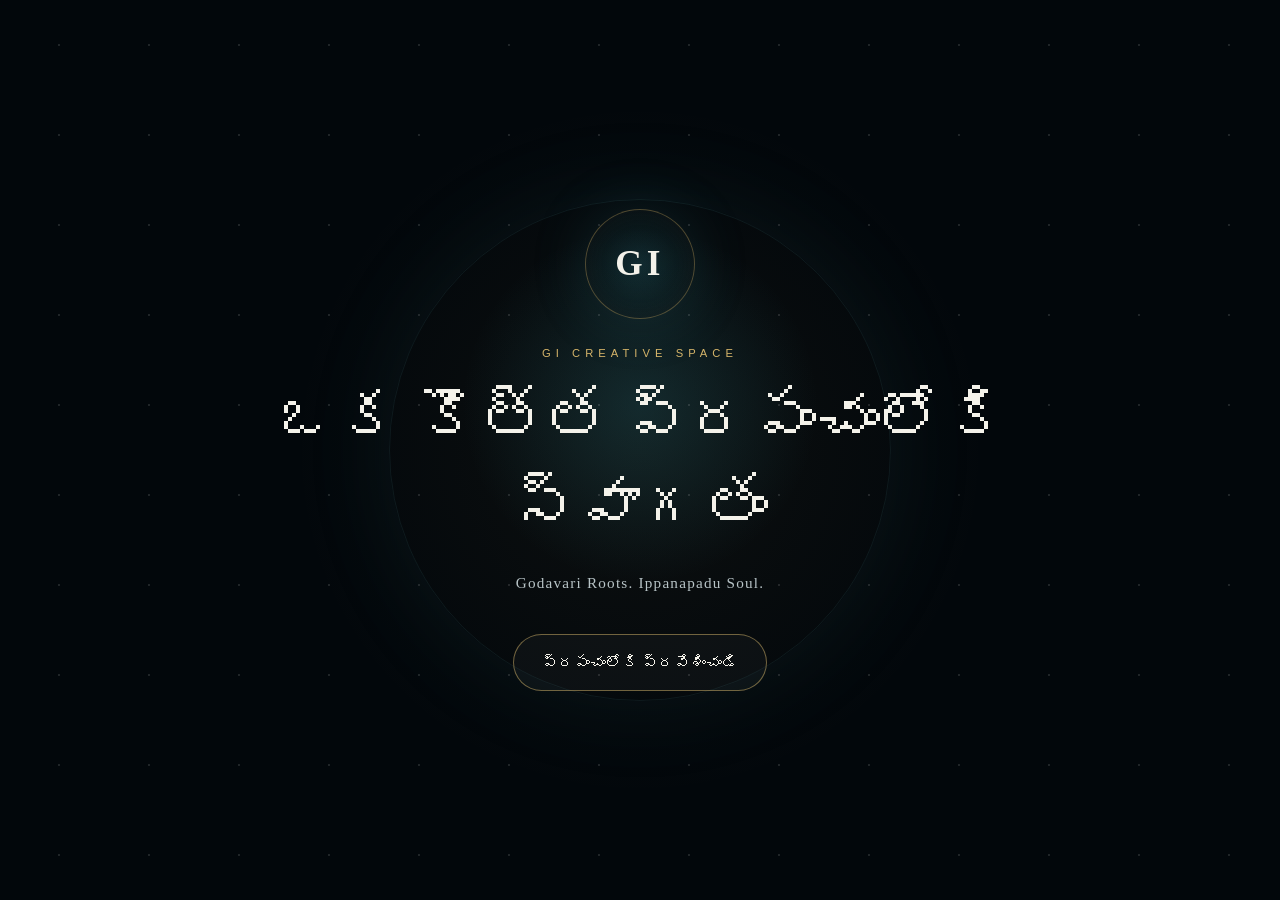
==== index.html @ 7beeb794 "Rename preview (16).html to index.html" ====
<!DOCTYPE html>
<html lang="te">
<head>
  <meta charset="UTF-8">

  <meta
    name="viewport"
    content="width=device-width, initial-scale=1.0"
  >

  <meta
    name="description"
    content="GI Creative Space — Godavari Roots. Ippanapadu Soul."
  >

  <meta
    name="theme-color"
    content="#07141c"
  >

  <title>GI Creative Space</title>

  <!-- Main stylesheet -->
  <link rel="stylesheet" href="assets/css/styles.css">
</head>

<body>

  <!-- =====================================================
       ENTRY / WELCOME SCREEN
       ===================================================== -->

  <div id="entry-screen" class="entry-screen">

    <div class="entry-stars"></div>

    <div class="entry-content">

      <!-- Future: Replace with actual GI logo -->
      <div class="entry-logo">
        <span>GI</span>
      </div>

      <p class="entry-label">
        GI CREATIVE SPACE
      </p>

      <h1>
        ఒక కొత్త ప్రపంచంలోకి<br>
        స్వాగతం
      </h1>

      <p class="entry-tagline">
        Godavari Roots. Ippanapadu Soul.
      </p>

      <button
        id="enter-space"
        class="enter-button"
        type="button"
      >
        ప్రపంచంలోకి ప్రవేశించండి
      </button>

    </div>

  </div>


  <!-- =====================================================
       MAIN WEBSITE
       ===================================================== -->

  <div id="site" class="site hidden">

    <!-- ===================================================
         HEADER
         =================================================== -->

    <header class="site-header">

      <div class="header-inner">

        <!-- LOGO -->
        <a
          href="#home"
          class="brand"
          aria-label="GI Creative Space Home"
        >
          <span class="brand-mark">GI</span>

          <span class="brand-name">
            Creative Space
          </span>
        </a>


        <!-- MAIN NAVIGATION -->

        <nav
          class="main-nav"
          id="main-navigation"
          aria-label="ప్రధాన మెనూ"
        >

          <a href="#home">
            హోమ్
          </a>

          <!-- Panchabhutas / Five Worlds -->

          <button
            type="button"
            class="nav-worlds-button"
            id="worlds-button"
            aria-expanded="false"
            aria-controls="worlds-menu"
          >
            విశ్వం
          </button>

          <a href="#projects">
            ప్రాజెక్టులు
          </a>

          <a href="#contact">
            సంప్రదించండి
          </a>

        </nav>


        <!-- LANGUAGE SWITCH -->

        <div class="language-switch">

          <button
            type="button"
            class="language-button active"
            data-language="te"
          >
            తెలుగు
          </button>

          <span>/</span>

          <button
            type="button"
            class="language-button"
            data-language="en"
          >
            EN
          </button>

        </div>


        <!-- MOBILE MENU BUTTON -->

        <button
          type="button"
          class="mobile-menu-button"
          id="mobile-menu-button"
          aria-label="మెనూ తెరవండి"
          aria-expanded="false"
        >
          <span></span>
          <span></span>
          <span></span>
        </button>

      </div>


      <!-- =================================================
           FIVE WORLDS DROPDOWN
           ================================================= -->

      <div
        id="worlds-menu"
        class="worlds-menu"
        aria-hidden="true"
      >

        <div class="worlds-menu-inner">

          <div class="worlds-intro">

            <span>
              పంచభూతాలు
            </span>

            <h2>
              మన ఐదు ప్రపంచాలు
            </h2>

            <p>
              ఒకే సృజనాత్మక విశ్వంలో ఐదు ప్రత్యేక శక్తులు.
            </p>

          </div>


          <div class="worlds-mini-grid">

            <!-- EARTH -->

            <a
              href="pages/education.html"
              class="world-mini earth"
            >

              <span class="world-symbol">
                ◉
              </span>

              <span class="world-element">
                భూమి
              </span>

              <strong>
                GI.Education
              </strong>

              <small>
                నేర్చుకోవడం · ఎదగడం
              </small>

            </a>


            <!-- WATER -->

            <a
              href="pages/writings.html"
              class="world-mini water"
            >

              <span class="world-symbol">
                ≋
              </span>

              <span class="world-element">
                జలం
              </span>

              <strong>
                GI.Writings
              </strong>

              <small>
                కథలు · భావాలు
              </small>

            </a>


            <!-- FIRE -->

            <a
              href="pages/devotional.html"
              class="world-mini fire"
            >

              <span class="world-symbol">
                ✦
              </span>

              <span class="world-element">
                అగ్ని
              </span>

              <strong>
                GI.Devotional
              </strong>

              <small>
                భక్తి · సంప్రదాయం
              </small>

            </a>


            <!-- AIR -->

            <a
              href="pages/media.html"
              class="world-mini air"
            >

              <span class="world-symbol">
                ∿
              </span>

              <span class="world-element">
                వాయువు
              </span>

              <strong>
                GI.Media
              </strong>

              <small>
                AI · Video · Web · Branding
              </small>

            </a>


            <!-- SPACE -->

            <a
              href="pages/space.html"
              class="world-mini space"
            >

              <span class="world-symbol">
                ✧
              </span>

              <span class="world-element">
                ఆకాశం
              </span>

              <strong>
                GI.Space
              </strong>

              <small>
                Ideas · Experiments · Future
              </small>

            </a>

          </div>

        </div>

      </div>

    </header>


    <!-- ===================================================
         MAIN CONTENT
         =================================================== -->

    <main id="home">


      <!-- =================================================
           HERO / GODAVARI WORLD
           ================================================= -->

      <section
        class="hero"
        id="hero"
      >

        <!-- Future image:
             assets/images/godavari-hero.jpg -->

        <div
          class="hero-background"
          aria-hidden="true"
        ></div>

        <div class="hero-overlay"></div>


        <div class="hero-content">

          <p class="hero-overline">
            GI CREATIVE SPACE
          </p>

          <h1>
            గోదావరి మూలాల నుంచి<br>
            సృజనాత్మక విశ్వం వరకు
          </h1>

          <p class="hero-tagline">
            Godavari Roots. Ippanapadu Soul.
          </p>

          <p class="hero-description">
            మన ఊరి మట్టివాసన నుంచి ఆధునిక ఆలోచనల వరకు —
            కథలు, సృజన, టెక్నాలజీ, భక్తి మరియు
            భవిష్యత్తు ఆలోచనలకు ఒకే వేదిక.
          </p>

          <a
            href="#worlds"
            class="primary-button"
          >
            మన ప్రపంచాన్ని చూడండి
          </a>

        </div>


        <div
          class="hero-scroll"
          aria-hidden="true"
        >
          <span>SCROLL</span>
          <i></i>
        </div>

      </section>


      <!-- =================================================
           OUR PHILOSOPHY
           ================================================= -->

      <section
        class="philosophy-section"
        id="philosophy"
      >

        <div class="section-container">

          <p class="section-label">
            మన ఆలోచన
          </p>

          <h2>
            ఒకే విశ్వం.<br>
            ఐదు సృజనాత్మక శక్తులు.
          </h2>

          <p class="section-description">
            GI Creative Space అనేది కేవలం ఒక website కాదు.
            గోదావరి మన గుర్తింపు, ఇప్పనపాడు మన మూలం,
            సృజనాత్మకత మన ప్రయాణం.
          </p>

        </div>

      </section>


      <!-- =================================================
           FIVE WORLDS
           ================================================= -->

      <section
        class="worlds-section"
        id="worlds"
      >

        <div class="section-container">

          <div class="section-heading">

            <p class="section-label">
              పంచభూతాలు
            </p>

            <h2>
              మన ఐదు ప్రపంచాలు
            </h2>

            <p>
              ప్రకృతిలోని ఐదు శక్తుల స్ఫూర్తితో
              మన సృజనాత్మక ప్రయాణంలోని ఐదు భాగాలు.
            </p>

          </div>


          <div class="world-grid">


            <!-- =========================================
                 01 — EDUCATION / EARTH
                 ========================================= -->

            <article
              class="world-card earth"
              data-world="education"
            >

              <div class="world-card-visual">
                <!-- Future image -->
                <!-- assets/images/world-earth.jpg -->

                <span class="element-number">
                  01
                </span>

                <span class="element-symbol">
                  ◉
                </span>
              </div>

              <div class="world-card-content">

                <span class="element-name">
                  భూమి · EARTH
                </span>

                <h3>
                  GI.Education
                </h3>

                <p>
                  నేర్చుకోవడం, నైపుణ్యాలు,
                  AI మరియు భవిష్యత్తు విద్య.
                </p>

                <a href="pages/education.html">
                  ప్రపంచంలోకి వెళ్లండి →
                </a>

              </div>

            </article>


            <!-- =========================================
                 02 — WRITINGS / WATER
                 ========================================= -->

            <article
              class="world-card water"
              data-world="writings"
            >

              <div class="world-card-visual">

                <!-- Future image -->
                <!-- assets/images/world-water.jpg -->

                <span class="element-number">
                  02
                </span>

                <span class="element-symbol">
                  ≋
                </span>

              </div>

              <div class="world-card-content">

                <span class="element-name">
                  జలం · WATER
                </span>

                <h3>
                  GI.Writings
                </h3>

                <p>
                  కథలు, కవితలు, జ్ఞాపకాలు,
                  ఆలోచనలు మరియు భావాలు.
                </p>

                <a href="pages/writings.html">
                  ప్రపంచంలోకి వెళ్లండి →
                </a>

              </div>

            </article>


            <!-- =========================================
                 03 — DEVOTIONAL / FIRE
                 ========================================= -->

            <article
              class="world-card fire"
              data-world="devotional"
            >

              <div class="world-card-visual">

                <!-- Future image -->
                <!-- assets/images/world-fire.jpg -->

                <span class="element-number">
                  03
                </span>

                <span class="element-symbol">
                  ✦
                </span>

              </div>

              <div class="world-card-content">

                <span class="element-name">
                  అగ్ని · FIRE
                </span>

                <h3>
                  GI.Devotional
                </h3>

                <p>
                  భక్తి, పండుగలు,
                  సంప్రదాయాలు మరియు ఆధ్యాత్మిక కథలు.
                </p>

                <a href="pages/devotional.html">
                  ప్రపంచంలోకి వెళ్లండి →
                </a>

              </div>

            </article>


            <!-- =========================================
                 04 — MEDIA / AIR
                 ========================================= -->

            <article
              class="world-card air"
              data-world="media"
            >

              <div class="world-card-visual">

                <!-- Future image -->
                <!-- assets/images/world-air.jpg -->

                <span class="element-number">
                  04
                </span>

                <span class="element-symbol">
                  ∿
                </span>

              </div>

              <div class="world-card-content">

                <span class="element-name">
                  వాయువు · AIR
                </span>

                <h3>
                  GI.Media
                </h3>

                <p>
                  AI వీడియోలు, వెబ్ డిజైన్,
                  బ్రాండింగ్ మరియు డిజిటల్ క్రియేషన్స్.
                </p>

                <a href="pages/media.html">
                  ప్రపంచంలోకి వెళ్లండి →
                </a>

              </div>

            </article>


            <!-- =========================================
                 05 — SPACE / SPACE
                 ========================================= -->

            <article
              class="world-card cosmic"
              data-world="space"
            >

              <div class="world-card-visual">

                <!-- Future image -->
                <!-- assets/images/world-space.jpg -->

                <span class="element-number">
                  05
                </span>

                <span class="element-symbol">
                  ✧
                </span>

              </div>

              <div class="world-card-content">

                <span class="element-name">
                  ఆకాశం · SPACE
                </span>

                <h3>
                  GI.Space
                </h3>

                <p>
                  కొత్త ఆలోచనలు, ప్రయోగాలు,
                  AI కాన్సెప్ట్స్ మరియు భవిష్యత్తు ప్రాజెక్టులు.
                </p>

                <a href="pages/space.html">
                  ప్రపంచంలోకి వెళ్లండి →
                </a>

              </div>

            </article>

          </div>

        </div>

      </section>


      <!-- =================================================
           PROJECTS
           ================================================= -->

      <section
        class="projects-section"
        id="projects"
      >

        <div class="section-container">

          <div class="section-heading">

            <p class="section-label">
              మన పని
            </p>

            <h2>
              ప్రాజెక్టులు
            </h2>

            <p>
              మన ఐదు ప్రపంచాల నుంచి పుట్టిన
              కొన్ని సృజనాత్మక ప్రయాణాలు.
            </p>

          </div>


          <!-- Project filters -->

          <div
            class="project-filters"
            role="tablist"
            aria-label="Project filters"
          >

            <button
              type="button"
              class="filter-button active"
              data-filter="all"
            >
              అన్నీ
            </button>

            <button
              type="button"
              class="filter-button"
              data-filter="media"
            >
              Media
            </button>

            <button
              type="button"
              class="filter-button"
              data-filter="writings"
            >
              Writings
            </button>

            <button
              type="button"
              class="filter-button"
              data-filter="devotional"
            >
              Devotional
            </button>

            <button
              type="button"
              class="filter-button"
              data-filter="education"
            >
              Education
            </button>

            <button
              type="button"
              class="filter-button"
              data-filter="space"
            >
              Space
            </button>

          </div>


          <!-- Dynamic project container -->

          <div
            id="projects-grid"
            class="projects-grid"
          >

            <!-- Projects will be loaded from site-data.js -->

          </div>

        </div>

      </section>


      <!-- =================================================
           CONTACT
           ================================================= -->

      <section
        class="contact-section"
        id="contact"
      >

        <div class="section-container">

          <p class="section-label">
            కలిసి సృష్టిద్దాం
          </p>

          <h2>
            మీ ఆలోచనతో రండి.
          </h2>

          <p>
            దానికి ఒక రూపం కలిసి సృష్టిద్దాం.
          </p>


          <div class="contact-actions">

            <a
              href="#"
              id="email-link"
              class="contact-button"
            >
              ఈమెయిల్
            </a>

            <a
              href="#"
              id="whatsapp-link"
              class="contact-button"
              target="_blank"
              rel="noopener noreferrer"
            >
              WhatsApp
            </a>

            <a
              href="#"
              id="social-link"
              class="contact-button"
              target="_blank"
              rel="noopener noreferrer"
            >
              సోషల్ మీడియా
            </a>

          </div>

        </div>

      </section>

    </main>


    <!-- ===================================================
         FOOTER
         =================================================== -->

    <footer class="site-footer">

      <div class="footer-inner">

        <div class="footer-brand">

          <span class="footer-logo">
            GI
          </span>

          <div>

            <strong>
              GI Creative Space
            </strong>

            <p>
              Godavari Roots. Ippanapadu Soul.
            </p>

          </div>

        </div>


        <div class="footer-links">

          <a href="#home">
            హోమ్
          </a>

          <a href="#worlds">
            విశ్వం
          </a>

          <a href="#projects">
            ప్రాజెక్టులు
          </a>

          <a href="#contact">
            సంప్రదించండి
          </a>

        </div>


        <div class="footer-bottom">

          <span>
            © <span id="current-year"></span>
            GI Creative Space
          </span>

          <span>
            Made with ideas & imagination.
          </span>

        </div>

      </div>

    </footer>

  </div>


  <!-- =====================================================
       JAVASCRIPT
       ===================================================== -->

  <script src="assets/js/site-data.js"></script>
  <script src="assets/js/app.js"></script>

</body>
</html>
---- assets/css/styles.css ----
/* =========================================================
   GI CREATIVE SPACE
   MAIN WEBSITE STYLES
   Godavari Roots. Ippanapadu Soul.
   ========================================================= */


/* =========================================================
   01. ROOT VARIABLES
   ========================================================= */

:root {
  --bg-deep: #050b10;
  --bg-dark: #08151d;
  --bg-soft: #0d2029;

  --text-main: #f4f2ea;
  --text-soft: #b8c4c7;
  --text-muted: #718287;

  --godavari: #3aa7b7;
  --godavari-light: #78d6df;

  --green: #7cae7b;
  --gold: #d6b56a;
  --fire: #d9824b;

  --border: rgba(255, 255, 255, 0.12);
  --glass: rgba(255, 255, 255, 0.055);

  --max-width: 1280px;

  --radius-lg: 28px;
  --radius-md: 18px;
  --radius-sm: 10px;

  --transition:
    0.35s cubic-bezier(0.22, 1, 0.36, 1);
}


/* =========================================================
   02. RESET
   ========================================================= */

* {
  margin: 0;
  padding: 0;
  box-sizing: border-box;
}

html {
  scroll-behavior: smooth;
  scroll-padding-top: 90px;
}

body {
  min-height: 100vh;

  background:
    radial-gradient(
      circle at 50% 0%,
      rgba(58, 167, 183, 0.08),
      transparent 35%
    ),
    var(--bg-deep);

  color: var(--text-main);

  font-family:
    "Noto Sans Telugu",
    "Noto Sans",
    Arial,
    sans-serif;

  line-height: 1.7;

  overflow-x: hidden;
}

body.no-scroll {
  overflow: hidden;
}

a {
  color: inherit;
  text-decoration: none;
}

button {
  font: inherit;
}

img {
  max-width: 100%;
  display: block;
}


/* =========================================================
   03. GLOBAL CONTAINER
   ========================================================= */

.section-container {
  width: min(
    calc(100% - 48px),
    var(--max-width)
  );

  margin: 0 auto;
}


/* =========================================================
   04. ENTRY / WELCOME SCREEN
   ========================================================= */

.entry-screen {
  position: fixed;
  inset: 0;

  z-index: 9999;

  display: flex;
  align-items: center;
  justify-content: center;

  min-height: 100vh;

  background:
    radial-gradient(
      circle at 50% 45%,
      rgba(58, 167, 183, 0.18),
      transparent 22%
    ),
    radial-gradient(
      circle at 50% 50%,
      rgba(214, 181, 106, 0.05),
      transparent 45%
    ),
    #02070b;

  transition:
    opacity 1s ease,
    visibility 1s ease;
}

.entry-screen::before {
  content: "";

  position: absolute;
  inset: -20%;

  background-image:
    radial-gradient(
      circle,
      rgba(255,255,255,0.75) 1px,
      transparent 1.5px
    );

  background-size: 90px 90px;

  opacity: 0.16;

  animation:
    stars-drift 35s linear infinite;
}

.entry-screen::after {
  content: "";

  position: absolute;

  width: 500px;
  height: 500px;

  border-radius: 50%;

  border: 1px solid rgba(120, 214, 223, 0.08);

  box-shadow:
    0 0 100px rgba(58, 167, 183, 0.08);

  animation: orbit-pulse 7s ease-in-out infinite;
}

.entry-screen.hide {
  opacity: 0;
  visibility: hidden;
  pointer-events: none;
}

.entry-content {
  position: relative;

  z-index: 2;

  text-align: center;

  padding: 30px;
}

.entry-logo {
  width: 110px;
  height: 110px;

  margin: 0 auto 25px;

  display: grid;
  place-items: center;

  border-radius: 50%;

  border: 1px solid rgba(214, 181, 106, 0.35);

  background:
    radial-gradient(
      circle,
      rgba(58, 167, 183, 0.18),
      rgba(0,0,0,0.35)
    );

  box-shadow:
    0 0 60px rgba(58, 167, 183, 0.15),
    inset 0 0 30px rgba(255,255,255,0.04);
}

.entry-logo span {
  font-family: Georgia, serif;

  font-size: 2.2rem;
  font-weight: 600;

  letter-spacing: 0.12em;

  color: var(--text-main);
}

.entry-label {
  margin-bottom: 14px;

  font-size: 0.7rem;

  letter-spacing: 0.45em;

  color: var(--gold);
}

.entry-content h1 {
  font-family:
    "Noto Serif Telugu",
    Georgia,
    serif;

  font-size:
    clamp(2rem, 5vw, 4.5rem);

  line-height: 1.35;

  font-weight: 400;

  margin-bottom: 20px;
}

.entry-tagline {
  color: var(--text-soft);

  font-family: Georgia, serif;

  font-size: 0.95rem;

  letter-spacing: 0.08em;

  margin-bottom: 38px;
}

.enter-button {
  position: relative;

  padding: 14px 28px;

  border: 1px solid rgba(214, 181, 106, 0.5);

  border-radius: 999px;

  background: rgba(255,255,255,0.03);

  color: var(--text-main);

  cursor: pointer;

  transition: var(--transition);
}

.enter-button:hover {
  background: rgba(214, 181, 106, 0.12);

  border-color: var(--gold);

  transform: translateY(-3px);

  box-shadow:
    0 10px 35px rgba(214, 181, 106, 0.12);
}


/* =========================================================
   05. HEADER
   ========================================================= */

.site-header {
  position: fixed;

  top: 0;
  left: 0;
  right: 0;

  z-index: 1000;

  background:
    linear-gradient(
      to bottom,
      rgba(3, 9, 13, 0.92),
      rgba(3, 9, 13, 0.55),
      transparent
    );

  backdrop-filter: blur(10px);
}

.header-inner {
  width: min(
    calc(100% - 48px),
    var(--max-width)
  );

  min-height: 82px;

  margin: 0 auto;

  display: flex;

  align-items: center;

  gap: 30px;
}


/* BRAND */

.brand {
  display: flex;

  align-items: center;

  gap: 12px;

  margin-right: auto;
}

.brand-mark {
  display: grid;

  place-items: center;

  width: 40px;
  height: 40px;

  border: 1px solid rgba(214, 181, 106, 0.35);

  border-radius: 50%;

  font-family: Georgia, serif;

  font-weight: 600;

  letter-spacing: 0.08em;
}

.brand-name {
  font-family: Georgia, serif;

  font-size: 0.85rem;

  letter-spacing: 0.08em;

  color: var(--text-soft);
}


/* NAVIGATION */

.main-nav {
  display: flex;

  align-items: center;

  gap: 28px;
}

.main-nav a,
.nav-worlds-button {
  border: 0;

  background: none;

  color: var(--text-soft);

  cursor: pointer;

  font-size: 0.88rem;

  transition: var(--transition);
}

.main-nav a:hover,
.nav-worlds-button:hover {
  color: var(--text-main);
}


/* LANGUAGE */

.language-switch {
  display: flex;

  align-items: center;

  gap: 7px;

  padding-left: 15px;

  border-left: 1px solid var(--border);

  color: var(--text-muted);

  font-size: 0.72rem;
}

.language-button {
  border: 0;

  background: none;

  color: var(--text-muted);

  cursor: pointer;

  transition: var(--transition);
}

.language-button.active,
.language-button:hover {
  color: var(--text-main);
}


/* MOBILE BUTTON */

.mobile-menu-button {
  display: none;

  width: 42px;
  height: 42px;

  border: 1px solid var(--border);

  border-radius: 50%;

  background: var(--glass);

  cursor: pointer;
}

.mobile-menu-button span {
  display: block;

  width: 17px;
  height: 1px;

  margin: 4px auto;

  background: var(--text-main);
}


/* =========================================================
   06. WORLDS MENU
   ========================================================= */

.worlds-menu {
  position: absolute;

  top: 82px;
  left: 0;
  right: 0;

  opacity: 0;

  visibility: hidden;

  transform: translateY(-15px);

  transition: var(--transition);

  background:
    rgba(4, 12, 17, 0.96);

  border-top: 1px solid var(--border);

  border-bottom: 1px solid var(--border);

  backdrop-filter: blur(25px);
}

.worlds-menu.open {
  opacity: 1;

  visibility: visible;

  transform: translateY(0);
}

.worlds-menu-inner {
  width: min(
    calc(100% - 48px),
    var(--max-width)
  );

  margin: 0 auto;

  padding: 45px 0;
}

.worlds-intro {
  margin-bottom: 30px;
}

.worlds-intro span,
.section-label {
  display: block;

  margin-bottom: 8px;

  color: var(--gold);

  font-size: 0.68rem;

  letter-spacing: 0.3em;

  text-transform: uppercase;
}

.worlds-intro h2 {
  font-family:
    "Noto Serif Telugu",
    Georgia,
    serif;

  font-size: 2rem;

  font-weight: 400;
}

.worlds-intro p {
  color: var(--text-muted);

  margin-top: 8px;
}

.worlds-mini-grid {
  display: grid;

  grid-template-columns:
    repeat(5, 1fr);

  gap: 12px;
}

.world-mini {
  min-height: 180px;

  padding: 22px;

  display: flex;

  flex-direction: column;

  justify-content: flex-end;

  border: 1px solid var(--border);

  border-radius: var(--radius-md);

  background:
    linear-gradient(
      145deg,
      rgba(255,255,255,0.05),
      rgba(255,255,255,0.015)
    );

  transition: var(--transition);
}

.world-mini:hover {
  transform: translateY(-7px);

  border-color: rgba(255,255,255,0.22);

  background:
    linear-gradient(
      145deg,
      rgba(255,255,255,0.08),
      rgba(255,255,255,0.025)
    );
}

.world-symbol {
  margin-bottom: auto;

  font-size: 1.7rem;
}

.world-element {
  color: var(--text-muted);

  font-size: 0.65rem;

  letter-spacing: 0.2em;
}

.world-mini strong {
  margin-top: 5px;

  font-family: Georgia, serif;

  font-size: 1rem;
}

.world-mini small {
  color: var(--text-muted);

  font-size: 0.7rem;
}


/* =========================================================
   07. HERO
   ========================================================= */

.hero {
  position: relative;

  min-height: 100vh;

  display: flex;

  align-items: center;

  overflow: hidden;

  background:
    linear-gradient(
      115deg,
      #061017 0%,
      #08242b 48%,
      #071016 100%
    );
}

.hero-background {
  position: absolute;

  inset: 0;

  background:
    radial-gradient(
      ellipse at 70% 60%,
      rgba(58,167,183,0.20),
      transparent 35%
    ),
    radial-gradient(
      ellipse at 20% 80%,
      rgba(124,174,123,0.12),
      transparent 30%
    );

  transform: scale(1.05);

  animation: hero-breathe 12s ease-in-out infinite;
}

.hero-overlay {
  position: absolute;

  inset: 0;

  background:
    linear-gradient(
      90deg,
      rgba(3,10,14,0.94) 0%,
      rgba(3,10,14,0.72) 40%,
      rgba(3,10,14,0.15) 100%
    );
}

.hero-content {
  position: relative;

  z-index: 2;

  width: min(
    calc(100% - 48px),
    var(--max-width)
  );

  margin: 0 auto;

  padding-top: 80px;
}

.hero-overline {
  margin-bottom: 18px;

  color: var(--gold);

  font-size: 0.68rem;

  letter-spacing: 0.4em;
}

.hero h1 {
  max-width: 850px;

  font-family:
    "Noto Serif Telugu",
    Georgia,
    serif;

  font-size:
    clamp(2.7rem, 6vw, 6.5rem);

  line-height: 1.2;

  font-weight: 400;
}

.hero-tagline {
  margin-top: 25px;

  color: var(--godavari-light);

  font-family: Georgia, serif;

  font-size: 1rem;

  letter-spacing: 0.08em;
}

.hero-description {
  max-width: 650px;

  margin-top: 18px;

  color: var(--text-soft);

  font-size: 1rem;
}

.primary-button {
  display: inline-flex;

  margin-top: 35px;

  padding: 13px 24px;

  border: 1px solid rgba(120,214,223,0.35);

  border-radius: 999px;

  background: rgba(58,167,183,0.08);

  transition: var(--transition);
}

.primary-button:hover {
  transform: translateY(-3px);

  background: rgba(58,167,183,0.16);

  border-color: var(--godavari-light);
}

.hero-scroll {
  position: absolute;

  z-index: 3;

  right: 35px;

  bottom: 35px;

  display: flex;

  align-items: center;

  gap: 12px;

  color: var(--text-muted);

  font-size: 0.6rem;

  letter-spacing: 0.3em;

  writing-mode: vertical-rl;
}

.hero-scroll i {
  width: 1px;
  height: 55px;

  background: linear-gradient(
    to bottom,
    transparent,
    var(--godavari-light)
  );
}


/* =========================================================
   08. PHILOSOPHY
   ========================================================= */

.philosophy-section {
  padding: 150px 0;

  text-align: center;

  background:
    radial-gradient(
      circle at 50% 50%,
      rgba(58,167,183,0.08),
      transparent 35%
    );
}

.philosophy-section .section-container {
  max-width: 850px;
}

.philosophy-section h2,
.section-heading h2 {
  font-family:
    "Noto Serif Telugu",
    Georgia,
    serif;

  font-size:
    clamp(2rem, 4vw, 4rem);

  line-height: 1.35;

  font-weight: 400;
}

.section-description {
  max-width: 680px;

  margin: 25px auto 0;

  color: var(--text-soft);

  font-size: 1rem;
}


/* =========================================================
   09. WORLDS SECTION
   ========================================================= */

.worlds-section {
  padding: 120px 0;
}

.section-heading {
  max-width: 760px;

  margin-bottom: 55px;
}

.section-heading > p:last-child {
  margin-top: 15px;

  color: var(--text-soft);
}


/* WORLD GRID */

.world-grid {
  display: grid;

  grid-template-columns:
    repeat(12, 1fr);

  gap: 18px;
}


/* WORLD CARD */

.world-card {
  position: relative;

  overflow: hidden;

  min-height: 500px;

  display: flex;

  flex-direction: column;

  border: 1px solid var(--border);

  border-radius: var(--radius-lg);

  background:
    linear-gradient(
      145deg,
      rgba(255,255,255,0.055),
      rgba(255,255,255,0.015)
    );

  transition: var(--transition);
}

.world-card:nth-child(1),
.world-card:nth-child(2) {
  grid-column: span 6;
}

.world-card:nth-child(3),
.world-card:nth-child(4),
.world-card:nth-child(5) {
  grid-column: span 4;
}

.world-card:hover {
  transform: translateY(-8px);

  border-color: rgba(255,255,255,0.2);

  box-shadow:
    0 25px 70px rgba(0,0,0,0.25);
}

.world-card-visual {
  position: relative;

  min-height: 300px;

  overflow: hidden;

  display: flex;

  align-items: center;

  justify-content: center;

  background:
    radial-gradient(
      circle,
      rgba(255,255,255,0.08),
      transparent 50%
    );
}

.world-card-visual::before {
  content: "";

  position: absolute;

  width: 190px;
  height: 190px;

  border-radius: 50%;

  border: 1px solid rgba(255,255,255,0.09);

  box-shadow:
    0 0 70px rgba(255,255,255,0.04);

  animation:
    orbit-pulse 8s ease-in-out infinite;
}

.element-number {
  position: absolute;

  top: 20px;
  left: 22px;

  color: var(--text-muted);

  font-size: 0.65rem;

  letter-spacing: 0.2em;
}

.element-symbol {
  position: relative;

  z-index: 2;

  font-size: 4rem;

  color: var(--text-main);

  opacity: 0.85;
}

.world-card-content {
  padding: 30px;
}

.element-name {
  color: var(--text-muted);

  font-size: 0.65rem;

  letter-spacing: 0.2em;

  text-transform: uppercase;
}

.world-card h3 {
  margin-top: 7px;

  font-family: Georgia, serif;

  font-size: 1.6rem;

  font-weight: 500;
}

.world-card p {
  margin-top: 10px;

  color: var(--text-soft);
}

.world-card a {
  display: inline-block;

  margin-top: 22px;

  color: var(--godavari-light);

  font-size: 0.82rem;

  transition: var(--transition);
}

.world-card a:hover {
  transform: translateX(5px);
}


/* ELEMENT ATMOSPHERES */

.world-card.earth .world-card-visual {
  background:
    radial-gradient(
      circle at center,
      rgba(124,174,123,0.18),
      transparent 55%
    );
}

.world-card.water .world-card-visual {
  background:
    radial-gradient(
      circle at center,
      rgba(58,167,183,0.2),
      transparent 55%
    );
}

.world-card.fire .world-card-visual {
  background:
    radial-gradient(
      circle at center,
      rgba(217,130,75,0.18),
      transparent 55%
    );
}

.world-card.air .world-card-visual {
  background:
    radial-gradient(
      circle at center,
      rgba(150,190,200,0.14),
      transparent 55%
    );
}

.world-card.cosmic .world-card-visual {
  background:
    radial-gradient(
      circle at center,
      rgba(110,100,190,0.20),
      transparent 55%
    );
}


/* =========================================================
   10. PROJECTS
   ========================================================= */

.projects-section {
  padding: 120px 0;

  background:
    linear-gradient(
      180deg,
      transparent,
      rgba(255,255,255,0.018)
    );
}

.project-filters {
  display: flex;

  flex-wrap: wrap;

  gap: 8px;

  margin-bottom: 35px;
}

.filter-button {
  padding: 9px 16px;

  border: 1px solid var(--border);

  border-radius: 999px;

  background: transparent;

  color: var(--text-muted);

  cursor: pointer;

  transition: var(--transition);
}

.filter-button:hover,
.filter-button.active {
  color: var(--text-main);

  border-color: rgba(120,214,223,0.4);

  background: rgba(58,167,183,0.08);
}

.projects-grid {
  display: grid;

  grid-template-columns:
    repeat(3, 1fr);

  gap: 18px;
}


/* =========================================================
   11. CONTACT
   ========================================================= */

.contact-section {
  padding: 150px 0;

  text-align: center;

  background:
    radial-gradient(
      circle at 50% 50%,
      rgba(58,167,183,0.09),
      transparent 40%
    );
}

.contact-section h2 {
  margin-top: 8px;

  font-family:
    "Noto Serif Telugu",
    Georgia,
    serif;

  font-size:
    clamp(2.4rem, 5vw, 5rem);

  font-weight: 400;
}

.contact-section p:not(.section-label) {
  margin-top: 12px;

  color: var(--text-soft);
}

.contact-actions {
  display: flex;

  justify-content: center;

  flex-wrap: wrap;

  gap: 12px;

  margin-top: 35px;
}

.contact-button {
  padding: 12px 22px;

  border: 1px solid var(--border);

  border-radius: 999px;

  transition: var(--transition);
}

.contact-button:hover {
  border-color: var(--godavari-light);

  background: rgba(58,167,183,0.08);

  transform: translateY(-3px);
}


/* =========================================================
   12. FOOTER
   ========================================================= */

.site-footer {
  padding: 50px 0 25px;

  border-top: 1px solid var(--border);

  background: #03080c;
}

.footer-inner {
  width: min(
    calc(100% - 48px),
    var(--max-width)
  );

  margin: 0 auto;
}

.footer-brand {
  display: flex;

  align-items: center;

  gap: 15px;
}

.footer-logo {
  display: grid;

  place-items: center;

  width: 48px;
  height: 48px;

  border: 1px solid var(--border);

  border-radius: 50%;

  font-family: Georgia, serif;
}

.footer-brand strong {
  font-family: Georgia, serif;
}

.footer-brand p {
  margin-top: 2px;

  color: var(--text-muted);

  font-size: 0.72rem;
}

.footer-links {
  display: flex;

  flex-wrap: wrap;

  gap: 25px;

  margin-top: 35px;

  color: var(--text-muted);

  font-size: 0.82rem;
}

.footer-links a:hover {
  color: var(--text-main);
}

.footer-bottom {
  display: flex;

  justify-content: space-between;

  gap: 20px;

  margin-top: 50px;

  padding-top: 20px;

  border-top: 1px solid var(--border);

  color: var(--text-muted);

  font-size: 0.7rem;
}


/* =========================================================
   13. HIDDEN STATE
   ========================================================= */

.hidden {
  display: none;
}


/* =========================================================
   14. ANIMATIONS
   ========================================================= */

@keyframes stars-drift {

  from {
    transform: translate3d(0, 0, 0);
  }

  to {
    transform: translate3d(-90px, 70px, 0);
  }

}

@keyframes orbit-pulse {

  0%,
  100% {
    transform: scale(0.95);
    opacity: 0.65;
  }

  50% {
    transform: scale(1.08);
    opacity: 1;
  }

}

@keyframes hero-breathe {

  0%,
  100% {
    transform: scale(1.03);
  }

  50% {
    transform: scale(1.08);
  }

}


/* =========================================================
   15. RESPONSIVE — TABLET
   ========================================================= */

@media (max-width: 1050px) {

  .worlds-mini-grid {
    grid-template-columns:
      repeat(3, 1fr);
  }

  .world-card:nth-child(1),
  .world-card:nth-child(2) {
    grid-column: span 6;
  }

  .world-card:nth-child(3),
  .world-card:nth-child(4),
  .world-card:nth-child(5) {
    grid-column: span 4;
  }

  .projects-grid {
    grid-template-columns:
      repeat(2, 1fr);
  }

}


/* =========================================================
   16. RESPONSIVE — MOBILE
   ========================================================= */

@media (max-width: 760px) {

  .section-container,
  .header-inner,
  .hero-content,
  .footer-inner,
  .worlds-menu-inner {
    width: min(
      calc(100% - 30px),
      var(--max-width)
    );
  }


  /* HEADER */

  .main-nav {
    position: absolute;

    top: 75px;
    left: 15px;
    right: 15px;

    display: none;

    flex-direction: column;

    align-items: stretch;

    padding: 20px;

    border: 1px solid var(--border);

    border-radius: 18px;

    background: rgba(4,12,17,0.96);

    backdrop-filter: blur(20px);
  }

  .main-nav.open {
    display: flex;
  }

  .main-nav a,
  .nav-worlds-button {
    padding: 10px;
  }

  .language-switch {
    margin-left: auto;
  }

  .mobile-menu-button {
    display: block;
  }

  .brand-name {
    display: none;
  }


  /* WORLDS MENU */

  .worlds-menu {
    top: 72px;

    max-height: 80vh;

    overflow-y: auto;
  }

  .worlds-mini-grid {
    grid-template-columns:
      repeat(2, 1fr);
  }


  /* HERO */

  .hero {
    min-height: 100svh;
  }

  .hero-content {
    padding-top: 80px;
  }

  .hero h1 {
    font-size:
      clamp(2.3rem, 11vw, 4rem);
  }

  .hero-description {
    font-size: 0.9rem;
  }

  .hero-scroll {
    display: none;
  }


  /* SECTIONS */

  .philosophy-section,
  .worlds-section,
  .projects-section,
  .contact-section {
    padding: 90px 0;
  }


  /* WORLD CARDS */

  .world-grid {
    grid-template-columns: 1fr;
  }

  .world-card:nth-child(1),
  .world-card:nth-child(2),
  .world-card:nth-child(3),
  .world-card:nth-child(4),
  .world-card:nth-child(5) {
    grid-column: span 1;
  }

  .world-card {
    min-height: 430px;
  }

  .world-card-visual {
    min-height: 240px;
  }


  /* PROJECTS */

  .projects-grid {
    grid-template-columns: 1fr;
  }


  /* FOOTER */

  .footer-bottom {
    flex-direction: column;

    margin-top: 35px;
  }

}


/* =========================================================
   17. SMALL MOBILE
   ========================================================= */

@media (max-width: 480px) {

  .worlds-mini-grid {
    grid-template-columns: 1fr;
  }

  .entry-logo {
    width: 90px;
    height: 90px;
  }

  .entry-content h1 {
    font-size: 2rem;
  }

  .entry-tagline {
    font-size: 0.8rem;
  }

  .world-card-content {
    padding: 24px;
  }

  .contact-actions {
    flex-direction: column;

    align-items: stretch;
  }

}
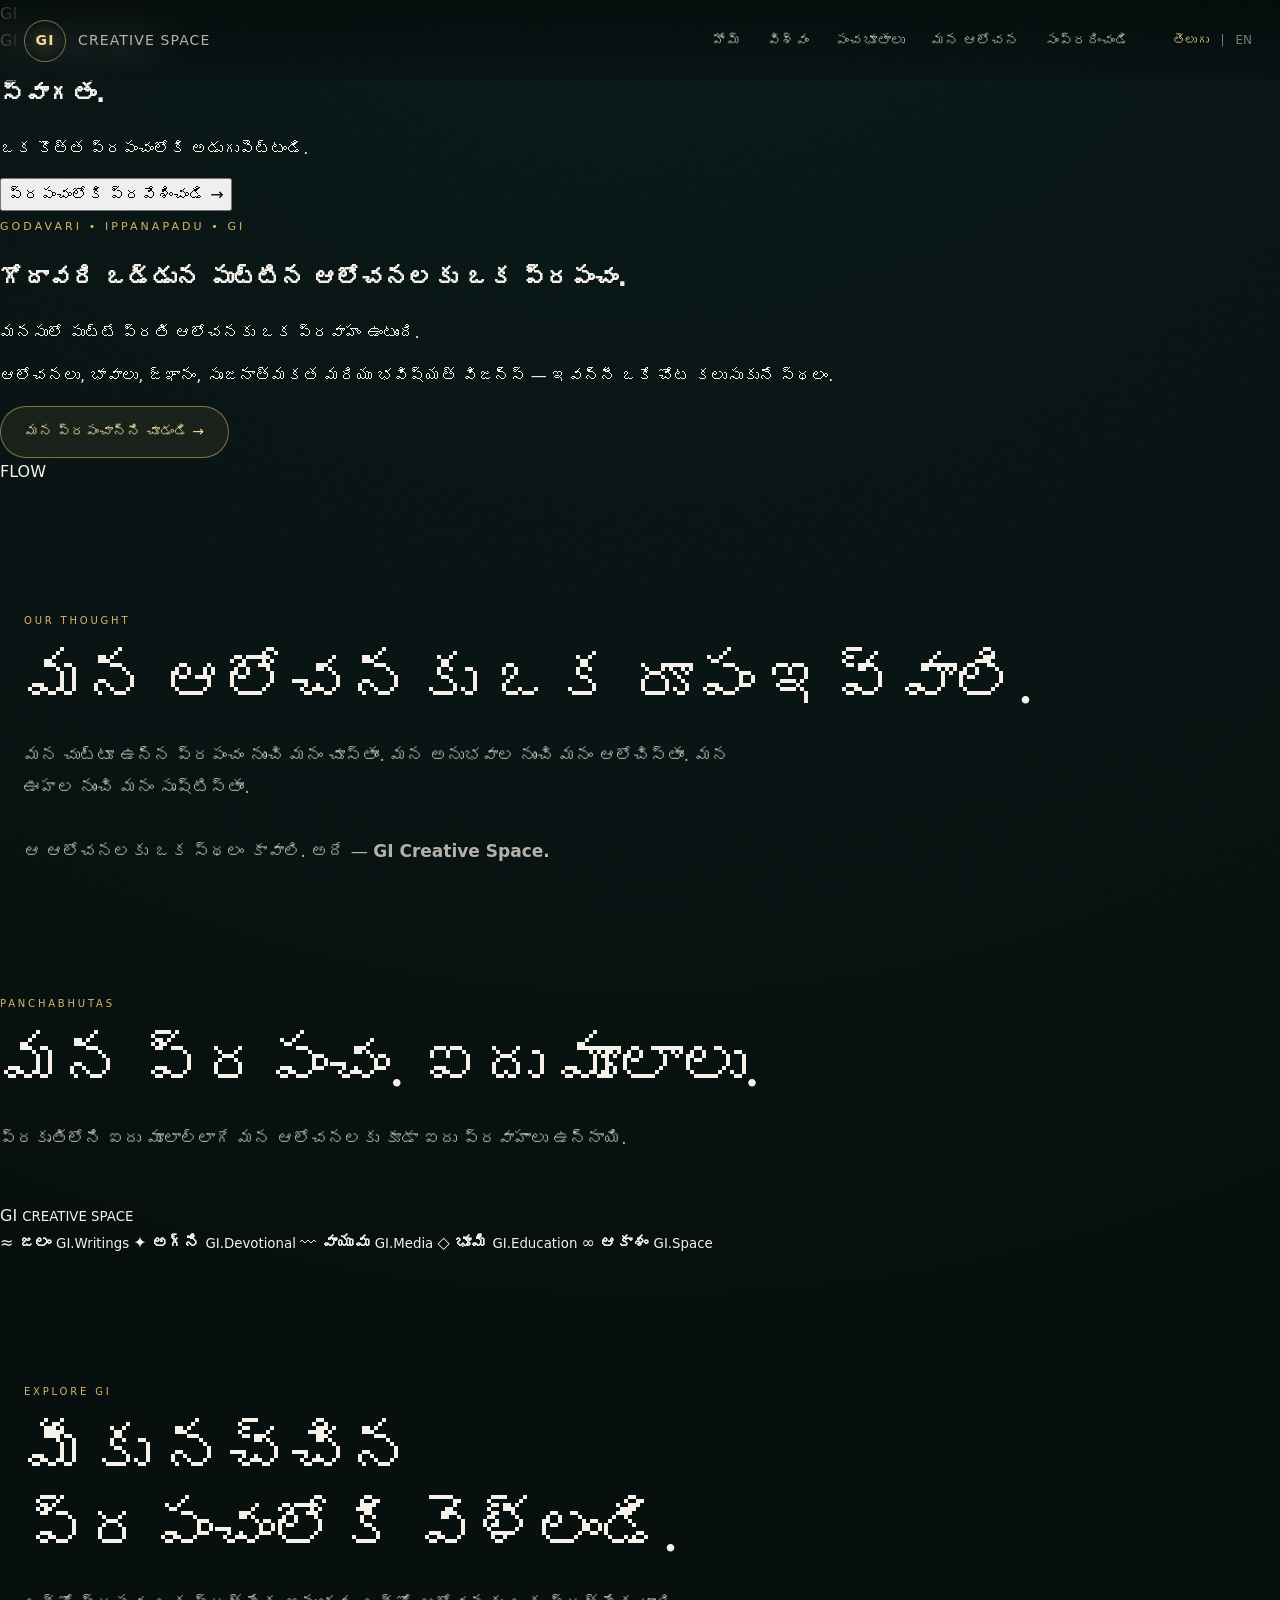
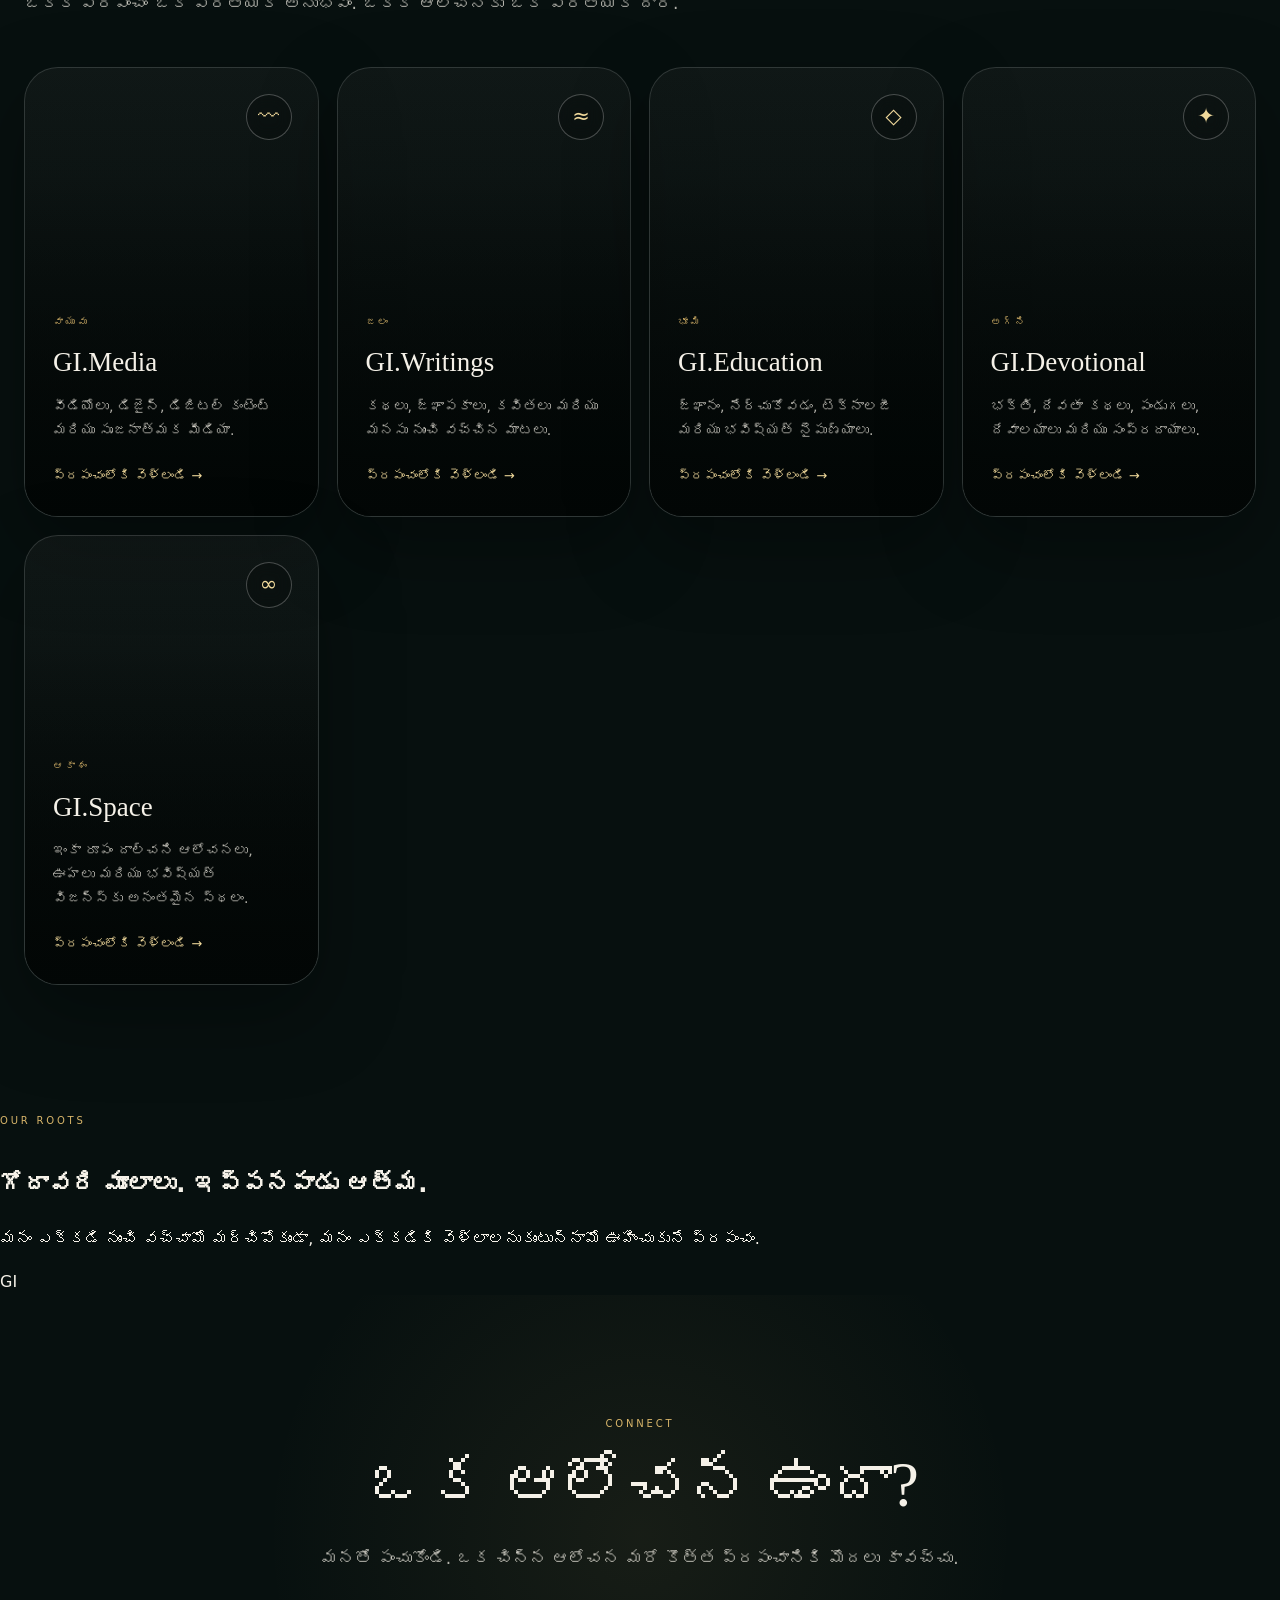
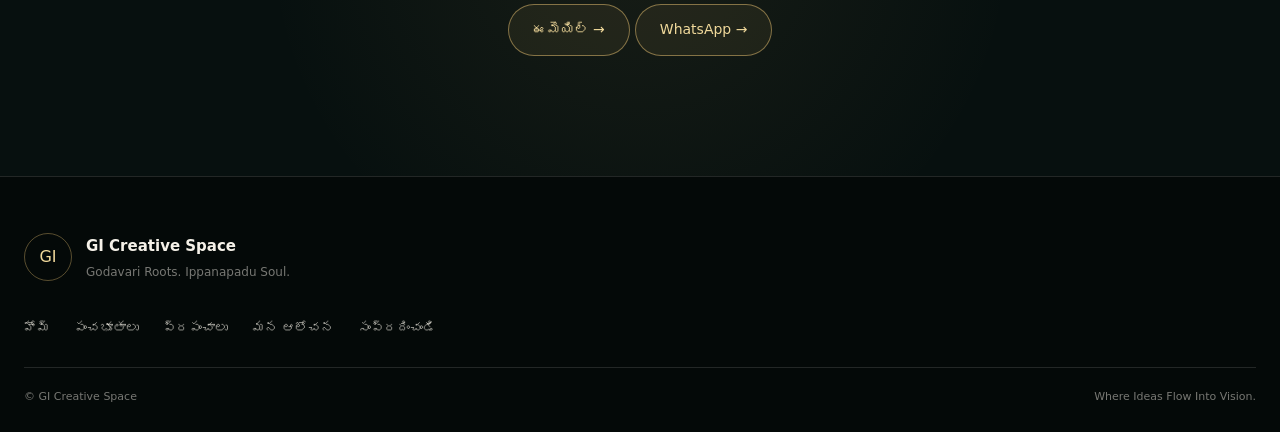
==== commit 6b6b96f5: "Create index.html" ====
--- a/index.html
+++ b/index.html
@@ -1,6 +1,8 @@
 <!DOCTYPE html>
 <html lang="te">
+
 <head>
+
   <meta charset="UTF-8">
 
   <meta
@@ -8,70 +10,82 @@
     content="width=device-width, initial-scale=1.0"
   >
 
+  <title>
+    GI Creative Space — ఆలోచనలకు ఒక ప్రపంచం
+  </title>
+
   <meta
     name="description"
-    content="GI Creative Space — Godavari Roots. Ippanapadu Soul."
+    content="GI Creative Space — Godavari roots, Ippanapadu soul, and infinite ideas."
   >
 
-  <meta
-    name="theme-color"
-    content="#07141c"
+  <link
+    rel="stylesheet"
+    href="assets/css/styles.css"
   >
 
-  <title>GI Creative Space</title>
-
-  <!-- Main stylesheet -->
-  <link rel="stylesheet" href="assets/css/styles.css">
 </head>
 
-<body>
+
+<body class="home-page">
+
 
   <!-- =====================================================
-       ENTRY / WELCOME SCREEN
+       CINEMATIC ENTRY
        ===================================================== -->
 
-  <div id="entry-screen" class="entry-screen">
+  <section
+    class="entry-screen"
+    id="entry-screen"
+  >
 
     <div class="entry-stars"></div>
 
+    <div class="entry-glow"></div>
+
     <div class="entry-content">
 
-      <!-- Future: Replace with actual GI logo -->
       <div class="entry-logo">
-        <span>GI</span>
+        GI
       </div>
 
-      <p class="entry-label">
+      <span class="entry-overline">
         GI CREATIVE SPACE
+      </span>
+
+      <h1>
+        స్వాగతం.
+      </h1>
+
+      <p>
+        ఒక కొత్త ప్రపంచంలోకి
+        అడుగుపెట్టండి.
       </p>
 
-      <h1>
-        ఒక కొత్త ప్రపంచంలోకి<br>
-        స్వాగతం
-      </h1>
-
-      <p class="entry-tagline">
-        Godavari Roots. Ippanapadu Soul.
-      </p>
-
       <button
+        class="enter-button"
         id="enter-space"
-        class="enter-button"
         type="button"
       >
         ప్రపంచంలోకి ప్రవేశించండి
+        <span>→</span>
       </button>
 
     </div>
 
-  </div>
+  </section>
+
 
 
   <!-- =====================================================
        MAIN WEBSITE
        ===================================================== -->
 
-  <div id="site" class="site hidden">
+  <div
+    class="home-world"
+    id="home-world"
+  >
+
 
     <!-- ===================================================
          HEADER
@@ -81,73 +95,92 @@
 
       <div class="header-inner">
 
-        <!-- LOGO -->
+
         <a
-          href="#home"
+          href="index.html"
           class="brand"
-          aria-label="GI Creative Space Home"
         >
-          <span class="brand-mark">GI</span>
+
+          <span class="brand-mark">
+            GI
+          </span>
 
           <span class="brand-name">
             Creative Space
           </span>
+
         </a>
 
 
-        <!-- MAIN NAVIGATION -->
-
-        <nav
-          class="main-nav"
-          id="main-navigation"
-          aria-label="ప్రధాన మెనూ"
-        >
-
-          <a href="#home">
+        <nav class="main-nav">
+
+          <a
+            href="#home"
+            data-te="హోమ్"
+            data-en="Home"
+          >
             హోమ్
           </a>
 
-          <!-- Panchabhutas / Five Worlds -->
 
           <button
+            id="worlds-button"
             type="button"
-            class="nav-worlds-button"
-            id="worlds-button"
             aria-expanded="false"
-            aria-controls="worlds-menu"
+            data-te="విశ్వం"
+            data-en="Worlds"
           >
             విశ్వం
           </button>
 
-          <a href="#projects">
-            ప్రాజెక్టులు
+
+          <a
+            href="#panchabhutas"
+            data-te="పంచభూతాలు"
+            data-en="Panchabhutas"
+          >
+            పంచభూతాలు
           </a>
 
-          <a href="#contact">
+
+          <a
+            href="#about"
+            data-te="మన ఆలోచన"
+            data-en="Our Thought"
+          >
+            మన ఆలోచన
+          </a>
+
+
+          <a
+            href="#contact"
+            data-te="సంప్రదించండి"
+            data-en="Contact"
+          >
             సంప్రదించండి
           </a>
 
         </nav>
 
 
-        <!-- LANGUAGE SWITCH -->
+        <!-- LANGUAGE -->
 
         <div class="language-switch">
 
           <button
-            type="button"
             class="language-button active"
             data-language="te"
+            type="button"
           >
             తెలుగు
           </button>
 
-          <span>/</span>
+          <span>|</span>
 
           <button
-            type="button"
             class="language-button"
             data-language="en"
+            type="button"
           >
             EN
           </button>
@@ -155,30 +188,30 @@
         </div>
 
 
-        <!-- MOBILE MENU BUTTON -->
+        <!-- MOBILE -->
 
         <button
-          type="button"
           class="mobile-menu-button"
           id="mobile-menu-button"
-          aria-label="మెనూ తెరవండి"
+          type="button"
+          aria-label="Open menu"
           aria-expanded="false"
         >
+
           <span></span>
           <span></span>
           <span></span>
+
         </button>
 
       </div>
 
 
-      <!-- =================================================
-           FIVE WORLDS DROPDOWN
-           ================================================= -->
+      <!-- WORLDS MENU -->
 
       <div
+        class="worlds-menu"
         id="worlds-menu"
-        class="worlds-menu"
         aria-hidden="true"
       >
 
@@ -187,7 +220,7 @@
           <div class="worlds-intro">
 
             <span>
-              పంచభూతాలు
+              GI CREATIVE SPACE
             </span>
 
             <h2>
@@ -195,113 +228,298 @@
             </h2>
 
             <p>
-              ఒకే సృజనాత్మక విశ్వంలో ఐదు ప్రత్యేక శక్తులు.
+              ఒకే విశ్వం • ఐదు సృజనాత్మక శక్తులు
             </p>
 
           </div>
 
 
-          <div class="worlds-mini-grid">
+          <div
+            class="worlds-mini-grid"
+            id="worlds-mini-grid"
+          ></div>
+
+        </div>
+
+      </div>
+
+    </header>
+
+
+
+    <!-- ===================================================
+         GODAVARI HERO
+         =================================================== -->
+
+    <main id="home">
+
+
+      <section class="godavari-hero">
+
+
+        <div class="godavari-sky"></div>
+
+        <div class="godavari-stars"></div>
+
+
+        <div class="godavari-river">
+
+          <div class="river-light"></div>
+
+        </div>
+
+
+        <div class="godavari-horizon"></div>
+
+
+        <div class="godavari-content">
+
+
+          <span class="hero-overline">
+            GODAVARI • IPPANAPADU • GI
+          </span>
+
+
+          <h1>
+            గోదావరి ఒడ్డున
+            పుట్టిన ఆలోచనలకు
+            ఒక ప్రపంచం.
+          </h1>
+
+
+          <p class="godavari-tagline">
+            మనసులో పుట్టే ప్రతి ఆలోచనకు
+            ఒక ప్రవాహం ఉంటుంది.
+          </p>
+
+
+          <p class="godavari-description">
+            ఆలోచనలు, భావాలు, జ్ఞానం,
+            సృజనాత్మకత మరియు
+            భవిష్యత్ విజన్స్ —
+            ఇవన్నీ ఒకే చోట
+            కలుసుకునే స్థలం.
+          </p>
+
+
+          <a
+            href="#panchabhutas"
+            class="primary-button"
+          >
+            మన ప్రపంచాన్ని చూడండి →
+          </a>
+
+        </div>
+
+
+        <div class="river-scroll">
+
+          <span>
+            FLOW
+          </span>
+
+          <i></i>
+
+        </div>
+
+
+      </section>
+
+
+
+      <!-- =================================================
+           OUR THOUGHT
+           ================================================= -->
+
+      <section
+        class="philosophy-section home-philosophy"
+        id="about"
+      >
+
+        <div class="section-container">
+
+
+          <span class="section-label">
+            OUR THOUGHT
+          </span>
+
+
+          <h2>
+            మన ఆలోచనకు
+            ఒక రూపం ఇవ్వాలి.
+          </h2>
+
+
+          <p class="section-description">
+
+            మన చుట్టూ ఉన్న ప్రపంచం నుంచి
+            మనం చూస్తాం.
+            మన అనుభవాల నుంచి
+            మనం ఆలోచిస్తాం.
+            మన ఊహల నుంచి
+            మనం సృష్టిస్తాం.
+
+            <br><br>
+
+            ఆ ఆలోచనలకు
+            ఒక స్థలం కావాలి.
+
+            అదే —
+
+            <strong>
+              GI Creative Space.
+            </strong>
+
+          </p>
+
+        </div>
+
+      </section>
+
+
+
+      <!-- =================================================
+           PANCHABHUTAS
+           ================================================= -->
+
+      <section
+        class="panchabhutas-section"
+        id="panchabhutas"
+      >
+
+
+        <div class="section-container">
+
+
+          <div class="section-heading">
+
+
+            <span class="section-label">
+              PANCHABHUTAS
+            </span>
+
+
+            <h2>
+              మన ప్రపంచం.
+              ఐదు మూలాలు.
+            </h2>
+
+
+            <p>
+              ప్రకృతిలోని ఐదు మూలాల్లాగే
+              మన ఆలోచనలకు కూడా
+              ఐదు ప్రవాహాలు ఉన్నాయి.
+            </p>
+
+          </div>
+
+
+
+          <div
+            class="panchabhuta-orbit"
+            id="panchabhuta-orbit"
+          >
+
+
+            <div class="orbit-ring"></div>
+
+
+            <div class="orbit-center">
+
+              <span>
+                GI
+              </span>
+
+              <small>
+                CREATIVE SPACE
+              </small>
+
+            </div>
+
+
+            <!-- WATER -->
+
+            <a
+              href="pages/writings.html"
+              class="element-node element-water"
+            >
+
+              <span class="node-symbol">
+                ≈
+              </span>
+
+              <strong>
+                జలం
+              </strong>
+
+              <small>
+                GI.Writings
+              </small>
+
+            </a>
+
+
+            <!-- FIRE -->
+
+            <a
+              href="pages/devotional.html"
+              class="element-node element-fire"
+            >
+
+              <span class="node-symbol">
+                ✦
+              </span>
+
+              <strong>
+                అగ్ని
+              </strong>
+
+              <small>
+                GI.Devotional
+              </small>
+
+            </a>
+
+
+            <!-- AIR -->
+
+            <a
+              href="pages/media.html"
+              class="element-node element-air"
+            >
+
+              <span class="node-symbol">
+                〰
+              </span>
+
+              <strong>
+                వాయువు
+              </strong>
+
+              <small>
+                GI.Media
+              </small>
+
+            </a>
+
 
             <!-- EARTH -->
 
             <a
               href="pages/education.html"
-              class="world-mini earth"
+              class="element-node element-earth"
             >
 
-              <span class="world-symbol">
-                ◉
+              <span class="node-symbol">
+                ◇
               </span>
 
-              <span class="world-element">
+              <strong>
                 భూమి
-              </span>
-
-              <strong>
+              </strong>
+
+              <small>
                 GI.Education
-              </strong>
-
-              <small>
-                నేర్చుకోవడం · ఎదగడం
-              </small>
-
-            </a>
-
-
-            <!-- WATER -->
-
-            <a
-              href="pages/writings.html"
-              class="world-mini water"
-            >
-
-              <span class="world-symbol">
-                ≋
-              </span>
-
-              <span class="world-element">
-                జలం
-              </span>
-
-              <strong>
-                GI.Writings
-              </strong>
-
-              <small>
-                కథలు · భావాలు
-              </small>
-
-            </a>
-
-
-            <!-- FIRE -->
-
-            <a
-              href="pages/devotional.html"
-              class="world-mini fire"
-            >
-
-              <span class="world-symbol">
-                ✦
-              </span>
-
-              <span class="world-element">
-                అగ్ని
-              </span>
-
-              <strong>
-                GI.Devotional
-              </strong>
-
-              <small>
-                భక్తి · సంప్రదాయం
-              </small>
-
-            </a>
-
-
-            <!-- AIR -->
-
-            <a
-              href="pages/media.html"
-              class="world-mini air"
-            >
-
-              <span class="world-symbol">
-                ∿
-              </span>
-
-              <span class="world-element">
-                వాయువు
-              </span>
-
-              <strong>
-                GI.Media
-              </strong>
-
-              <small>
-                AI · Video · Web · Branding
               </small>
 
             </a>
@@ -311,134 +529,31 @@
 
             <a
               href="pages/space.html"
-              class="world-mini space"
+              class="element-node element-space"
             >
 
-              <span class="world-symbol">
-                ✧
+              <span class="node-symbol">
+                ∞
               </span>
 
-              <span class="world-element">
+              <strong>
                 ఆకాశం
-              </span>
-
-              <strong>
+              </strong>
+
+              <small>
                 GI.Space
-              </strong>
-
-              <small>
-                Ideas · Experiments · Future
               </small>
 
             </a>
 
+
           </div>
 
-        </div>
-
-      </div>
-
-    </header>
-
-
-    <!-- ===================================================
-         MAIN CONTENT
-         =================================================== -->
-
-    <main id="home">
-
-
-      <!-- =================================================
-           HERO / GODAVARI WORLD
-           ================================================= -->
-
-      <section
-        class="hero"
-        id="hero"
-      >
-
-        <!-- Future image:
-             assets/images/godavari-hero.jpg -->
-
-        <div
-          class="hero-background"
-          aria-hidden="true"
-        ></div>
-
-        <div class="hero-overlay"></div>
-
-
-        <div class="hero-content">
-
-          <p class="hero-overline">
-            GI CREATIVE SPACE
-          </p>
-
-          <h1>
-            గోదావరి మూలాల నుంచి<br>
-            సృజనాత్మక విశ్వం వరకు
-          </h1>
-
-          <p class="hero-tagline">
-            Godavari Roots. Ippanapadu Soul.
-          </p>
-
-          <p class="hero-description">
-            మన ఊరి మట్టివాసన నుంచి ఆధునిక ఆలోచనల వరకు —
-            కథలు, సృజన, టెక్నాలజీ, భక్తి మరియు
-            భవిష్యత్తు ఆలోచనలకు ఒకే వేదిక.
-          </p>
-
-          <a
-            href="#worlds"
-            class="primary-button"
-          >
-            మన ప్రపంచాన్ని చూడండి
-          </a>
-
-        </div>
-
-
-        <div
-          class="hero-scroll"
-          aria-hidden="true"
-        >
-          <span>SCROLL</span>
-          <i></i>
+
         </div>
 
       </section>
 
-
-      <!-- =================================================
-           OUR PHILOSOPHY
-           ================================================= -->
-
-      <section
-        class="philosophy-section"
-        id="philosophy"
-      >
-
-        <div class="section-container">
-
-          <p class="section-label">
-            మన ఆలోచన
-          </p>
-
-          <h2>
-            ఒకే విశ్వం.<br>
-            ఐదు సృజనాత్మక శక్తులు.
-          </h2>
-
-          <p class="section-description">
-            GI Creative Space అనేది కేవలం ఒక website కాదు.
-            గోదావరి మన గుర్తింపు, ఇప్పనపాడు మన మూలం,
-            సృజనాత్మకత మన ప్రయాణం.
-          </p>
-
-        </div>
-
-      </section>
 
 
       <!-- =================================================
@@ -446,379 +561,90 @@
            ================================================= -->
 
       <section
-        class="worlds-section"
+        class="worlds-section home-worlds"
         id="worlds"
       >
 
+
         <div class="section-container">
 
+
           <div class="section-heading">
 
-            <p class="section-label">
-              పంచభూతాలు
+
+            <span class="section-label">
+              EXPLORE GI
+            </span>
+
+
+            <h2>
+              మీకు నచ్చిన
+              ప్రపంచంలోకి వెళ్లండి.
+            </h2>
+
+
+            <p>
+              ఒక్కో ప్రపంచం ఒక ప్రత్యేక అనుభవం.
+              ఒక్కో ఆలోచనకు ఒక ప్రత్యేక దారి.
             </p>
 
-            <h2>
-              మన ఐదు ప్రపంచాలు
-            </h2>
-
-            <p>
-              ప్రకృతిలోని ఐదు శక్తుల స్ఫూర్తితో
-              మన సృజనాత్మక ప్రయాణంలోని ఐదు భాగాలు.
-            </p>
 
           </div>
 
 
-          <div class="world-grid">
-
-
-            <!-- =========================================
-                 01 — EDUCATION / EARTH
-                 ========================================= -->
-
-            <article
-              class="world-card earth"
-              data-world="education"
-            >
-
-              <div class="world-card-visual">
-                <!-- Future image -->
-                <!-- assets/images/world-earth.jpg -->
-
-                <span class="element-number">
-                  01
-                </span>
-
-                <span class="element-symbol">
-                  ◉
-                </span>
-              </div>
-
-              <div class="world-card-content">
-
-                <span class="element-name">
-                  భూమి · EARTH
-                </span>
-
-                <h3>
-                  GI.Education
-                </h3>
-
-                <p>
-                  నేర్చుకోవడం, నైపుణ్యాలు,
-                  AI మరియు భవిష్యత్తు విద్య.
-                </p>
-
-                <a href="pages/education.html">
-                  ప్రపంచంలోకి వెళ్లండి →
-                </a>
-
-              </div>
-
-            </article>
-
-
-            <!-- =========================================
-                 02 — WRITINGS / WATER
-                 ========================================= -->
-
-            <article
-              class="world-card water"
-              data-world="writings"
-            >
-
-              <div class="world-card-visual">
-
-                <!-- Future image -->
-                <!-- assets/images/world-water.jpg -->
-
-                <span class="element-number">
-                  02
-                </span>
-
-                <span class="element-symbol">
-                  ≋
-                </span>
-
-              </div>
-
-              <div class="world-card-content">
-
-                <span class="element-name">
-                  జలం · WATER
-                </span>
-
-                <h3>
-                  GI.Writings
-                </h3>
-
-                <p>
-                  కథలు, కవితలు, జ్ఞాపకాలు,
-                  ఆలోచనలు మరియు భావాలు.
-                </p>
-
-                <a href="pages/writings.html">
-                  ప్రపంచంలోకి వెళ్లండి →
-                </a>
-
-              </div>
-
-            </article>
-
-
-            <!-- =========================================
-                 03 — DEVOTIONAL / FIRE
-                 ========================================= -->
-
-            <article
-              class="world-card fire"
-              data-world="devotional"
-            >
-
-              <div class="world-card-visual">
-
-                <!-- Future image -->
-                <!-- assets/images/world-fire.jpg -->
-
-                <span class="element-number">
-                  03
-                </span>
-
-                <span class="element-symbol">
-                  ✦
-                </span>
-
-              </div>
-
-              <div class="world-card-content">
-
-                <span class="element-name">
-                  అగ్ని · FIRE
-                </span>
-
-                <h3>
-                  GI.Devotional
-                </h3>
-
-                <p>
-                  భక్తి, పండుగలు,
-                  సంప్రదాయాలు మరియు ఆధ్యాత్మిక కథలు.
-                </p>
-
-                <a href="pages/devotional.html">
-                  ప్రపంచంలోకి వెళ్లండి →
-                </a>
-
-              </div>
-
-            </article>
-
-
-            <!-- =========================================
-                 04 — MEDIA / AIR
-                 ========================================= -->
-
-            <article
-              class="world-card air"
-              data-world="media"
-            >
-
-              <div class="world-card-visual">
-
-                <!-- Future image -->
-                <!-- assets/images/world-air.jpg -->
-
-                <span class="element-number">
-                  04
-                </span>
-
-                <span class="element-symbol">
-                  ∿
-                </span>
-
-              </div>
-
-              <div class="world-card-content">
-
-                <span class="element-name">
-                  వాయువు · AIR
-                </span>
-
-                <h3>
-                  GI.Media
-                </h3>
-
-                <p>
-                  AI వీడియోలు, వెబ్ డిజైన్,
-                  బ్రాండింగ్ మరియు డిజిటల్ క్రియేషన్స్.
-                </p>
-
-                <a href="pages/media.html">
-                  ప్రపంచంలోకి వెళ్లండి →
-                </a>
-
-              </div>
-
-            </article>
-
-
-            <!-- =========================================
-                 05 — SPACE / SPACE
-                 ========================================= -->
-
-            <article
-              class="world-card cosmic"
-              data-world="space"
-            >
-
-              <div class="world-card-visual">
-
-                <!-- Future image -->
-                <!-- assets/images/world-space.jpg -->
-
-                <span class="element-number">
-                  05
-                </span>
-
-                <span class="element-symbol">
-                  ✧
-                </span>
-
-              </div>
-
-              <div class="world-card-content">
-
-                <span class="element-name">
-                  ఆకాశం · SPACE
-                </span>
-
-                <h3>
-                  GI.Space
-                </h3>
-
-                <p>
-                  కొత్త ఆలోచనలు, ప్రయోగాలు,
-                  AI కాన్సెప్ట్స్ మరియు భవిష్యత్తు ప్రాజెక్టులు.
-                </p>
-
-                <a href="pages/space.html">
-                  ప్రపంచంలోకి వెళ్లండి →
-                </a>
-
-              </div>
-
-            </article>
-
-          </div>
+          <div
+            class="world-grid"
+            id="home-world-grid"
+          ></div>
+
 
         </div>
 
       </section>
 
 
+
       <!-- =================================================
-           PROJECTS
+           GODAVARI SOUL
            ================================================= -->
 
-      <section
-        class="projects-section"
-        id="projects"
-      >
+      <section class="godavari-soul-section">
+
+
+        <div class="godavari-soul-overlay"></div>
+
 
         <div class="section-container">
 
-          <div class="section-heading">
-
-            <p class="section-label">
-              మన పని
-            </p>
-
-            <h2>
-              ప్రాజెక్టులు
-            </h2>
-
-            <p>
-              మన ఐదు ప్రపంచాల నుంచి పుట్టిన
-              కొన్ని సృజనాత్మక ప్రయాణాలు.
-            </p>
-
-          </div>
-
-
-          <!-- Project filters -->
-
-          <div
-            class="project-filters"
-            role="tablist"
-            aria-label="Project filters"
-          >
-
-            <button
-              type="button"
-              class="filter-button active"
-              data-filter="all"
-            >
-              అన్నీ
-            </button>
-
-            <button
-              type="button"
-              class="filter-button"
-              data-filter="media"
-            >
-              Media
-            </button>
-
-            <button
-              type="button"
-              class="filter-button"
-              data-filter="writings"
-            >
-              Writings
-            </button>
-
-            <button
-              type="button"
-              class="filter-button"
-              data-filter="devotional"
-            >
-              Devotional
-            </button>
-
-            <button
-              type="button"
-              class="filter-button"
-              data-filter="education"
-            >
-              Education
-            </button>
-
-            <button
-              type="button"
-              class="filter-button"
-              data-filter="space"
-            >
-              Space
-            </button>
-
-          </div>
-
-
-          <!-- Dynamic project container -->
-
-          <div
-            id="projects-grid"
-            class="projects-grid"
-          >
-
-            <!-- Projects will be loaded from site-data.js -->
-
-          </div>
+
+          <span class="section-label">
+            OUR ROOTS
+          </span>
+
+
+          <h2>
+            గోదావరి మూలాలు.
+            ఇప్పనపాడు ఆత్మ.
+          </h2>
+
+
+          <p>
+            మనం ఎక్కడి నుంచి వచ్చామో
+            మర్చిపోకుండా,
+            మనం ఎక్కడికి వెళ్లాలనుకుంటున్నామో
+            ఊహించుకునే ప్రపంచం.
+          </p>
+
+
+          <span class="soul-mark">
+            GI
+          </span>
+
 
         </div>
 
       </section>
+
 
 
       <!-- =================================================
@@ -830,58 +656,57 @@
         id="contact"
       >
 
+
         <div class="section-container">
 
-          <p class="section-label">
-            కలిసి సృష్టిద్దాం
+
+          <span class="section-label">
+            CONNECT
+          </span>
+
+
+          <h2>
+            ఒక ఆలోచన ఉందా?
+          </h2>
+
+
+          <p>
+            మనతో పంచుకోండి.
+            ఒక చిన్న ఆలోచన
+            మరో కొత్త ప్రపంచానికి
+            మొదలు కావచ్చు.
           </p>
 
-          <h2>
-            మీ ఆలోచనతో రండి.
-          </h2>
-
-          <p>
-            దానికి ఒక రూపం కలిసి సృష్టిద్దాం.
-          </p>
-
-
-          <div class="contact-actions">
+
+          <div class="home-contact-actions">
+
+
+            <a
+              href="mailto:YOUR_EMAIL@example.com"
+              class="contact-button"
+            >
+              ఈమెయిల్ →
+            </a>
+
 
             <a
               href="#"
-              id="email-link"
               class="contact-button"
             >
-              ఈమెయిల్
+              WhatsApp →
             </a>
 
-            <a
-              href="#"
-              id="whatsapp-link"
-              class="contact-button"
-              target="_blank"
-              rel="noopener noreferrer"
-            >
-              WhatsApp
-            </a>
-
-            <a
-              href="#"
-              id="social-link"
-              class="contact-button"
-              target="_blank"
-              rel="noopener noreferrer"
-            >
-              సోషల్ మీడియా
-            </a>
 
           </div>
 
+
         </div>
 
       </section>
 
+
     </main>
+
 
 
     <!-- ===================================================
@@ -890,13 +715,17 @@
 
     <footer class="site-footer">
 
+
       <div class="footer-inner">
 
+
         <div class="footer-brand">
 
-          <span class="footer-logo">
+
+          <div class="footer-logo">
             GI
-          </span>
+          </div>
+
 
           <div>
 
@@ -910,6 +739,7 @@
 
           </div>
 
+
         </div>
 
 
@@ -919,12 +749,16 @@
             హోమ్
           </a>
 
+          <a href="#panchabhutas">
+            పంచభూతాలు
+          </a>
+
           <a href="#worlds">
-            విశ్వం
+            ప్రపంచాలు
           </a>
 
-          <a href="#projects">
-            ప్రాజెక్టులు
+          <a href="#about">
+            మన ఆలోచన
           </a>
 
           <a href="#contact">
@@ -941,25 +775,245 @@
             GI Creative Space
           </span>
 
+
           <span>
-            Made with ideas & imagination.
+            Where Ideas Flow Into Vision.
           </span>
 
         </div>
 
+
       </div>
 
     </footer>
 
+
   </div>
 
 
+
   <!-- =====================================================
-       JAVASCRIPT
+       HOME PAGE JAVASCRIPT
        ===================================================== -->
 
   <script src="assets/js/site-data.js"></script>
+
   <script src="assets/js/app.js"></script>
 
+
+  <script>
+
+    document.addEventListener(
+      "DOMContentLoaded",
+      () => {
+
+
+        /* ===============================================
+           ENTRY EXPERIENCE
+           =============================================== */
+
+        const entryScreen =
+          document.getElementById(
+            "entry-screen"
+          );
+
+
+        const homeWorld =
+          document.getElementById(
+            "home-world"
+          );
+
+
+        const enterButton =
+          document.getElementById(
+            "enter-space"
+          );
+
+
+        const entered =
+          sessionStorage.getItem(
+            "gi-space-entered"
+          );
+
+
+        if (entered === "true") {
+
+          entryScreen.classList.add(
+            "entry-complete"
+          );
+
+          homeWorld.classList.add(
+            "world-visible"
+          );
+
+        }
+
+
+        if (enterButton) {
+
+          enterButton.addEventListener(
+            "click",
+            () => {
+
+              sessionStorage.setItem(
+                "gi-space-entered",
+                "true"
+              );
+
+
+              entryScreen.classList.add(
+                "entry-exit"
+              );
+
+
+              setTimeout(
+                () => {
+
+                  homeWorld.classList.add(
+                    "world-visible"
+                  );
+
+                },
+                450
+              );
+
+
+              setTimeout(
+                () => {
+
+                  entryScreen.style.display =
+                    "none";
+
+                },
+                1300
+              );
+
+            }
+          );
+
+        }
+
+
+
+        /* ===============================================
+           BUILD HOME WORLD CARDS
+           =============================================== */
+
+        const worldGrid =
+          document.getElementById(
+            "home-world-grid"
+          );
+
+
+        const site =
+          window.GI_SITE || {};
+
+
+        if (
+          worldGrid &&
+          Array.isArray(site.worlds)
+        ) {
+
+
+          worldGrid.innerHTML =
+            site.worlds
+              .map(world => {
+
+
+                const name =
+                  world.name?.te ||
+                  world.name?.en ||
+                  world.id;
+
+
+                const element =
+                  world.element?.te ||
+                  world.element?.en ||
+                  "";
+
+
+                const description =
+                  world.description?.te ||
+                  world.description?.en ||
+                  "";
+
+
+                return `
+
+                  <article
+                    class="world-card
+                           home-world-card"
+                  >
+
+                    <div
+                      class="world-card-visual"
+                      style="
+                        background-image:
+                        linear-gradient(
+                          rgba(2,7,6,.18),
+                          rgba(2,7,6,.91)
+                        ),
+                        url('${world.image}');
+                        background-size: cover;
+                        background-position: center;
+                      "
+                    >
+
+                      <span
+                        class="element-symbol"
+                      >
+                        ${world.symbol}
+                      </span>
+
+                    </div>
+
+
+                    <div
+                      class="world-card-content"
+                    >
+
+                      <span
+                        class="element-name"
+                      >
+                        ${element}
+                      </span>
+
+
+                      <h3>
+                        ${name}
+                      </h3>
+
+
+                      <p>
+                        ${description}
+                      </p>
+
+
+                      <a
+                        href="${world.link}"
+                      >
+                        ప్రపంచంలోకి వెళ్లండి →
+                      </a>
+
+                    </div>
+
+                  </article>
+
+                `;
+
+              })
+              .join("");
+
+        }
+
+
+      }
+
+    );
+
+  </script>
+
+
 </body>
+
 </html>
--- a/assets/css/styles.css
+++ b/assets/css/styles.css
@@ -1,1612 +1,2006 @@
 /* =========================================================
    GI CREATIVE SPACE
-   MAIN WEBSITE STYLES
-   Godavari Roots. Ippanapadu Soul.
+   PREMIUM CINEMATIC DESIGN SYSTEM
+   Godavari • Panchabhutas • Infinite Ideas
    ========================================================= */
 
 
 /* =========================================================
-   01. ROOT VARIABLES
+   01 — ROOT
    ========================================================= */
 
 :root {
-  --bg-deep: #050b10;
-  --bg-dark: #08151d;
-  --bg-soft: #0d2029;
-
-  --text-main: #f4f2ea;
-  --text-soft: #b8c4c7;
-  --text-muted: #718287;
-
-  --godavari: #3aa7b7;
-  --godavari-light: #78d6df;
-
-  --green: #7cae7b;
-  --gold: #d6b56a;
-  --fire: #d9824b;
+
+  --bg: #07100f;
+  --bg-soft: #0c1917;
+  --surface: rgba(255, 255, 255, 0.055);
+  --surface-strong: rgba(255, 255, 255, 0.09);
+
+  --text: #f5f1e8;
+  --text-soft: rgba(245, 241, 232, 0.72);
+  --text-muted: rgba(245, 241, 232, 0.48);
 
   --border: rgba(255, 255, 255, 0.12);
-  --glass: rgba(255, 255, 255, 0.055);
-
-  --max-width: 1280px;
-
-  --radius-lg: 28px;
-  --radius-md: 18px;
-  --radius-sm: 10px;
+
+  --gold: #d8b56a;
+  --gold-soft: #f0d99b;
+
+  --water: #4fa7b8;
+  --earth: #829b63;
+  --fire: #d47b45;
+  --air: #9ab9b0;
+  --space: #8d82c8;
+
+  --max-width: 1320px;
+
+  --header-height: 82px;
+
+  --radius-small: 12px;
+  --radius: 22px;
+  --radius-large: 34px;
+
+  --shadow:
+    0 30px 80px rgba(0, 0, 0, 0.35);
 
   --transition:
-    0.35s cubic-bezier(0.22, 1, 0.36, 1);
+    300ms cubic-bezier(.2,.8,.2,1);
+
 }
 
 
 /* =========================================================
-   02. RESET
+   02 — RESET
    ========================================================= */
 
-* {
-  margin: 0;
-  padding: 0;
+*,
+*::before,
+*::after {
   box-sizing: border-box;
 }
+
 
 html {
   scroll-behavior: smooth;
-  scroll-padding-top: 90px;
-}
+}
+
 
 body {
-  min-height: 100vh;
+
+  margin: 0;
 
   background:
     radial-gradient(
-      circle at 50% 0%,
-      rgba(58, 167, 183, 0.08),
-      transparent 35%
+      circle at 50% -10%,
+      rgba(79, 167, 184, 0.08),
+      transparent 42%
     ),
-    var(--bg-deep);
-
-  color: var(--text-main);
+    var(--bg);
+
+  color: var(--text);
 
   font-family:
     "Noto Sans Telugu",
     "Noto Sans",
-    Arial,
+    system-ui,
     sans-serif;
 
   line-height: 1.7;
 
   overflow-x: hidden;
-}
-
-body.no-scroll {
-  overflow: hidden;
-}
+
+}
+
+
+body::before {
+
+  content: "";
+
+  position: fixed;
+
+  inset: 0;
+
+  pointer-events: none;
+
+  z-index: 9999;
+
+  opacity: .025;
+
+  background-image:
+    url("data:image/svg+xml,%3Csvg viewBox='0 0 180 180' xmlns='http://www.w3.org/2000/svg'%3E%3Cfilter id='n'%3E%3CfeTurbulence type='fractalNoise' baseFrequency='.8' numOctaves='4' stitchTiles='stitch'/%3E%3C/filter%3E%3Crect width='100%25' height='100%25' filter='url(%23n)' opacity='.45'/%3E%3C/svg%3E");
+
+}
+
+
+img {
+
+  max-width: 100%;
+
+  display: block;
+
+}
+
 
 a {
+
   color: inherit;
+
   text-decoration: none;
-}
+
+}
+
 
 button {
+
   font: inherit;
-}
-
-img {
-  max-width: 100%;
-  display: block;
+
+}
+
+
+button,
+a {
+
+  -webkit-tap-highlight-color:
+    transparent;
+
 }
 
 
 /* =========================================================
-   03. GLOBAL CONTAINER
+   03 — HEADER
    ========================================================= */
 
-.section-container {
+.site-header {
+
+  position: fixed;
+
+  top: 0;
+  left: 0;
+  right: 0;
+
+  z-index: 1000;
+
+  height: var(--header-height);
+
+  background:
+    linear-gradient(
+      to bottom,
+      rgba(4, 10, 9, .72),
+      rgba(4, 10, 9, .22)
+    );
+
+  backdrop-filter:
+    blur(18px);
+
+  border-bottom:
+    1px solid
+    rgba(255,255,255,.05);
+
+  transition:
+    background var(--transition),
+    box-shadow var(--transition);
+
+}
+
+
+.site-header.scrolled {
+
+  background:
+    rgba(5, 12, 11, .91);
+
+  box-shadow:
+    0 12px 50px
+    rgba(0,0,0,.22);
+
+}
+
+
+.header-inner {
+
   width: min(
     calc(100% - 48px),
     var(--max-width)
   );
 
-  margin: 0 auto;
+  height: 100%;
+
+  margin: auto;
+
+  display: flex;
+
+  align-items: center;
+
+  gap: 30px;
+
 }
 
 
 /* =========================================================
-   04. ENTRY / WELCOME SCREEN
+   BRAND
    ========================================================= */
 
-.entry-screen {
-  position: fixed;
-  inset: 0;
-
-  z-index: 9999;
-
-  display: flex;
+.brand {
+
+  display: inline-flex;
+
   align-items: center;
-  justify-content: center;
-
-  min-height: 100vh;
-
-  background:
-    radial-gradient(
-      circle at 50% 45%,
-      rgba(58, 167, 183, 0.18),
-      transparent 22%
-    ),
-    radial-gradient(
-      circle at 50% 50%,
-      rgba(214, 181, 106, 0.05),
-      transparent 45%
-    ),
-    #02070b;
-
-  transition:
-    opacity 1s ease,
-    visibility 1s ease;
-}
-
-.entry-screen::before {
-  content: "";
-
-  position: absolute;
-  inset: -20%;
-
-  background-image:
+
+  gap: 12px;
+
+  flex-shrink: 0;
+
+}
+
+
+.brand-mark {
+
+  width: 42px;
+  height: 42px;
+
+  display: grid;
+
+  place-items: center;
+
+  border:
+    1px solid
+    rgba(216,181,106,.55);
+
+  border-radius: 50%;
+
+  color: var(--gold-soft);
+
+  font-size: 14px;
+
+  font-weight: 700;
+
+  letter-spacing: .08em;
+
+  background:
     radial-gradient(
       circle,
-      rgba(255,255,255,0.75) 1px,
-      transparent 1.5px
+      rgba(216,181,106,.12),
+      transparent 70%
     );
 
-  background-size: 90px 90px;
-
-  opacity: 0.16;
-
-  animation:
-    stars-drift 35s linear infinite;
-}
-
-.entry-screen::after {
+}
+
+
+.brand-name {
+
+  font-size: 14px;
+
+  letter-spacing: .08em;
+
+  text-transform: uppercase;
+
+  color: var(--text-soft);
+
+}
+
+
+/* =========================================================
+   NAVIGATION
+   ========================================================= */
+
+.main-nav {
+
+  display: flex;
+
+  align-items: center;
+
+  justify-content: center;
+
+  gap: 26px;
+
+  margin-left: auto;
+
+}
+
+
+.main-nav a,
+.main-nav button {
+
+  position: relative;
+
+  border: 0;
+
+  background: none;
+
+  color: var(--text-soft);
+
+  cursor: pointer;
+
+  padding: 8px 0;
+
+  font-size: 14px;
+
+  transition:
+    color var(--transition);
+
+}
+
+
+.main-nav a::after,
+.main-nav button::after {
+
   content: "";
 
   position: absolute;
 
-  width: 500px;
-  height: 500px;
+  left: 0;
+  right: 0;
+
+  bottom: 0;
+
+  height: 1px;
+
+  transform:
+    scaleX(0);
+
+  transform-origin:
+    center;
+
+  background:
+    var(--gold);
+
+  transition:
+    transform var(--transition);
+
+}
+
+
+.main-nav a:hover,
+.main-nav button:hover {
+
+  color: var(--text);
+
+}
+
+
+.main-nav a:hover::after,
+.main-nav button:hover::after {
+
+  transform:
+    scaleX(1);
+
+}
+
+
+/* =========================================================
+   LANGUAGE
+   ========================================================= */
+
+.language-switch {
+
+  display: flex;
+
+  align-items: center;
+
+  gap: 7px;
+
+  margin-left: 10px;
+
+  color: var(--text-muted);
+
+  font-size: 12px;
+
+}
+
+
+.language-button {
+
+  border: 0;
+
+  background: transparent;
+
+  color: var(--text-muted);
+
+  cursor: pointer;
+
+  padding: 4px;
+
+  transition:
+    color var(--transition);
+
+}
+
+
+.language-button.active {
+
+  color: var(--gold-soft);
+
+}
+
+
+.language-button:hover {
+
+  color: var(--text);
+
+}
+
+
+/* =========================================================
+   MOBILE MENU
+   ========================================================= */
+
+.mobile-menu-button {
+
+  display: none;
+
+  width: 42px;
+  height: 42px;
+
+  border: 1px solid var(--border);
+
+  background: var(--surface);
 
   border-radius: 50%;
 
-  border: 1px solid rgba(120, 214, 223, 0.08);
-
-  box-shadow:
-    0 0 100px rgba(58, 167, 183, 0.08);
-
-  animation: orbit-pulse 7s ease-in-out infinite;
-}
-
-.entry-screen.hide {
+  cursor: pointer;
+
+}
+
+
+.mobile-menu-button span {
+
+  display: block;
+
+  width: 17px;
+  height: 1px;
+
+  margin: 4px auto;
+
+  background: var(--text);
+
+  transition:
+    transform var(--transition);
+
+}
+
+
+/* =========================================================
+   WORLDS MENU
+   ========================================================= */
+
+.worlds-menu {
+
+  position: fixed;
+
+  top: var(--header-height);
+
+  left: 0;
+  right: 0;
+
+  padding: 30px 24px 42px;
+
+  background:
+    rgba(4,10,9,.96);
+
+  backdrop-filter:
+    blur(28px);
+
+  border-bottom:
+    1px solid var(--border);
+
+  transform:
+    translateY(-18px);
+
   opacity: 0;
+
   visibility: hidden;
-  pointer-events: none;
-}
-
-.entry-content {
-  position: relative;
-
-  z-index: 2;
-
-  text-align: center;
-
-  padding: 30px;
-}
-
-.entry-logo {
-  width: 110px;
-  height: 110px;
-
-  margin: 0 auto 25px;
-
-  display: grid;
-  place-items: center;
-
-  border-radius: 50%;
-
-  border: 1px solid rgba(214, 181, 106, 0.35);
-
-  background:
-    radial-gradient(
-      circle,
-      rgba(58, 167, 183, 0.18),
-      rgba(0,0,0,0.35)
-    );
-
-  box-shadow:
-    0 0 60px rgba(58, 167, 183, 0.15),
-    inset 0 0 30px rgba(255,255,255,0.04);
-}
-
-.entry-logo span {
-  font-family: Georgia, serif;
-
-  font-size: 2.2rem;
-  font-weight: 600;
-
-  letter-spacing: 0.12em;
-
-  color: var(--text-main);
-}
-
-.entry-label {
-  margin-bottom: 14px;
-
-  font-size: 0.7rem;
-
-  letter-spacing: 0.45em;
+
+  transition:
+    opacity var(--transition),
+    transform var(--transition),
+    visibility var(--transition);
+
+}
+
+
+.worlds-menu.is-open {
+
+  transform:
+    translateY(0);
+
+  opacity: 1;
+
+  visibility: visible;
+
+}
+
+
+.worlds-menu-inner {
+
+  width: min(
+    100%,
+    var(--max-width)
+  );
+
+  margin: auto;
+
+}
+
+
+.worlds-intro {
+
+  margin-bottom: 22px;
+
+}
+
+
+.worlds-intro span {
+
+  font-size: 10px;
+
+  letter-spacing: .25em;
 
   color: var(--gold);
-}
-
-.entry-content h1 {
+
+}
+
+
+.worlds-intro h2 {
+
+  margin: 7px 0 2px;
+
   font-family:
-    "Noto Serif Telugu",
     Georgia,
     serif;
 
-  font-size:
-    clamp(2rem, 5vw, 4.5rem);
-
-  line-height: 1.35;
-
   font-weight: 400;
 
-  margin-bottom: 20px;
-}
-
-.entry-tagline {
-  color: var(--text-soft);
-
-  font-family: Georgia, serif;
-
-  font-size: 0.95rem;
-
-  letter-spacing: 0.08em;
-
-  margin-bottom: 38px;
-}
-
-.enter-button {
+}
+
+
+.worlds-intro p {
+
+  margin: 0;
+
+  color: var(--text-muted);
+
+  font-size: 13px;
+
+}
+
+
+.worlds-mini-grid {
+
+  display: grid;
+
+  grid-template-columns:
+    repeat(5, 1fr);
+
+  gap: 10px;
+
+}
+
+
+.world-mini-card {
+
+  min-height: 155px;
+
+  padding: 22px;
+
+  border:
+    1px solid var(--border);
+
+  border-radius:
+    var(--radius);
+
+  background:
+    linear-gradient(
+      145deg,
+      rgba(255,255,255,.07),
+      rgba(255,255,255,.025)
+    );
+
+  display: flex;
+
+  gap: 15px;
+
+  transition:
+    transform var(--transition),
+    border-color var(--transition),
+    background var(--transition);
+
+}
+
+
+.world-mini-card:hover {
+
+  transform:
+    translateY(-5px);
+
+  border-color:
+    rgba(216,181,106,.42);
+
+  background:
+    rgba(255,255,255,.09);
+
+}
+
+
+.world-mini-symbol {
+
+  font-size: 25px;
+
+  color: var(--gold);
+
+}
+
+
+.world-mini-info {
+
+  display: flex;
+
+  flex-direction: column;
+
+  gap: 4px;
+
+}
+
+
+.world-mini-info strong {
+
+  font-size: 15px;
+
+}
+
+
+.world-mini-info small {
+
+  color: var(--gold);
+
+  font-size: 10px;
+
+  letter-spacing: .12em;
+
+}
+
+
+.world-mini-info span {
+
+  color: var(--text-muted);
+
+  font-size: 12px;
+
+  line-height: 1.6;
+
+}
+
+
+/* =========================================================
+   04 — HERO
+   ========================================================= */
+
+.hero {
+
   position: relative;
 
-  padding: 14px 28px;
-
-  border: 1px solid rgba(214, 181, 106, 0.5);
-
-  border-radius: 999px;
-
-  background: rgba(255,255,255,0.03);
-
-  color: var(--text-main);
-
-  cursor: pointer;
-
-  transition: var(--transition);
-}
-
-.enter-button:hover {
-  background: rgba(214, 181, 106, 0.12);
-
-  border-color: var(--gold);
-
-  transform: translateY(-3px);
-
-  box-shadow:
-    0 10px 35px rgba(214, 181, 106, 0.12);
-}
-
-
-/* =========================================================
-   05. HEADER
-   ========================================================= */
-
-.site-header {
-  position: fixed;
-
-  top: 0;
-  left: 0;
-  right: 0;
-
-  z-index: 1000;
+  min-height:
+    100svh;
+
+  display: flex;
+
+  align-items: center;
+
+  overflow: hidden;
+
+}
+
+
+.hero-background {
+
+  position: absolute;
+
+  inset: 0;
+
+  background:
+    center / cover
+    no-repeat;
+
+  transform:
+    scale(1.04);
+
+  animation:
+    heroBreath 16s
+    ease-in-out
+    infinite alternate;
+
+}
+
+
+@keyframes heroBreath {
+
+  from {
+    transform: scale(1.04);
+  }
+
+  to {
+    transform: scale(1.09);
+  }
+
+}
+
+
+.hero-overlay {
+
+  position: absolute;
+
+  inset: 0;
 
   background:
     linear-gradient(
-      to bottom,
-      rgba(3, 9, 13, 0.92),
-      rgba(3, 9, 13, 0.55),
-      transparent
+      90deg,
+      rgba(2,7,6,.91) 0%,
+      rgba(2,7,6,.67) 42%,
+      rgba(2,7,6,.25) 100%
+    ),
+
+    linear-gradient(
+      0deg,
+      rgba(3,7,6,.88),
+      transparent 60%
     );
 
-  backdrop-filter: blur(10px);
-}
-
-.header-inner {
+}
+
+
+.hero-content {
+
+  position: relative;
+
+  z-index: 2;
+
   width: min(
     calc(100% - 48px),
     var(--max-width)
   );
 
-  min-height: 82px;
-
-  margin: 0 auto;
+  margin: auto;
+
+  padding-top: 70px;
+
+}
+
+
+.hero-overline {
+
+  margin-bottom: 18px;
+
+  color: var(--gold);
+
+  font-size: 11px;
+
+  letter-spacing:
+    .28em;
+
+  text-transform:
+    uppercase;
+
+}
+
+
+.hero h1 {
+
+  max-width: 800px;
+
+  margin: 0;
+
+  font-family:
+    Georgia,
+    "Noto Serif Telugu",
+    serif;
+
+  font-size:
+    clamp(46px, 7vw, 94px);
+
+  line-height: 1.08;
+
+  font-weight: 400;
+
+  letter-spacing:
+    -.035em;
+
+}
+
+
+.hero-tagline {
+
+  margin:
+    20px 0 12px;
+
+  color:
+    var(--gold-soft);
+
+  font-family:
+    Georgia,
+    serif;
+
+  font-size:
+    clamp(20px, 2vw, 29px);
+
+}
+
+
+.hero-description {
+
+  max-width: 620px;
+
+  margin: 0 0 32px;
+
+  color:
+    var(--text-soft);
+
+  font-size:
+    clamp(15px, 1.5vw, 18px);
+
+  line-height: 1.9;
+
+}
+
+
+.hero-scroll {
+
+  position: absolute;
+
+  z-index: 3;
+
+  left: 50%;
+
+  bottom: 28px;
+
+  transform:
+    translateX(-50%);
 
   display: flex;
 
+  flex-direction: column;
+
   align-items: center;
 
-  gap: 30px;
-}
-
-
-/* BRAND */
-
-.brand {
-  display: flex;
+  gap: 9px;
+
+  color:
+    rgba(255,255,255,.48);
+
+  font-size: 9px;
+
+  letter-spacing: .25em;
+
+}
+
+
+.hero-scroll i {
+
+  display: block;
+
+  width: 1px;
+
+  height: 42px;
+
+  background:
+    linear-gradient(
+      to bottom,
+      var(--gold),
+      transparent
+    );
+
+}
+
+
+/* =========================================================
+   05 — BUTTONS
+   ========================================================= */
+
+.primary-button,
+.contact-button {
+
+  display: inline-flex;
 
   align-items: center;
 
-  gap: 12px;
-
-  margin-right: auto;
-}
-
-.brand-mark {
+  justify-content: center;
+
+  min-height: 52px;
+
+  padding:
+    0 24px;
+
+  border:
+    1px solid
+    rgba(216,181,106,.55);
+
+  border-radius:
+    999px;
+
+  background:
+    rgba(216,181,106,.08);
+
+  color:
+    var(--gold-soft);
+
+  font-size: 14px;
+
+  transition:
+    transform var(--transition),
+    background var(--transition),
+    border-color var(--transition);
+
+}
+
+
+.primary-button:hover,
+.contact-button:hover {
+
+  transform:
+    translateY(-3px);
+
+  background:
+    rgba(216,181,106,.16);
+
+  border-color:
+    var(--gold-soft);
+
+}
+
+
+/* =========================================================
+   06 — SECTIONS
+   ========================================================= */
+
+.philosophy-section,
+.worlds-section,
+.projects-section,
+.contact-section {
+
+  position: relative;
+
+  padding:
+    120px 24px;
+
+}
+
+
+.section-container {
+
+  width: min(
+    100%,
+    var(--max-width)
+  );
+
+  margin: auto;
+
+}
+
+
+.section-label {
+
+  display: inline-block;
+
+  margin-bottom: 15px;
+
+  color:
+    var(--gold);
+
+  font-size: 10px;
+
+  letter-spacing:
+    .28em;
+
+  text-transform:
+    uppercase;
+
+}
+
+
+.section-heading {
+
+  max-width: 760px;
+
+  margin-bottom: 48px;
+
+}
+
+
+.section-heading h2,
+.philosophy-section h2,
+.contact-section h2 {
+
+  margin:
+    0 0 18px;
+
+  font-family:
+    Georgia,
+    "Noto Serif Telugu",
+    serif;
+
+  font-weight: 400;
+
+  font-size:
+    clamp(34px, 5vw, 64px);
+
+  line-height: 1.2;
+
+  letter-spacing:
+    -.025em;
+
+}
+
+
+.section-heading p,
+.section-description,
+.contact-section p {
+
+  max-width: 720px;
+
+  margin: 0;
+
+  color:
+    var(--text-soft);
+
+  font-size: 17px;
+
+  line-height: 1.9;
+
+}
+
+
+/* =========================================================
+   07 — WORLD CARDS
+   ========================================================= */
+
+.world-grid {
+
   display: grid;
 
-  place-items: center;
-
-  width: 40px;
-  height: 40px;
-
-  border: 1px solid rgba(214, 181, 106, 0.35);
-
-  border-radius: 50%;
-
-  font-family: Georgia, serif;
-
-  font-weight: 600;
-
-  letter-spacing: 0.08em;
-}
-
-.brand-name {
-  font-family: Georgia, serif;
-
-  font-size: 0.85rem;
-
-  letter-spacing: 0.08em;
-
-  color: var(--text-soft);
-}
-
-
-/* NAVIGATION */
-
-.main-nav {
-  display: flex;
-
-  align-items: center;
-
-  gap: 28px;
-}
-
-.main-nav a,
-.nav-worlds-button {
-  border: 0;
-
-  background: none;
-
-  color: var(--text-soft);
-
-  cursor: pointer;
-
-  font-size: 0.88rem;
-
-  transition: var(--transition);
-}
-
-.main-nav a:hover,
-.nav-worlds-button:hover {
-  color: var(--text-main);
-}
-
-
-/* LANGUAGE */
-
-.language-switch {
-  display: flex;
-
-  align-items: center;
-
-  gap: 7px;
-
-  padding-left: 15px;
-
-  border-left: 1px solid var(--border);
-
-  color: var(--text-muted);
-
-  font-size: 0.72rem;
-}
-
-.language-button {
-  border: 0;
-
-  background: none;
-
-  color: var(--text-muted);
-
-  cursor: pointer;
-
-  transition: var(--transition);
-}
-
-.language-button.active,
-.language-button:hover {
-  color: var(--text-main);
-}
-
-
-/* MOBILE BUTTON */
-
-.mobile-menu-button {
-  display: none;
-
-  width: 42px;
-  height: 42px;
-
-  border: 1px solid var(--border);
-
-  border-radius: 50%;
-
-  background: var(--glass);
-
-  cursor: pointer;
-}
-
-.mobile-menu-button span {
-  display: block;
-
-  width: 17px;
-  height: 1px;
-
-  margin: 4px auto;
-
-  background: var(--text-main);
-}
-
-
-/* =========================================================
-   06. WORLDS MENU
-   ========================================================= */
-
-.worlds-menu {
+  grid-template-columns:
+    repeat(4, 1fr);
+
+  gap: 18px;
+
+}
+
+
+.world-card {
+
+  position: relative;
+
+  min-height: 450px;
+
+  overflow: hidden;
+
+  border:
+    1px solid var(--border);
+
+  border-radius:
+    var(--radius-large);
+
+  background:
+    var(--surface);
+
+  box-shadow:
+    var(--shadow);
+
+  transition:
+    transform var(--transition),
+    border-color var(--transition);
+
+}
+
+
+.world-card:hover {
+
+  transform:
+    translateY(-8px);
+
+  border-color:
+    rgba(216,181,106,.4);
+
+}
+
+
+.world-card-visual {
+
   position: absolute;
 
-  top: 82px;
+  inset: 0;
+
+  background:
+    center / cover
+    no-repeat;
+
+}
+
+
+.world-card-visual::after {
+
+  content: "";
+
+  position: absolute;
+
+  inset: 0;
+
+  background:
+    linear-gradient(
+      0deg,
+      rgba(2,6,5,.96),
+      rgba(2,6,5,.08) 75%
+    );
+
+}
+
+
+.world-card-content {
+
+  position: absolute;
+
+  z-index: 2;
+
   left: 0;
   right: 0;
-
-  opacity: 0;
-
-  visibility: hidden;
-
-  transform: translateY(-15px);
-
-  transition: var(--transition);
-
-  background:
-    rgba(4, 12, 17, 0.96);
-
-  border-top: 1px solid var(--border);
-
-  border-bottom: 1px solid var(--border);
-
-  backdrop-filter: blur(25px);
-}
-
-.worlds-menu.open {
-  opacity: 1;
-
-  visibility: visible;
-
-  transform: translateY(0);
-}
-
-.worlds-menu-inner {
+  bottom: 0;
+
+  padding: 28px;
+
+}
+
+
+.world-card-content .element-name {
+
+  color:
+    var(--gold);
+
+  font-size: 10px;
+
+  letter-spacing:
+    .2em;
+
+  text-transform:
+    uppercase;
+
+}
+
+
+.world-card-content h3 {
+
+  margin:
+    7px 0 9px;
+
+  font-family:
+    Georgia,
+    serif;
+
+  font-size: 27px;
+
+  font-weight: 400;
+
+}
+
+
+.world-card-content p {
+
+  margin: 0 0 18px;
+
+  color:
+    var(--text-soft);
+
+  font-size: 14px;
+
+  line-height: 1.7;
+
+}
+
+
+.world-card-content a {
+
+  color:
+    var(--gold-soft);
+
+  font-size: 13px;
+
+}
+
+
+.element-symbol {
+
+  position: absolute;
+
+  z-index: 3;
+
+  top: 26px;
+  right: 26px;
+
+  width: 46px;
+  height: 46px;
+
+  display: grid;
+
+  place-items: center;
+
+  border:
+    1px solid
+    rgba(255,255,255,.25);
+
+  border-radius: 50%;
+
+  background:
+    rgba(0,0,0,.18);
+
+  backdrop-filter:
+    blur(8px);
+
+  color:
+    var(--gold-soft);
+
+  font-size: 21px;
+
+}
+
+
+/* =========================================================
+   08 — PROJECT CARDS
+   ========================================================= */
+
+.projects-grid {
+
+  display: grid;
+
+  grid-template-columns:
+    repeat(3, 1fr);
+
+  gap: 18px;
+
+}
+
+
+.project-card {
+
+  overflow: hidden;
+
+  border:
+    1px solid var(--border);
+
+  border-radius:
+    var(--radius);
+
+  background:
+    rgba(255,255,255,.04);
+
+  transition:
+    transform var(--transition),
+    border-color var(--transition);
+
+}
+
+
+.project-card:hover {
+
+  transform:
+    translateY(-6px);
+
+  border-color:
+    rgba(216,181,106,.35);
+
+}
+
+
+.project-image {
+
+  height: 250px;
+
+  background:
+    center / cover
+    no-repeat;
+
+}
+
+
+.project-content {
+
+  padding: 25px;
+
+}
+
+
+.project-content > span {
+
+  color:
+    var(--gold);
+
+  font-size: 9px;
+
+  letter-spacing:
+    .2em;
+
+}
+
+
+.project-content h3 {
+
+  margin:
+    8px 0;
+
+  font-family:
+    Georgia,
+    serif;
+
+  font-weight: 400;
+
+  font-size: 23px;
+
+}
+
+
+.project-content p {
+
+  margin: 0 0 17px;
+
+  color:
+    var(--text-soft);
+
+  font-size: 14px;
+
+}
+
+
+.project-content strong {
+
+  color:
+    var(--gold-soft);
+
+  font-size: 13px;
+
+}
+
+
+.projects-empty {
+
+  min-height: 220px;
+
+  grid-column:
+    1 / -1;
+
+  display: flex;
+
+  flex-direction: column;
+
+  align-items: center;
+
+  justify-content: center;
+
+  gap: 10px;
+
+  border:
+    1px dashed
+    rgba(255,255,255,.14);
+
+  border-radius:
+    var(--radius);
+
+  color:
+    var(--text-muted);
+
+  text-align: center;
+
+}
+
+
+.projects-empty span {
+
+  color:
+    var(--gold);
+
+  font-size: 28px;
+
+}
+
+
+.projects-empty p {
+
+  margin: 0;
+
+}
+
+
+/* =========================================================
+   09 — SPACE SPECIAL VISUAL
+   ========================================================= */
+
+.space-hero .hero-background {
+
+  background-position:
+    center;
+
+}
+
+
+.space-card-visual {
+
+  background:
+    radial-gradient(
+      circle at 50% 40%,
+      rgba(141,130,200,.38),
+      rgba(10,13,32,.2) 38%,
+      rgba(3,6,15,.92)
+    );
+
+}
+
+
+.space-card-visual::before {
+
+  content: "";
+
+  position: absolute;
+
+  width: 2px;
+  height: 2px;
+
+  left: 18%;
+  top: 25%;
+
+  background: white;
+
+  box-shadow:
+    100px 30px rgba(255,255,255,.7),
+    220px 80px rgba(255,255,255,.5),
+    310px 20px rgba(255,255,255,.8),
+    160px 180px rgba(255,255,255,.55),
+    360px 150px rgba(255,255,255,.45),
+    50px 250px rgba(255,255,255,.6);
+
+}
+
+
+.space-card-visual .element-symbol {
+
+  color:
+    #bcb3f0;
+
+  border-color:
+    rgba(180,170,240,.4);
+
+}
+
+
+/* =========================================================
+   10 — CONTACT
+   ========================================================= */
+
+.contact-section {
+
+  text-align: center;
+
+  background:
+    radial-gradient(
+      circle at center,
+      rgba(216,181,106,.08),
+      transparent 55%
+    );
+
+}
+
+
+.contact-section
+.section-container {
+
+  display: flex;
+
+  flex-direction: column;
+
+  align-items: center;
+
+}
+
+
+.contact-section h2 {
+
+  max-width: 850px;
+
+}
+
+
+.contact-section p {
+
+  margin-bottom: 30px;
+
+}
+
+
+/* =========================================================
+   11 — FOOTER
+   ========================================================= */
+
+.site-footer {
+
+  padding:
+    55px 24px 25px;
+
+  border-top:
+    1px solid var(--border);
+
+  background:
+    #040908;
+
+}
+
+
+.footer-inner {
+
   width: min(
-    calc(100% - 48px),
+    100%,
     var(--max-width)
   );
 
-  margin: 0 auto;
-
-  padding: 45px 0;
-}
-
-.worlds-intro {
-  margin-bottom: 30px;
-}
-
-.worlds-intro span,
-.section-label {
-  display: block;
-
-  margin-bottom: 8px;
-
-  color: var(--gold);
-
-  font-size: 0.68rem;
-
-  letter-spacing: 0.3em;
-
-  text-transform: uppercase;
-}
-
-.worlds-intro h2 {
-  font-family:
-    "Noto Serif Telugu",
-    Georgia,
-    serif;
-
-  font-size: 2rem;
-
-  font-weight: 400;
-}
-
-.worlds-intro p {
-  color: var(--text-muted);
-
-  margin-top: 8px;
-}
-
-.worlds-mini-grid {
-  display: grid;
-
-  grid-template-columns:
-    repeat(5, 1fr);
-
-  gap: 12px;
-}
-
-.world-mini {
-  min-height: 180px;
-
-  padding: 22px;
+  margin: auto;
+
+}
+
+
+.footer-brand {
 
   display: flex;
 
-  flex-direction: column;
-
-  justify-content: flex-end;
-
-  border: 1px solid var(--border);
-
-  border-radius: var(--radius-md);
-
-  background:
-    linear-gradient(
-      145deg,
-      rgba(255,255,255,0.05),
-      rgba(255,255,255,0.015)
-    );
-
-  transition: var(--transition);
-}
-
-.world-mini:hover {
-  transform: translateY(-7px);
-
-  border-color: rgba(255,255,255,0.22);
-
-  background:
-    linear-gradient(
-      145deg,
-      rgba(255,255,255,0.08),
-      rgba(255,255,255,0.025)
-    );
-}
-
-.world-symbol {
-  margin-bottom: auto;
-
-  font-size: 1.7rem;
-}
-
-.world-element {
-  color: var(--text-muted);
-
-  font-size: 0.65rem;
-
-  letter-spacing: 0.2em;
-}
-
-.world-mini strong {
-  margin-top: 5px;
-
-  font-family: Georgia, serif;
-
-  font-size: 1rem;
-}
-
-.world-mini small {
-  color: var(--text-muted);
-
-  font-size: 0.7rem;
-}
-
-
-/* =========================================================
-   07. HERO
-   ========================================================= */
-
-.hero {
-  position: relative;
-
-  min-height: 100vh;
-
-  display: flex;
-
   align-items: center;
 
-  overflow: hidden;
-
-  background:
-    linear-gradient(
-      115deg,
-      #061017 0%,
-      #08242b 48%,
-      #071016 100%
-    );
-}
-
-.hero-background {
-  position: absolute;
-
-  inset: 0;
-
-  background:
-    radial-gradient(
-      ellipse at 70% 60%,
-      rgba(58,167,183,0.20),
-      transparent 35%
-    ),
-    radial-gradient(
-      ellipse at 20% 80%,
-      rgba(124,174,123,0.12),
-      transparent 30%
-    );
-
-  transform: scale(1.05);
-
-  animation: hero-breathe 12s ease-in-out infinite;
-}
-
-.hero-overlay {
-  position: absolute;
-
-  inset: 0;
-
-  background:
-    linear-gradient(
-      90deg,
-      rgba(3,10,14,0.94) 0%,
-      rgba(3,10,14,0.72) 40%,
-      rgba(3,10,14,0.15) 100%
-    );
-}
-
-.hero-content {
-  position: relative;
-
-  z-index: 2;
-
-  width: min(
-    calc(100% - 48px),
-    var(--max-width)
-  );
-
-  margin: 0 auto;
-
-  padding-top: 80px;
-}
-
-.hero-overline {
-  margin-bottom: 18px;
-
-  color: var(--gold);
-
-  font-size: 0.68rem;
-
-  letter-spacing: 0.4em;
-}
-
-.hero h1 {
-  max-width: 850px;
-
-  font-family:
-    "Noto Serif Telugu",
-    Georgia,
-    serif;
-
-  font-size:
-    clamp(2.7rem, 6vw, 6.5rem);
-
-  line-height: 1.2;
-
-  font-weight: 400;
-}
-
-.hero-tagline {
-  margin-top: 25px;
-
-  color: var(--godavari-light);
-
-  font-family: Georgia, serif;
-
-  font-size: 1rem;
-
-  letter-spacing: 0.08em;
-}
-
-.hero-description {
-  max-width: 650px;
-
-  margin-top: 18px;
-
-  color: var(--text-soft);
-
-  font-size: 1rem;
-}
-
-.primary-button {
-  display: inline-flex;
-
-  margin-top: 35px;
-
-  padding: 13px 24px;
-
-  border: 1px solid rgba(120,214,223,0.35);
-
-  border-radius: 999px;
-
-  background: rgba(58,167,183,0.08);
-
-  transition: var(--transition);
-}
-
-.primary-button:hover {
-  transform: translateY(-3px);
-
-  background: rgba(58,167,183,0.16);
-
-  border-color: var(--godavari-light);
-}
-
-.hero-scroll {
-  position: absolute;
-
-  z-index: 3;
-
-  right: 35px;
-
-  bottom: 35px;
-
-  display: flex;
-
-  align-items: center;
-
-  gap: 12px;
-
-  color: var(--text-muted);
-
-  font-size: 0.6rem;
-
-  letter-spacing: 0.3em;
-
-  writing-mode: vertical-rl;
-}
-
-.hero-scroll i {
-  width: 1px;
-  height: 55px;
-
-  background: linear-gradient(
-    to bottom,
-    transparent,
-    var(--godavari-light)
-  );
-}
-
-
-/* =========================================================
-   08. PHILOSOPHY
-   ========================================================= */
-
-.philosophy-section {
-  padding: 150px 0;
-
-  text-align: center;
-
-  background:
-    radial-gradient(
-      circle at 50% 50%,
-      rgba(58,167,183,0.08),
-      transparent 35%
-    );
-}
-
-.philosophy-section .section-container {
-  max-width: 850px;
-}
-
-.philosophy-section h2,
-.section-heading h2 {
-  font-family:
-    "Noto Serif Telugu",
-    Georgia,
-    serif;
-
-  font-size:
-    clamp(2rem, 4vw, 4rem);
-
-  line-height: 1.35;
-
-  font-weight: 400;
-}
-
-.section-description {
-  max-width: 680px;
-
-  margin: 25px auto 0;
-
-  color: var(--text-soft);
-
-  font-size: 1rem;
-}
-
-
-/* =========================================================
-   09. WORLDS SECTION
-   ========================================================= */
-
-.worlds-section {
-  padding: 120px 0;
-}
-
-.section-heading {
-  max-width: 760px;
-
-  margin-bottom: 55px;
-}
-
-.section-heading > p:last-child {
-  margin-top: 15px;
-
-  color: var(--text-soft);
-}
-
-
-/* WORLD GRID */
-
-.world-grid {
-  display: grid;
-
-  grid-template-columns:
-    repeat(12, 1fr);
-
-  gap: 18px;
-}
-
-
-/* WORLD CARD */
-
-.world-card {
-  position: relative;
-
-  overflow: hidden;
-
-  min-height: 500px;
-
-  display: flex;
-
-  flex-direction: column;
-
-  border: 1px solid var(--border);
-
-  border-radius: var(--radius-lg);
-
-  background:
-    linear-gradient(
-      145deg,
-      rgba(255,255,255,0.055),
-      rgba(255,255,255,0.015)
-    );
-
-  transition: var(--transition);
-}
-
-.world-card:nth-child(1),
-.world-card:nth-child(2) {
-  grid-column: span 6;
-}
-
-.world-card:nth-child(3),
-.world-card:nth-child(4),
-.world-card:nth-child(5) {
-  grid-column: span 4;
-}
-
-.world-card:hover {
-  transform: translateY(-8px);
-
-  border-color: rgba(255,255,255,0.2);
-
-  box-shadow:
-    0 25px 70px rgba(0,0,0,0.25);
-}
-
-.world-card-visual {
-  position: relative;
-
-  min-height: 300px;
-
-  overflow: hidden;
-
-  display: flex;
-
-  align-items: center;
-
-  justify-content: center;
-
-  background:
-    radial-gradient(
-      circle,
-      rgba(255,255,255,0.08),
-      transparent 50%
-    );
-}
-
-.world-card-visual::before {
-  content: "";
-
-  position: absolute;
-
-  width: 190px;
-  height: 190px;
-
-  border-radius: 50%;
-
-  border: 1px solid rgba(255,255,255,0.09);
-
-  box-shadow:
-    0 0 70px rgba(255,255,255,0.04);
-
-  animation:
-    orbit-pulse 8s ease-in-out infinite;
-}
-
-.element-number {
-  position: absolute;
-
-  top: 20px;
-  left: 22px;
-
-  color: var(--text-muted);
-
-  font-size: 0.65rem;
-
-  letter-spacing: 0.2em;
-}
-
-.element-symbol {
-  position: relative;
-
-  z-index: 2;
-
-  font-size: 4rem;
-
-  color: var(--text-main);
-
-  opacity: 0.85;
-}
-
-.world-card-content {
-  padding: 30px;
-}
-
-.element-name {
-  color: var(--text-muted);
-
-  font-size: 0.65rem;
-
-  letter-spacing: 0.2em;
-
-  text-transform: uppercase;
-}
-
-.world-card h3 {
-  margin-top: 7px;
-
-  font-family: Georgia, serif;
-
-  font-size: 1.6rem;
-
-  font-weight: 500;
-}
-
-.world-card p {
-  margin-top: 10px;
-
-  color: var(--text-soft);
-}
-
-.world-card a {
-  display: inline-block;
-
-  margin-top: 22px;
-
-  color: var(--godavari-light);
-
-  font-size: 0.82rem;
-
-  transition: var(--transition);
-}
-
-.world-card a:hover {
-  transform: translateX(5px);
-}
-
-
-/* ELEMENT ATMOSPHERES */
-
-.world-card.earth .world-card-visual {
-  background:
-    radial-gradient(
-      circle at center,
-      rgba(124,174,123,0.18),
-      transparent 55%
-    );
-}
-
-.world-card.water .world-card-visual {
-  background:
-    radial-gradient(
-      circle at center,
-      rgba(58,167,183,0.2),
-      transparent 55%
-    );
-}
-
-.world-card.fire .world-card-visual {
-  background:
-    radial-gradient(
-      circle at center,
-      rgba(217,130,75,0.18),
-      transparent 55%
-    );
-}
-
-.world-card.air .world-card-visual {
-  background:
-    radial-gradient(
-      circle at center,
-      rgba(150,190,200,0.14),
-      transparent 55%
-    );
-}
-
-.world-card.cosmic .world-card-visual {
-  background:
-    radial-gradient(
-      circle at center,
-      rgba(110,100,190,0.20),
-      transparent 55%
-    );
-}
-
-
-/* =========================================================
-   10. PROJECTS
-   ========================================================= */
-
-.projects-section {
-  padding: 120px 0;
-
-  background:
-    linear-gradient(
-      180deg,
-      transparent,
-      rgba(255,255,255,0.018)
-    );
-}
-
-.project-filters {
-  display: flex;
-
-  flex-wrap: wrap;
-
-  gap: 8px;
+  gap: 14px;
 
   margin-bottom: 35px;
-}
-
-.filter-button {
-  padding: 9px 16px;
-
-  border: 1px solid var(--border);
-
-  border-radius: 999px;
-
-  background: transparent;
-
-  color: var(--text-muted);
-
-  cursor: pointer;
-
-  transition: var(--transition);
-}
-
-.filter-button:hover,
-.filter-button.active {
-  color: var(--text-main);
-
-  border-color: rgba(120,214,223,0.4);
-
-  background: rgba(58,167,183,0.08);
-}
-
-.projects-grid {
-  display: grid;
-
-  grid-template-columns:
-    repeat(3, 1fr);
-
-  gap: 18px;
-}
-
-
-/* =========================================================
-   11. CONTACT
-   ========================================================= */
-
-.contact-section {
-  padding: 150px 0;
-
-  text-align: center;
-
-  background:
-    radial-gradient(
-      circle at 50% 50%,
-      rgba(58,167,183,0.09),
-      transparent 40%
-    );
-}
-
-.contact-section h2 {
-  margin-top: 8px;
-
-  font-family:
-    "Noto Serif Telugu",
-    Georgia,
-    serif;
-
-  font-size:
-    clamp(2.4rem, 5vw, 5rem);
-
-  font-weight: 400;
-}
-
-.contact-section p:not(.section-label) {
-  margin-top: 12px;
-
-  color: var(--text-soft);
-}
-
-.contact-actions {
-  display: flex;
-
-  justify-content: center;
-
-  flex-wrap: wrap;
-
-  gap: 12px;
-
-  margin-top: 35px;
-}
-
-.contact-button {
-  padding: 12px 22px;
-
-  border: 1px solid var(--border);
-
-  border-radius: 999px;
-
-  transition: var(--transition);
-}
-
-.contact-button:hover {
-  border-color: var(--godavari-light);
-
-  background: rgba(58,167,183,0.08);
-
-  transform: translateY(-3px);
-}
-
-
-/* =========================================================
-   12. FOOTER
-   ========================================================= */
-
-.site-footer {
-  padding: 50px 0 25px;
-
-  border-top: 1px solid var(--border);
-
-  background: #03080c;
-}
-
-.footer-inner {
-  width: min(
-    calc(100% - 48px),
-    var(--max-width)
-  );
-
-  margin: 0 auto;
-}
-
-.footer-brand {
-  display: flex;
-
-  align-items: center;
-
-  gap: 15px;
-}
+
+}
+
 
 .footer-logo {
-  display: grid;
-
-  place-items: center;
 
   width: 48px;
   height: 48px;
 
-  border: 1px solid var(--border);
+  display: grid;
+
+  place-items: center;
+
+  border:
+    1px solid
+    rgba(216,181,106,.4);
 
   border-radius: 50%;
 
-  font-family: Georgia, serif;
-}
+  color:
+    var(--gold-soft);
+
+}
+
 
 .footer-brand strong {
-  font-family: Georgia, serif;
-}
+
+  font-size: 15px;
+
+}
+
 
 .footer-brand p {
-  margin-top: 2px;
-
-  color: var(--text-muted);
-
-  font-size: 0.72rem;
-}
+
+  margin: 2px 0 0;
+
+  color:
+    var(--text-muted);
+
+  font-size: 12px;
+
+}
+
 
 .footer-links {
+
   display: flex;
 
   flex-wrap: wrap;
 
-  gap: 25px;
-
-  margin-top: 35px;
-
-  color: var(--text-muted);
-
-  font-size: 0.82rem;
-}
+  gap: 24px;
+
+  padding-bottom: 28px;
+
+  border-bottom:
+    1px solid var(--border);
+
+}
+
+
+.footer-links a {
+
+  color:
+    var(--text-soft);
+
+  font-size: 13px;
+
+}
+
 
 .footer-links a:hover {
-  color: var(--text-main);
-}
+
+  color:
+    var(--gold-soft);
+
+}
+
 
 .footer-bottom {
+
+  padding-top: 20px;
+
   display: flex;
 
   justify-content: space-between;
 
   gap: 20px;
 
-  margin-top: 50px;
-
-  padding-top: 20px;
-
-  border-top: 1px solid var(--border);
-
-  color: var(--text-muted);
-
-  font-size: 0.7rem;
+  color:
+    var(--text-muted);
+
+  font-size: 11px;
+
 }
 
 
 /* =========================================================
-   13. HIDDEN STATE
+   12 — ANIMATIONS
    ========================================================= */
 
-.hidden {
-  display: none;
+.reveal {
+
+  opacity: 0;
+
+  transform:
+    translateY(25px);
+
+  transition:
+    opacity 700ms ease,
+    transform 700ms ease;
+
+}
+
+
+.reveal.is-visible {
+
+  opacity: 1;
+
+  transform:
+    translateY(0);
+
 }
 
 
 /* =========================================================
-   14. ANIMATIONS
+   13 — ACCESSIBILITY
    ========================================================= */
 
-@keyframes stars-drift {
-
-  from {
-    transform: translate3d(0, 0, 0);
-  }
-
-  to {
-    transform: translate3d(-90px, 70px, 0);
-  }
-
-}
-
-@keyframes orbit-pulse {
-
-  0%,
-  100% {
-    transform: scale(0.95);
-    opacity: 0.65;
-  }
-
-  50% {
-    transform: scale(1.08);
-    opacity: 1;
-  }
-
-}
-
-@keyframes hero-breathe {
-
-  0%,
-  100% {
-    transform: scale(1.03);
-  }
-
-  50% {
-    transform: scale(1.08);
-  }
+:focus-visible {
+
+  outline:
+    2px solid
+    var(--gold);
+
+  outline-offset:
+    4px;
+
+}
+
+
+::selection {
+
+  background:
+    rgba(216,181,106,.25);
+
+  color:
+    var(--text);
 
 }
 
 
 /* =========================================================
-   15. RESPONSIVE — TABLET
+   14 — RESPONSIVE
    ========================================================= */
 
-@media (max-width: 1050px) {
+@media (max-width: 1100px) {
 
   .worlds-mini-grid {
+
     grid-template-columns:
       repeat(3, 1fr);
-  }
-
-  .world-card:nth-child(1),
-  .world-card:nth-child(2) {
-    grid-column: span 6;
-  }
-
-  .world-card:nth-child(3),
-  .world-card:nth-child(4),
-  .world-card:nth-child(5) {
-    grid-column: span 4;
-  }
-
-  .projects-grid {
+
+  }
+
+
+  .world-grid {
+
     grid-template-columns:
       repeat(2, 1fr);
-  }
-
-}
-
-
-/* =========================================================
-   16. RESPONSIVE — MOBILE
-   ========================================================= */
-
-@media (max-width: 760px) {
-
-  .section-container,
-  .header-inner,
-  .hero-content,
-  .footer-inner,
-  .worlds-menu-inner {
-    width: min(
-      calc(100% - 30px),
-      var(--max-width)
-    );
-  }
-
-
-  /* HEADER */
+
+  }
+
+
+  .projects-grid {
+
+    grid-template-columns:
+      repeat(2, 1fr);
+
+  }
+
+}
+
+
+@media (max-width: 800px) {
+
+  :root {
+
+    --header-height: 72px;
+
+  }
+
+
+  .header-inner {
+
+    width:
+      calc(100% - 30px);
+
+  }
+
 
   .main-nav {
-    position: absolute;
-
-    top: 75px;
+
+    position: fixed;
+
+    top:
+      var(--header-height);
+
     left: 15px;
     right: 15px;
 
-    display: none;
+    padding: 20px;
 
     flex-direction: column;
 
     align-items: stretch;
 
-    padding: 20px;
-
-    border: 1px solid var(--border);
-
-    border-radius: 18px;
-
-    background: rgba(4,12,17,0.96);
-
-    backdrop-filter: blur(20px);
-  }
-
-  .main-nav.open {
-    display: flex;
-  }
+    background:
+      rgba(4,10,9,.97);
+
+    border:
+      1px solid var(--border);
+
+    border-radius:
+      20px;
+
+    transform:
+      translateY(-10px);
+
+    opacity: 0;
+
+    visibility: hidden;
+
+    transition:
+      all var(--transition);
+
+  }
+
+
+  .main-nav.is-open {
+
+    transform:
+      translateY(0);
+
+    opacity: 1;
+
+    visibility: visible;
+
+  }
+
 
   .main-nav a,
-  .nav-worlds-button {
-    padding: 10px;
-  }
+  .main-nav button {
+
+    padding:
+      11px 5px;
+
+    text-align:
+      left;
+
+  }
+
+
+  .mobile-menu-button {
+
+    display: block;
+
+    margin-left: auto;
+
+  }
+
 
   .language-switch {
-    margin-left: auto;
-  }
-
-  .mobile-menu-button {
-    display: block;
-  }
-
-  .brand-name {
-    display: none;
-  }
-
-
-  /* WORLDS MENU */
+
+    margin-left: 0;
+
+  }
+
 
   .worlds-menu {
-    top: 72px;
-
-    max-height: 80vh;
-
-    overflow-y: auto;
-  }
+
+    padding:
+      22px 15px 30px;
+
+  }
+
 
   .worlds-mini-grid {
+
     grid-template-columns:
       repeat(2, 1fr);
-  }
-
-
-  /* HERO */
-
-  .hero {
-    min-height: 100svh;
-  }
+
+    max-height:
+      65vh;
+
+    overflow-y:
+      auto;
+
+  }
+
 
   .hero-content {
-    padding-top: 80px;
-  }
+
+    width:
+      calc(100% - 34px);
+
+  }
+
 
   .hero h1 {
+
     font-size:
-      clamp(2.3rem, 11vw, 4rem);
-  }
-
-  .hero-description {
-    font-size: 0.9rem;
-  }
-
-  .hero-scroll {
-    display: none;
-  }
-
-
-  /* SECTIONS */
+      clamp(40px, 12vw, 70px);
+
+  }
+
 
   .philosophy-section,
   .worlds-section,
   .projects-section,
   .contact-section {
-    padding: 90px 0;
-  }
-
-
-  /* WORLD CARDS */
-
-  .world-grid {
-    grid-template-columns: 1fr;
-  }
-
-  .world-card:nth-child(1),
-  .world-card:nth-child(2),
-  .world-card:nth-child(3),
-  .world-card:nth-child(4),
-  .world-card:nth-child(5) {
-    grid-column: span 1;
-  }
+
+    padding:
+      85px 18px;
+
+  }
+
+}
+
+
+@media (max-width: 560px) {
+
+  .brand-name {
+
+    display: none;
+
+  }
+
+
+  .language-switch {
+
+    font-size: 11px;
+
+  }
+
+
+  .hero {
+
+    min-height:
+      92svh;
+
+  }
+
+
+  .hero-overlay {
+
+    background:
+      linear-gradient(
+        90deg,
+        rgba(2,7,6,.87),
+        rgba(2,7,6,.5)
+      ),
+
+      linear-gradient(
+        0deg,
+        rgba(3,7,6,.92),
+        transparent 65%
+      );
+
+  }
+
+
+  .hero-description {
+
+    font-size: 14px;
+
+    line-height: 1.8;
+
+  }
+
+
+  .world-grid,
+  .projects-grid {
+
+    grid-template-columns:
+      1fr;
+
+  }
+
 
   .world-card {
-    min-height: 430px;
-  }
-
-  .world-card-visual {
-    min-height: 240px;
-  }
-
-
-  /* PROJECTS */
-
-  .projects-grid {
-    grid-template-columns: 1fr;
-  }
-
-
-  /* FOOTER */
+
+    min-height:
+      410px;
+
+  }
+
+
+  .worlds-mini-grid {
+
+    grid-template-columns:
+      1fr;
+
+  }
+
+
+  .world-mini-card {
+
+    min-height:
+      125px;
+
+  }
+
+
+  .section-heading h2,
+  .philosophy-section h2,
+  .contact-section h2 {
+
+    font-size:
+      36px;
+
+  }
+
 
   .footer-bottom {
-    flex-direction: column;
-
-    margin-top: 35px;
+
+    flex-direction:
+      column;
+
   }
 
 }
 
 
 /* =========================================================
-   17. SMALL MOBILE
+   15 — REDUCED MOTION
    ========================================================= */
 
-@media (max-width: 480px) {
-
-  .worlds-mini-grid {
-    grid-template-columns: 1fr;
-  }
-
-  .entry-logo {
-    width: 90px;
-    height: 90px;
-  }
-
-  .entry-content h1 {
-    font-size: 2rem;
-  }
-
-  .entry-tagline {
-    font-size: 0.8rem;
-  }
-
-  .world-card-content {
-    padding: 24px;
-  }
-
-  .contact-actions {
-    flex-direction: column;
-
-    align-items: stretch;
-  }
-
-}
+@media (prefers-reduced-motion: reduce) {
+
+  *,
+  *::before,
+  *::after {
+
+    animation-duration:
+      0.01ms !important;
+
+    animation-iteration-count:
+      1 !important;
+
+    scroll-behavior:
+      auto !important;
+
+    transition-duration:
+      0.01ms !important;
+
+  }
+
+}
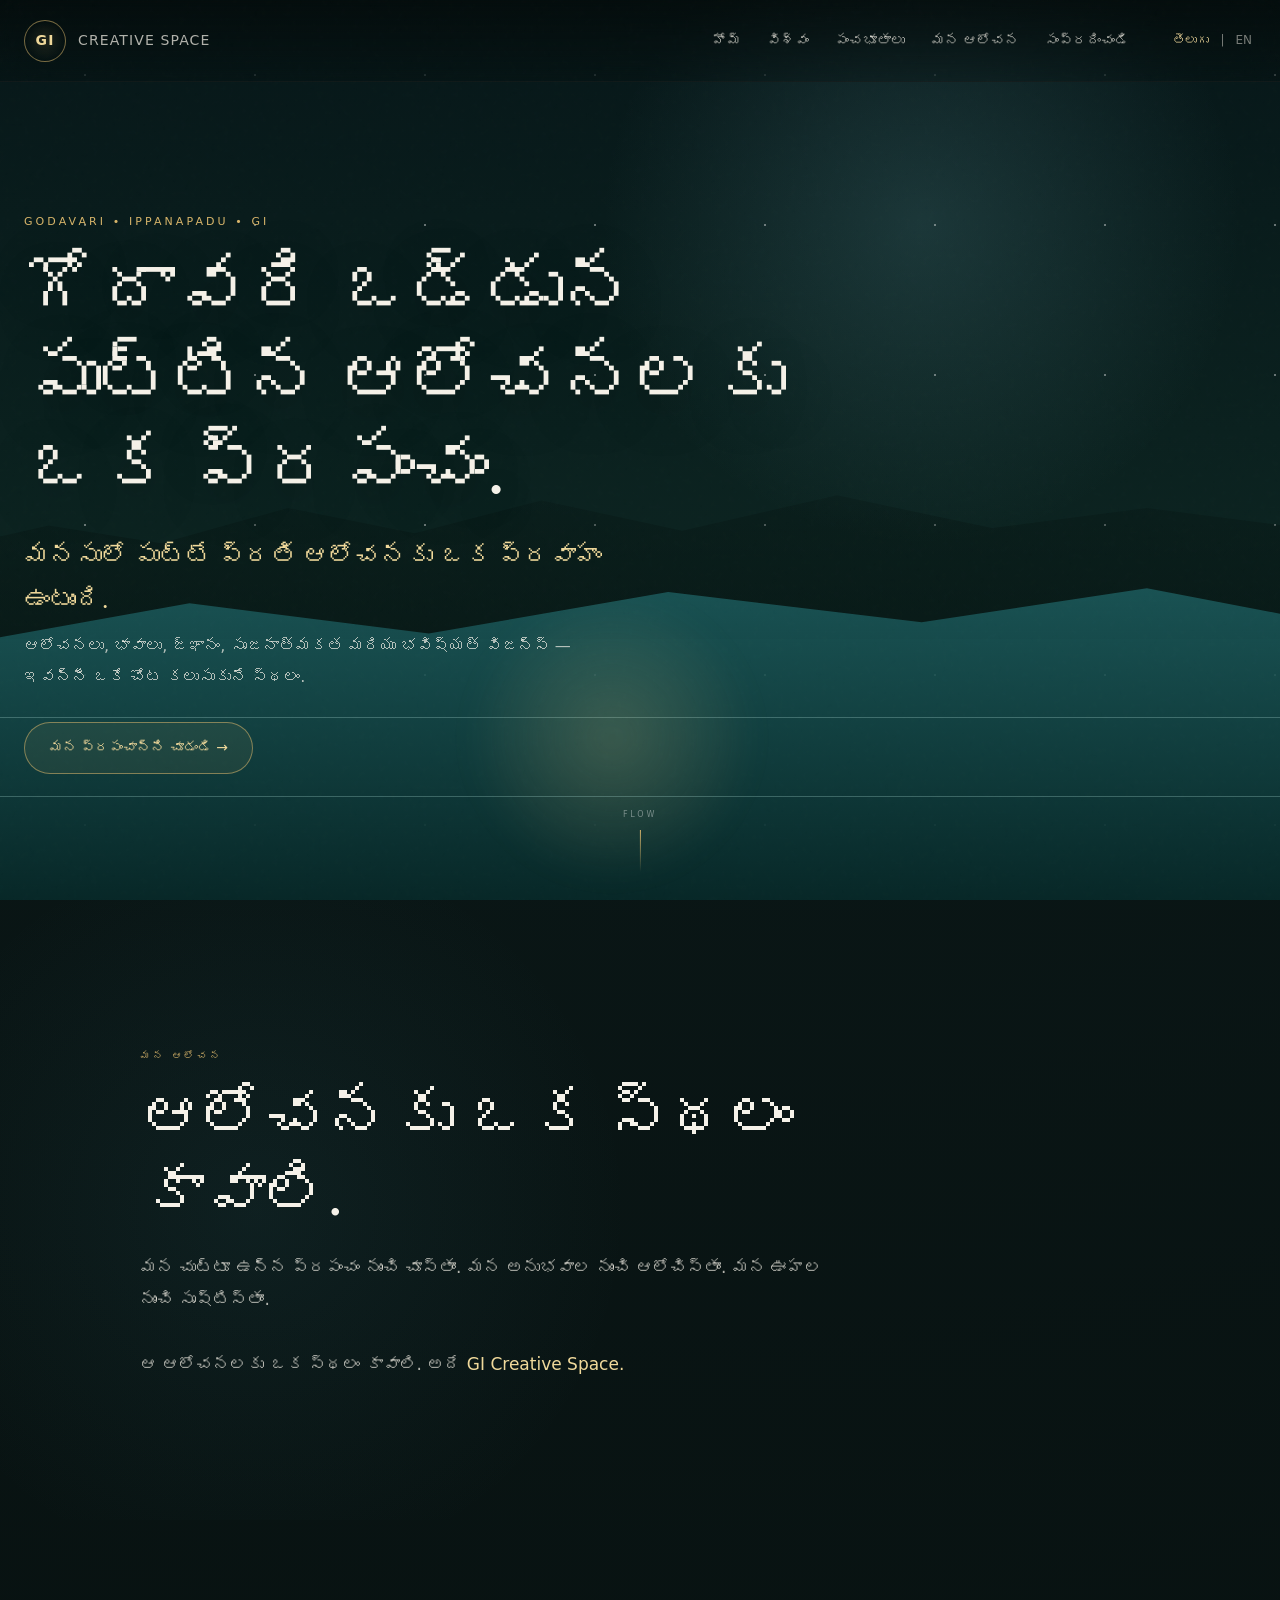
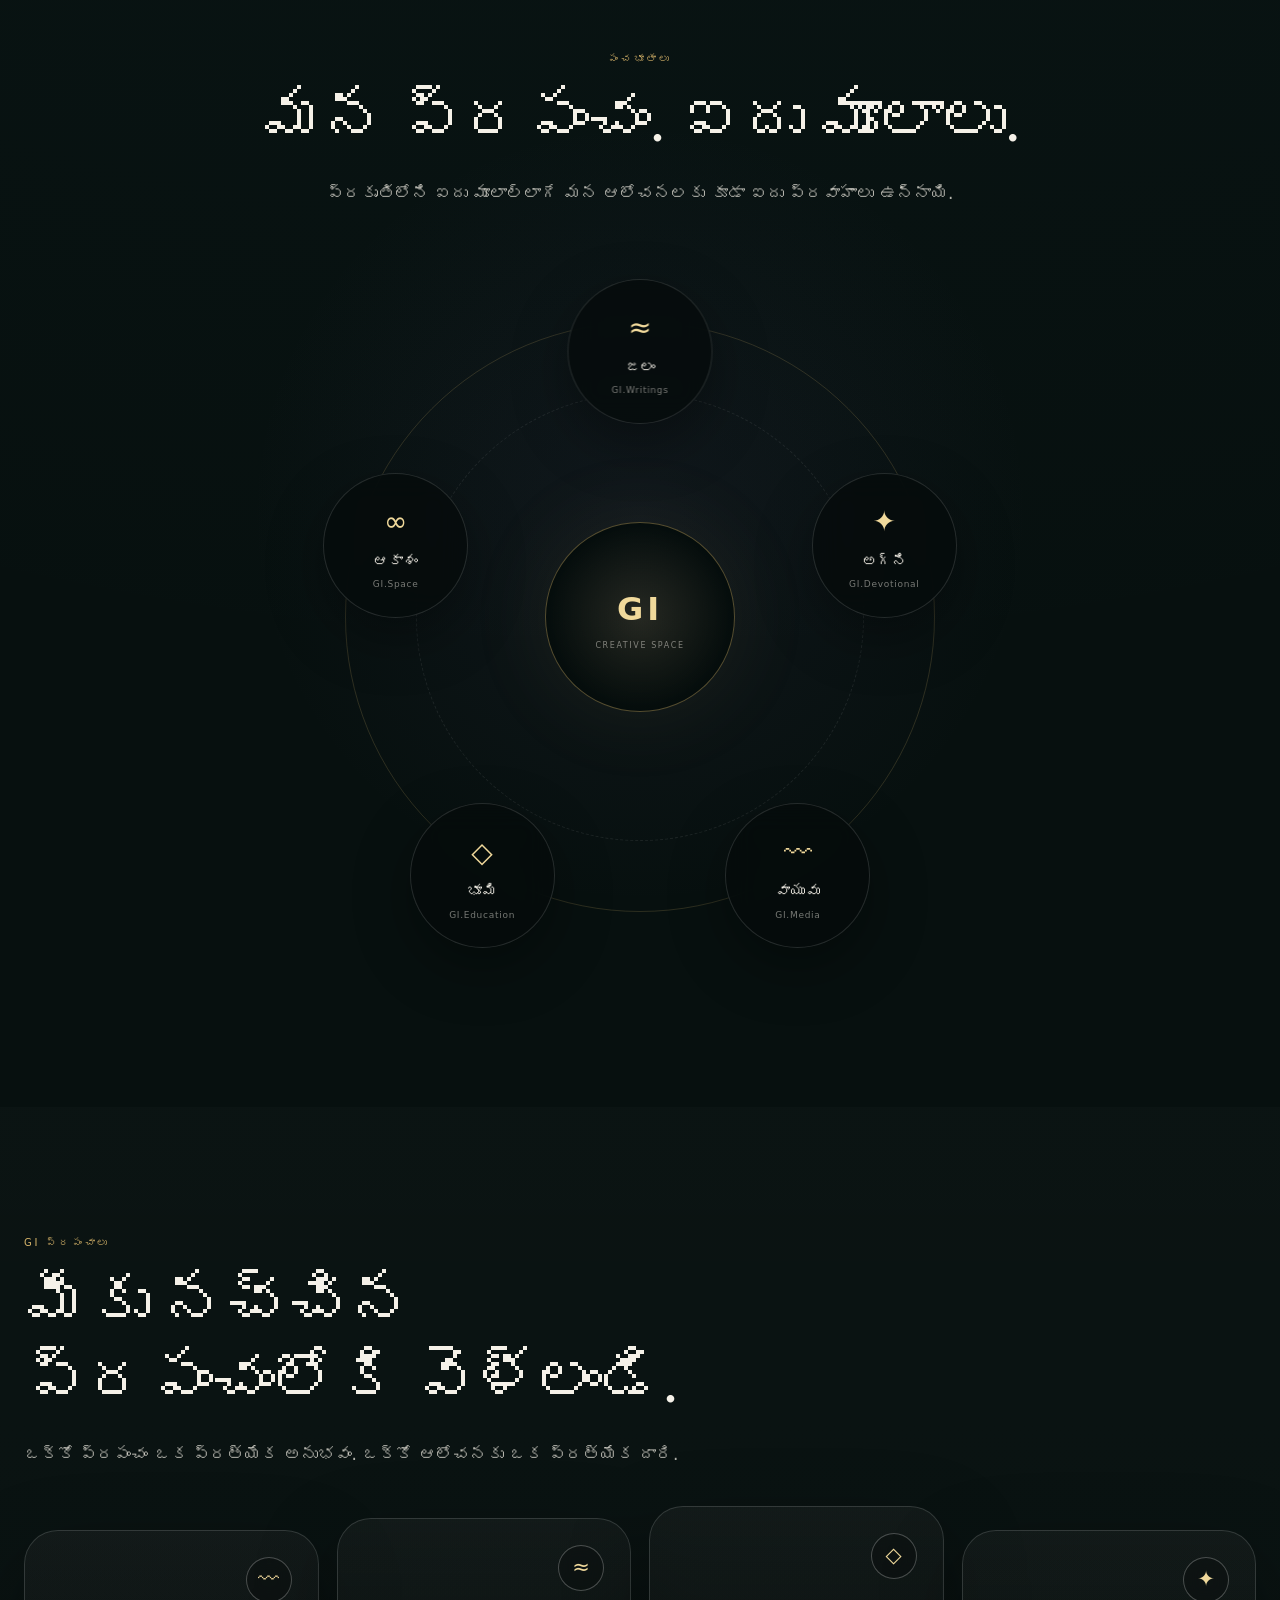
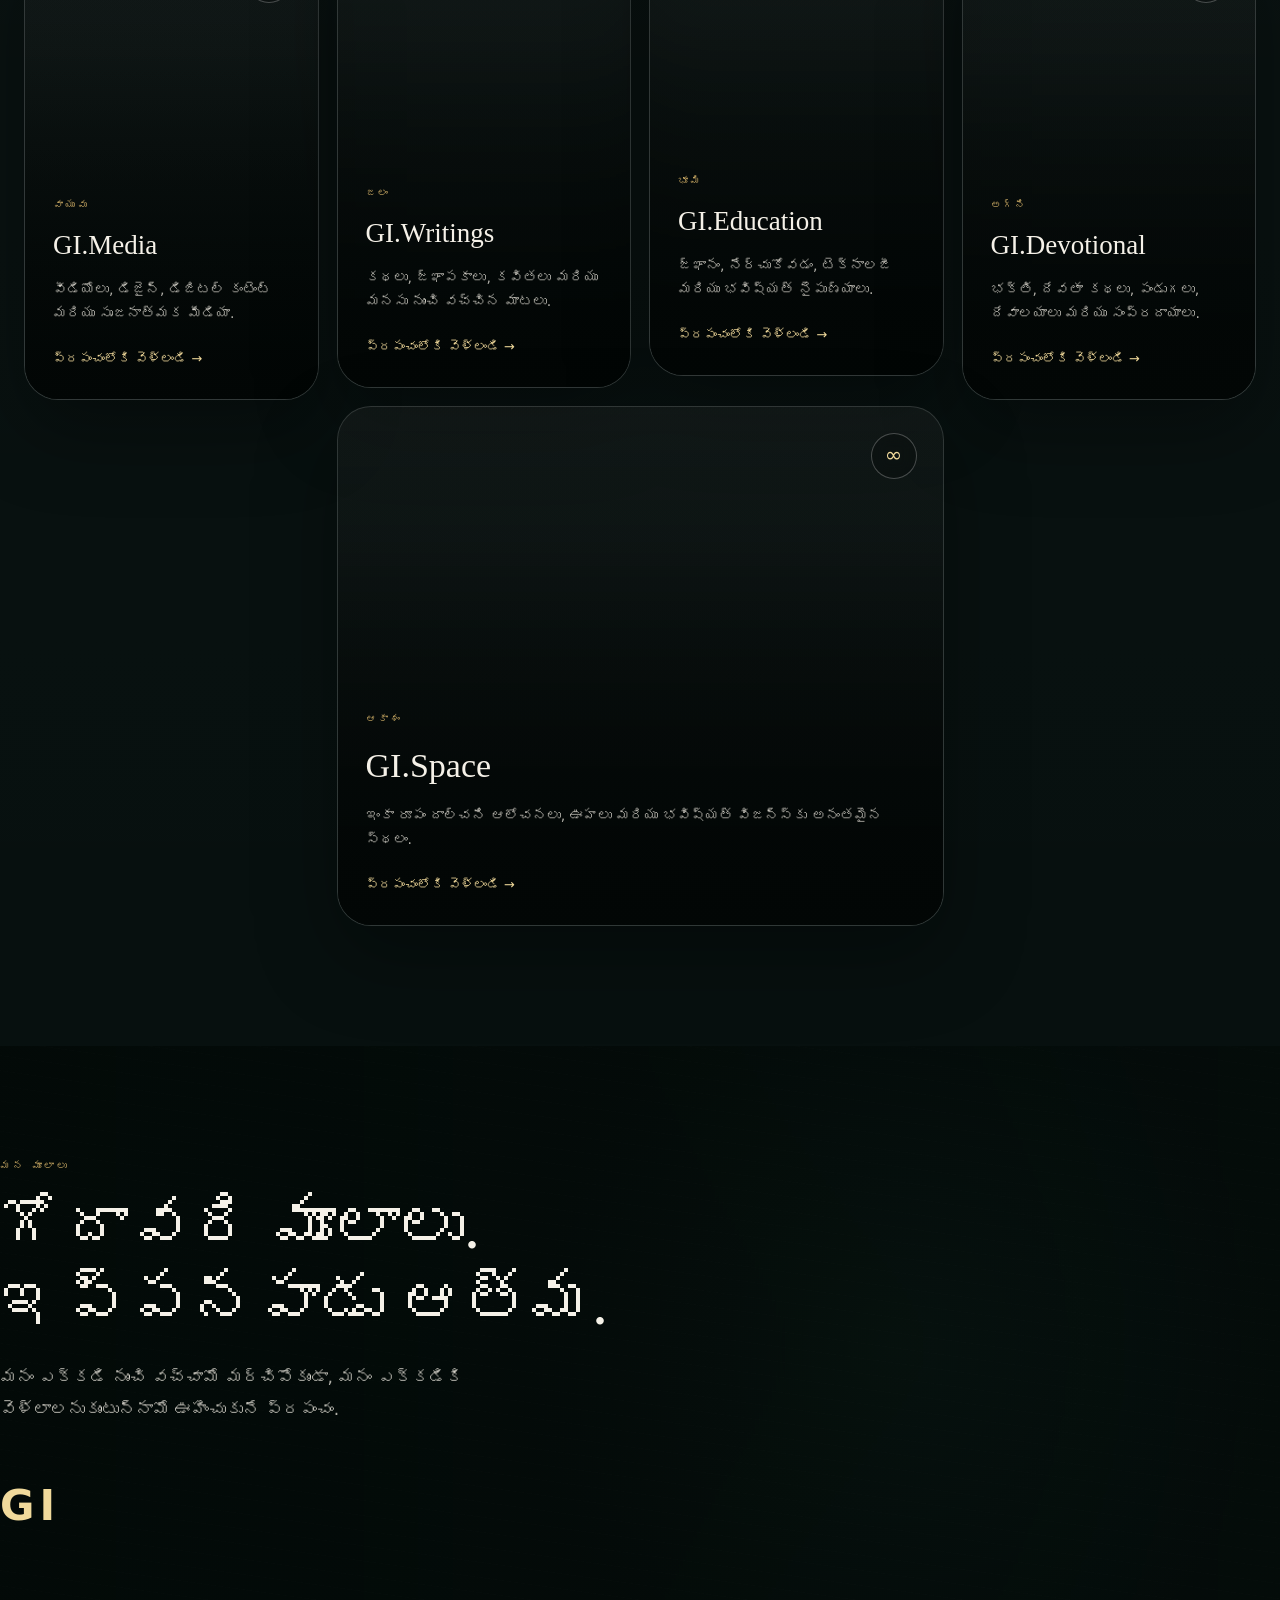
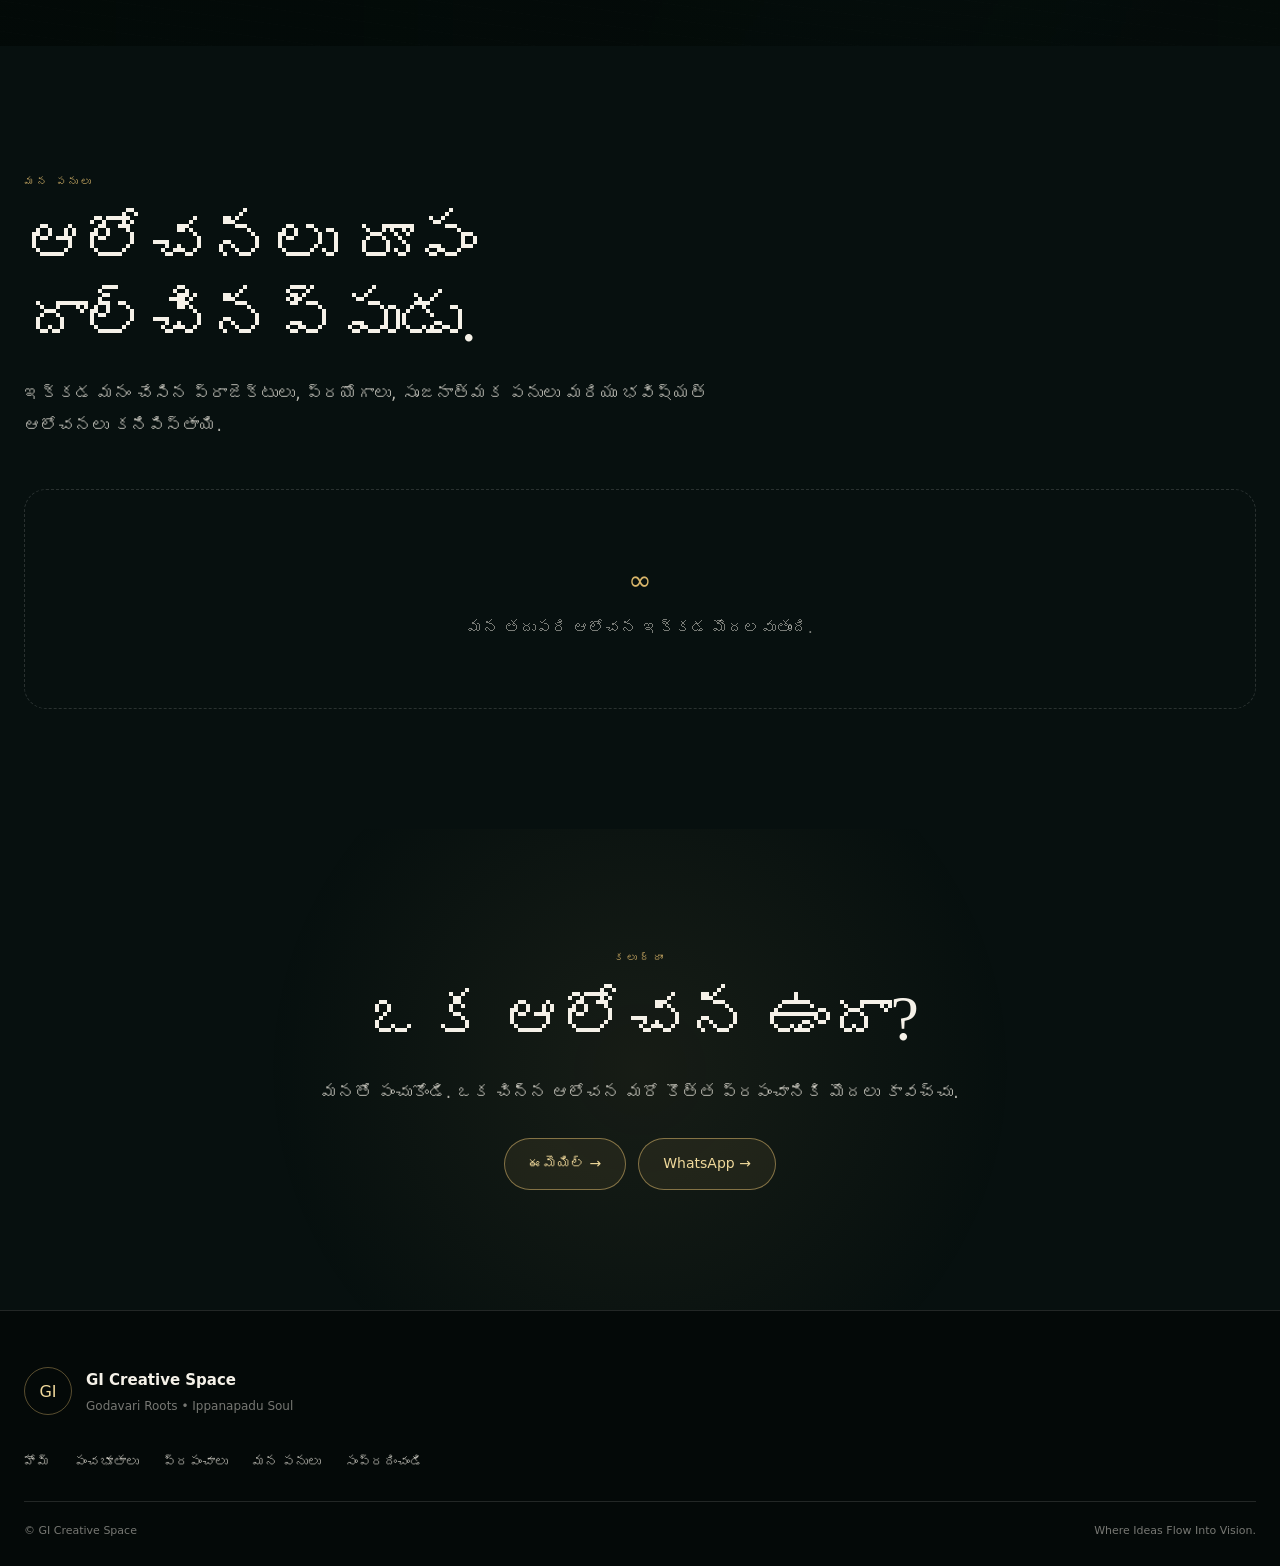
==== commit 33bfe8bb: "Update index.html" ====
--- a/index.html
+++ b/index.html
@@ -11,12 +11,12 @@
   >
 
   <title>
-    GI Creative Space — ఆలోచనలకు ఒక ప్రపంచం
+    GI Creative Space
   </title>
 
   <meta
     name="description"
-    content="GI Creative Space — Godavari roots, Ippanapadu soul, and infinite ideas."
+    content="GI Creative Space — Godavari Roots • Ippanapadu Soul • Infinite Ideas"
   >
 
   <link
@@ -24,6 +24,11 @@
     href="assets/css/styles.css"
   >
 
+  <link
+    rel="stylesheet"
+    href="assets/css/home.css"
+  >
+
 </head>
 
 
@@ -31,775 +36,921 @@
 
 
   <!-- =====================================================
-       CINEMATIC ENTRY
+       HEADER
        ===================================================== -->
 
-  <section
-    class="entry-screen"
-    id="entry-screen"
-  >
-
-    <div class="entry-stars"></div>
-
-    <div class="entry-glow"></div>
-
-    <div class="entry-content">
-
-      <div class="entry-logo">
-        GI
-      </div>
-
-      <span class="entry-overline">
-        GI CREATIVE SPACE
-      </span>
-
-      <h1>
-        స్వాగతం.
-      </h1>
-
-      <p>
-        ఒక కొత్త ప్రపంచంలోకి
-        అడుగుపెట్టండి.
-      </p>
-
-      <button
-        class="enter-button"
-        id="enter-space"
-        type="button"
+  <header class="site-header">
+
+    <div class="header-inner">
+
+
+      <!-- LOGO -->
+
+      <a
+        href="index.html"
+        class="brand"
+        aria-label="GI Creative Space"
       >
-        ప్రపంచంలోకి ప్రవేశించండి
-        <span>→</span>
-      </button>
-
-    </div>
-
-  </section>
-
-
-
-  <!-- =====================================================
-       MAIN WEBSITE
-       ===================================================== -->
-
-  <div
-    class="home-world"
-    id="home-world"
-  >
-
-
-    <!-- ===================================================
-         HEADER
-         =================================================== -->
-
-    <header class="site-header">
-
-      <div class="header-inner">
+
+        <span class="brand-mark">
+          GI
+        </span>
+
+        <span class="brand-name">
+          Creative Space
+        </span>
+
+      </a>
+
+
+      <!-- NAVIGATION -->
+
+      <nav class="main-nav">
 
 
         <a
-          href="index.html"
-          class="brand"
-        >
-
-          <span class="brand-mark">
-            GI
-          </span>
-
-          <span class="brand-name">
-            Creative Space
-          </span>
-
+          href="#home"
+          data-te="హోమ్"
+          data-en="Home"
+        >
+          హోమ్
         </a>
 
 
-        <nav class="main-nav">
-
-          <a
-            href="#home"
-            data-te="హోమ్"
-            data-en="Home"
-          >
-            హోమ్
-          </a>
-
-
-          <button
-            id="worlds-button"
-            type="button"
-            aria-expanded="false"
+        <button
+          id="worlds-button"
+          type="button"
+          aria-expanded="false"
+        >
+          <span
             data-te="విశ్వం"
             data-en="Worlds"
           >
             విశ్వం
-          </button>
-
-
-          <a
-            href="#panchabhutas"
-            data-te="పంచభూతాలు"
-            data-en="Panchabhutas"
-          >
-            పంచభూతాలు
-          </a>
-
-
-          <a
-            href="#about"
-            data-te="మన ఆలోచన"
-            data-en="Our Thought"
-          >
-            మన ఆలోచన
-          </a>
-
-
-          <a
-            href="#contact"
-            data-te="సంప్రదించండి"
-            data-en="Contact"
-          >
-            సంప్రదించండి
-          </a>
-
-        </nav>
-
-
-        <!-- LANGUAGE -->
-
-        <div class="language-switch">
-
-          <button
-            class="language-button active"
-            data-language="te"
-            type="button"
-          >
-            తెలుగు
-          </button>
-
-          <span>|</span>
-
-          <button
-            class="language-button"
-            data-language="en"
-            type="button"
-          >
-            EN
-          </button>
+          </span>
+        </button>
+
+
+        <a
+          href="#panchabhutas"
+          data-te="పంచభూతాలు"
+          data-en="Panchabhutas"
+        >
+          పంచభూతాలు
+        </a>
+
+
+        <a
+          href="#about"
+          data-te="మన ఆలోచన"
+          data-en="Our Thought"
+        >
+          మన ఆలోచన
+        </a>
+
+
+        <a
+          href="#contact"
+          data-te="సంప్రదించండి"
+          data-en="Contact"
+        >
+          సంప్రదించండి
+        </a>
+
+      </nav>
+
+
+      <!-- LANGUAGE SWITCH -->
+
+      <div class="language-switch">
+
+        <button
+          class="language-button active"
+          data-language="te"
+          type="button"
+        >
+          తెలుగు
+        </button>
+
+        <span>|</span>
+
+        <button
+          class="language-button"
+          data-language="en"
+          type="button"
+        >
+          EN
+        </button>
+
+      </div>
+
+
+      <!-- MOBILE MENU -->
+
+      <button
+        class="mobile-menu-button"
+        id="mobile-menu-button"
+        type="button"
+        aria-label="Menu"
+        aria-expanded="false"
+      >
+
+        <span></span>
+        <span></span>
+        <span></span>
+
+      </button>
+
+    </div>
+
+
+    <!-- ===================================================
+         WORLDS DROPDOWN
+         =================================================== -->
+
+    <div
+      class="worlds-menu"
+      id="worlds-menu"
+      aria-hidden="true"
+    >
+
+      <div class="worlds-menu-inner">
+
+
+        <div class="worlds-intro">
+
+          <span>
+            GI CREATIVE SPACE
+          </span>
+
+          <h2
+            data-te="మన ఐదు ప్రపంచాలు"
+            data-en="Our Five Worlds"
+          >
+            మన ఐదు ప్రపంచాలు
+          </h2>
+
+          <p
+            data-te="ఒకే విశ్వం • ఐదు సృజనాత్మక ప్రవాహాలు"
+            data-en="One universe • Five creative flows"
+          >
+            ఒకే విశ్వం • ఐదు సృజనాత్మక ప్రవాహాలు
+          </p>
 
         </div>
 
 
-        <!-- MOBILE -->
-
-        <button
-          class="mobile-menu-button"
-          id="mobile-menu-button"
-          type="button"
-          aria-label="Open menu"
-          aria-expanded="false"
-        >
-
-          <span></span>
-          <span></span>
-          <span></span>
-
-        </button>
-
-      </div>
-
-
-      <!-- WORLDS MENU -->
-
-      <div
-        class="worlds-menu"
-        id="worlds-menu"
-        aria-hidden="true"
-      >
-
-        <div class="worlds-menu-inner">
-
-          <div class="worlds-intro">
-
-            <span>
-              GI CREATIVE SPACE
-            </span>
-
-            <h2>
-              మన ఐదు ప్రపంచాలు
-            </h2>
-
-            <p>
-              ఒకే విశ్వం • ఐదు సృజనాత్మక శక్తులు
-            </p>
-
-          </div>
-
-
-          <div
-            class="worlds-mini-grid"
-            id="worlds-mini-grid"
-          ></div>
-
-        </div>
-
-      </div>
-
-    </header>
-
+        <div
+          class="worlds-mini-grid"
+          id="worlds-mini-grid"
+        ></div>
+
+
+      </div>
+
+    </div>
+
+  </header>
+
+
+
+  <!-- =====================================================
+       MAIN
+       ===================================================== -->
+
+  <main id="home">
 
 
     <!-- ===================================================
          GODAVARI HERO
          =================================================== -->
 
-    <main id="home">
-
-
-      <section class="godavari-hero">
-
-
-        <div class="godavari-sky"></div>
-
-        <div class="godavari-stars"></div>
-
-
-        <div class="godavari-river">
-
-          <div class="river-light"></div>
+    <section class="godavari-hero">
+
+
+      <div class="godavari-sky"></div>
+
+      <div class="godavari-stars"></div>
+
+      <div class="godavari-horizon"></div>
+
+
+      <div class="godavari-river">
+
+        <div class="river-light"></div>
+
+      </div>
+
+
+      <div class="godavari-content">
+
+
+        <span class="hero-overline">
+
+          GODAVARI • IPPANAPADU • GI
+
+        </span>
+
+
+        <h1
+          data-te="గోదావరి ఒడ్డున పుట్టిన ఆలోచనలకు ఒక ప్రపంచం."
+          data-en="A world for ideas born by the Godavari."
+        >
+
+          గోదావరి ఒడ్డున
+          పుట్టిన ఆలోచనలకు
+          ఒక ప్రపంచం.
+
+        </h1>
+
+
+        <p
+          class="godavari-tagline"
+          data-te="మనసులో పుట్టే ప్రతి ఆలోచనకు ఒక ప్రవాహం ఉంటుంది."
+          data-en="Every idea born in the mind has a flow."
+        >
+
+          మనసులో పుట్టే ప్రతి ఆలోచనకు
+          ఒక ప్రవాహం ఉంటుంది.
+
+        </p>
+
+
+        <p
+          class="godavari-description"
+          data-te="ఆలోచనలు, భావాలు, జ్ఞానం, సృజనాత్మకత మరియు భవిష్యత్ విజన్స్ — ఇవన్నీ ఒకే చోట కలుసుకునే స్థలం."
+          data-en="Ideas, emotions, knowledge, creativity and future visions — all meeting in one space."
+        >
+
+          ఆలోచనలు, భావాలు, జ్ఞానం,
+          సృజనాత్మకత మరియు
+          భవిష్యత్ విజన్స్ —
+          ఇవన్నీ ఒకే చోట
+          కలుసుకునే స్థలం.
+
+        </p>
+
+
+        <a
+          href="#panchabhutas"
+          class="primary-button"
+          data-te="మన ప్రపంచాన్ని చూడండి →"
+          data-en="Explore Our World →"
+        >
+
+          మన ప్రపంచాన్ని చూడండి →
+
+        </a>
+
+
+      </div>
+
+
+      <div class="river-scroll">
+
+        <span>
+          FLOW
+        </span>
+
+        <i></i>
+
+      </div>
+
+
+    </section>
+
+
+
+    <!-- ===================================================
+         OUR THOUGHT
+         =================================================== -->
+
+    <section
+      class="philosophy-section home-philosophy"
+      id="about"
+    >
+
+      <div class="section-container">
+
+
+        <span
+          class="section-label"
+          data-te="మన ఆలోచన"
+          data-en="OUR THOUGHT"
+        >
+          మన ఆలోచన
+        </span>
+
+
+        <h2
+          data-te="ఆలోచనకు ఒక స్థలం కావాలి."
+          data-en="Every idea needs a space."
+        >
+
+          ఆలోచనకు
+          ఒక స్థలం కావాలి.
+
+        </h2>
+
+
+        <p
+          class="section-description"
+          data-te="మన చుట్టూ ఉన్న ప్రపంచం నుంచి చూస్తాం. మన అనుభవాల నుంచి ఆలోచిస్తాం. మన ఊహల నుంచి సృష్టిస్తాం. ఆ ఆలోచనలకు ఒక స్థలం కావాలి. అదే GI Creative Space."
+          data-en="We observe the world around us. We think through our experiences. We create through imagination. Those ideas need a space. That is GI Creative Space."
+        >
+
+          మన చుట్టూ ఉన్న ప్రపంచం నుంచి
+          చూస్తాం.
+
+          మన అనుభవాల నుంచి
+          ఆలోచిస్తాం.
+
+          మన ఊహల నుంచి
+          సృష్టిస్తాం.
+
+          <br><br>
+
+          ఆ ఆలోచనలకు
+          ఒక స్థలం కావాలి.
+
+          అదే
+
+          <strong>
+            GI Creative Space.
+          </strong>
+
+        </p>
+
+
+      </div>
+
+    </section>
+
+
+
+    <!-- ===================================================
+         PANCHABHUTAS
+         =================================================== -->
+
+    <section
+      class="panchabhutas-section"
+      id="panchabhutas"
+    >
+
+      <div class="section-container">
+
+
+        <div class="section-heading">
+
+
+          <span
+            class="section-label"
+            data-te="పంచభూతాలు"
+            data-en="PANCHABHUTAS"
+          >
+            పంచభూతాలు
+          </span>
+
+
+          <h2
+            data-te="మన ప్రపంచం. ఐదు మూలాలు."
+            data-en="Our World. Five Elements."
+          >
+
+            మన ప్రపంచం.
+            ఐదు మూలాలు.
+
+          </h2>
+
+
+          <p
+            data-te="ప్రకృతిలోని ఐదు మూలాల్లాగే మన ఆలోచనలకు కూడా ఐదు ప్రవాహాలు ఉన్నాయి."
+            data-en="Just as nature has five elements, our ideas have five creative flows."
+          >
+
+            ప్రకృతిలోని ఐదు మూలాల్లాగే
+            మన ఆలోచనలకు కూడా
+            ఐదు ప్రవాహాలు ఉన్నాయి.
+
+          </p>
+
 
         </div>
 
 
-        <div class="godavari-horizon"></div>
-
-
-        <div class="godavari-content">
-
-
-          <span class="hero-overline">
-            GODAVARI • IPPANAPADU • GI
+
+        <!-- ORBIT -->
+
+        <div class="panchabhuta-orbit">
+
+
+          <div class="orbit-ring"></div>
+
+
+          <div class="orbit-center">
+
+            <span>
+              GI
+            </span>
+
+            <small>
+              CREATIVE SPACE
+            </small>
+
+          </div>
+
+
+          <!-- JALAM -->
+
+          <a
+            href="pages/writings.html"
+            class="element-node element-water"
+          >
+
+            <span class="node-symbol">
+              ≈
+            </span>
+
+            <strong>
+              జలం
+            </strong>
+
+            <small>
+              GI.Writings
+            </small>
+
+          </a>
+
+
+          <!-- AGNI -->
+
+          <a
+            href="pages/devotional.html"
+            class="element-node element-fire"
+          >
+
+            <span class="node-symbol">
+              ✦
+            </span>
+
+            <strong>
+              అగ్ని
+            </strong>
+
+            <small>
+              GI.Devotional
+            </small>
+
+          </a>
+
+
+          <!-- VAYUVU -->
+
+          <a
+            href="pages/media.html"
+            class="element-node element-air"
+          >
+
+            <span class="node-symbol">
+              〰
+            </span>
+
+            <strong>
+              వాయువు
+            </strong>
+
+            <small>
+              GI.Media
+            </small>
+
+          </a>
+
+
+          <!-- BHUMI -->
+
+          <a
+            href="pages/education.html"
+            class="element-node element-earth"
+          >
+
+            <span class="node-symbol">
+              ◇
+            </span>
+
+            <strong>
+              భూమి
+            </strong>
+
+            <small>
+              GI.Education
+            </small>
+
+          </a>
+
+
+          <!-- AAKASHAM -->
+
+          <a
+            href="pages/space.html"
+            class="element-node element-space"
+          >
+
+            <span class="node-symbol">
+              ∞
+            </span>
+
+            <strong>
+              ఆకాశం
+            </strong>
+
+            <small>
+              GI.Space
+            </small>
+
+          </a>
+
+
+        </div>
+
+      </div>
+
+    </section>
+
+
+
+    <!-- ===================================================
+         FIVE WORLDS
+         =================================================== -->
+
+    <section
+      class="worlds-section home-worlds"
+      id="worlds"
+    >
+
+      <div class="section-container">
+
+
+        <div class="section-heading">
+
+
+          <span
+            class="section-label"
+            data-te="GI ప్రపంచాలు"
+            data-en="GI WORLDS"
+          >
+            GI ప్రపంచాలు
           </span>
 
 
-          <h1>
-            గోదావరి ఒడ్డున
-            పుట్టిన ఆలోచనలకు
-            ఒక ప్రపంచం.
-          </h1>
-
-
-          <p class="godavari-tagline">
-            మనసులో పుట్టే ప్రతి ఆలోచనకు
-            ఒక ప్రవాహం ఉంటుంది.
+          <h2
+            data-te="మీకు నచ్చిన ప్రపంచంలోకి వెళ్లండి."
+            data-en="Enter the world that speaks to you."
+          >
+
+            మీకు నచ్చిన
+            ప్రపంచంలోకి వెళ్లండి.
+
+          </h2>
+
+
+          <p
+            data-te="ఒక్కో ప్రపంచం ఒక ప్రత్యేక అనుభవం. ఒక్కో ఆలోచనకు ఒక ప్రత్యేక దారి."
+            data-en="Every world is a different experience. Every idea has its own path."
+          >
+
+            ఒక్కో ప్రపంచం ఒక ప్రత్యేక అనుభవం.
+            ఒక్కో ఆలోచనకు ఒక ప్రత్యేక దారి.
+
           </p>
 
 
-          <p class="godavari-description">
-            ఆలోచనలు, భావాలు, జ్ఞానం,
-            సృజనాత్మకత మరియు
-            భవిష్యత్ విజన్స్ —
-            ఇవన్నీ ఒకే చోట
-            కలుసుకునే స్థలం.
+        </div>
+
+
+        <div
+          class="world-grid"
+          id="home-world-grid"
+        ></div>
+
+
+      </div>
+
+    </section>
+
+
+
+    <!-- ===================================================
+         GODAVARI ROOTS
+         =================================================== -->
+
+    <section class="godavari-soul-section">
+
+
+      <div class="godavari-soul-overlay"></div>
+
+
+      <div class="section-container">
+
+
+        <span
+          class="section-label"
+          data-te="మన మూలాలు"
+          data-en="OUR ROOTS"
+        >
+          మన మూలాలు
+        </span>
+
+
+        <h2
+          data-te="గోదావరి మూలాలు. ఇప్పనపాడు ఆత్మ."
+          data-en="Godavari Roots. Ippanapadu Soul."
+        >
+
+          గోదావరి మూలాలు.
+          ఇప్పనపాడు ఆత్మ.
+
+        </h2>
+
+
+        <p
+          data-te="మనం ఎక్కడి నుంచి వచ్చామో మర్చిపోకుండా, మనం ఎక్కడికి వెళ్లాలనుకుంటున్నామో ఊహించుకునే ప్రపంచం."
+          data-en="A space that remembers where we came from while imagining where we can go."
+        >
+
+          మనం ఎక్కడి నుంచి వచ్చామో
+          మర్చిపోకుండా,
+
+          మనం ఎక్కడికి వెళ్లాలనుకుంటున్నామో
+          ఊహించుకునే ప్రపంచం.
+
+        </p>
+
+
+        <span class="soul-mark">
+          GI
+        </span>
+
+
+      </div>
+
+    </section>
+
+
+
+    <!-- ===================================================
+         PROJECTS
+         =================================================== -->
+
+    <section
+      class="projects-section"
+      id="projects"
+    >
+
+      <div class="section-container">
+
+
+        <div class="section-heading">
+
+
+          <span
+            class="section-label"
+            data-te="మన పనులు"
+            data-en="OUR WORK"
+          >
+            మన పనులు
+          </span>
+
+
+          <h2
+            data-te="ఆలోచనలు రూపం దాల్చినప్పుడు."
+            data-en="When ideas take form."
+          >
+
+            ఆలోచనలు
+            రూపం దాల్చినప్పుడు.
+
+          </h2>
+
+
+          <p
+            data-te="ఇక్కడ మనం చేసిన ప్రాజెక్టులు, ప్రయోగాలు, సృజనాత్మక పనులు మరియు భవిష్యత్ ఆలోచనలు కనిపిస్తాయి."
+            data-en="A space for our projects, experiments, creative work and future ideas."
+          >
+
+            ఇక్కడ మనం చేసిన ప్రాజెక్టులు,
+            ప్రయోగాలు, సృజనాత్మక పనులు
+            మరియు భవిష్యత్ ఆలోచనలు కనిపిస్తాయి.
+
           </p>
 
 
+        </div>
+
+
+        <div
+          class="projects-grid"
+          id="projects-grid"
+        >
+
+          <div class="projects-empty">
+
+            <span>
+              ∞
+            </span>
+
+            <p
+              data-te="మన తదుపరి ఆలోచన ఇక్కడ మొదలవుతుంది."
+              data-en="Our next idea begins here."
+            >
+
+              మన తదుపరి ఆలోచన
+              ఇక్కడ మొదలవుతుంది.
+
+            </p>
+
+          </div>
+
+        </div>
+
+
+      </div>
+
+    </section>
+
+
+
+    <!-- ===================================================
+         CONTACT
+         =================================================== -->
+
+    <section
+      class="contact-section"
+      id="contact"
+    >
+
+      <div class="section-container">
+
+
+        <span
+          class="section-label"
+          data-te="కలుద్దాం"
+          data-en="CONNECT"
+        >
+          కలుద్దాం
+        </span>
+
+
+        <h2
+          data-te="ఒక ఆలోచన ఉందా?"
+          data-en="Have an idea?"
+        >
+
+          ఒక ఆలోచన ఉందా?
+
+        </h2>
+
+
+        <p
+          data-te="మనతో పంచుకోండి. ఒక చిన్న ఆలోచన మరో కొత్త ప్రపంచానికి మొదలు కావచ్చు."
+          data-en="Share it with us. A small idea can become the beginning of a new world."
+        >
+
+          మనతో పంచుకోండి.
+
+          ఒక చిన్న ఆలోచన
+          మరో కొత్త ప్రపంచానికి
+          మొదలు కావచ్చు.
+
+        </p>
+
+
+        <div class="home-contact-actions">
+
+
           <a
-            href="#panchabhutas"
-            class="primary-button"
-          >
-            మన ప్రపంచాన్ని చూడండి →
+            href="mailto:YOUR_EMAIL@example.com"
+            class="contact-button"
+          >
+            ఈమెయిల్ →
           </a>
 
+
+          <a
+            href="#"
+            class="contact-button"
+          >
+            WhatsApp →
+          </a>
+
+
         </div>
 
 
-        <div class="river-scroll">
-
-          <span>
-            FLOW
-          </span>
-
-          <i></i>
-
+      </div>
+
+    </section>
+
+
+  </main>
+
+
+
+  <!-- =====================================================
+       FOOTER
+       ===================================================== -->
+
+  <footer class="site-footer">
+
+    <div class="footer-inner">
+
+
+      <div class="footer-brand">
+
+
+        <div class="footer-logo">
+          GI
         </div>
 
 
-      </section>
-
-
-
-      <!-- =================================================
-           OUR THOUGHT
-           ================================================= -->
-
-      <section
-        class="philosophy-section home-philosophy"
-        id="about"
-      >
-
-        <div class="section-container">
-
-
-          <span class="section-label">
-            OUR THOUGHT
-          </span>
-
-
-          <h2>
-            మన ఆలోచనకు
-            ఒక రూపం ఇవ్వాలి.
-          </h2>
-
-
-          <p class="section-description">
-
-            మన చుట్టూ ఉన్న ప్రపంచం నుంచి
-            మనం చూస్తాం.
-            మన అనుభవాల నుంచి
-            మనం ఆలోచిస్తాం.
-            మన ఊహల నుంచి
-            మనం సృష్టిస్తాం.
-
-            <br><br>
-
-            ఆ ఆలోచనలకు
-            ఒక స్థలం కావాలి.
-
-            అదే —
-
-            <strong>
-              GI Creative Space.
-            </strong>
-
+        <div>
+
+          <strong>
+            GI Creative Space
+          </strong>
+
+          <p>
+            Godavari Roots • Ippanapadu Soul
           </p>
 
         </div>
 
-      </section>
-
-
-
-      <!-- =================================================
-           PANCHABHUTAS
-           ================================================= -->
-
-      <section
-        class="panchabhutas-section"
-        id="panchabhutas"
-      >
-
-
-        <div class="section-container">
-
-
-          <div class="section-heading">
-
-
-            <span class="section-label">
-              PANCHABHUTAS
-            </span>
-
-
-            <h2>
-              మన ప్రపంచం.
-              ఐదు మూలాలు.
-            </h2>
-
-
-            <p>
-              ప్రకృతిలోని ఐదు మూలాల్లాగే
-              మన ఆలోచనలకు కూడా
-              ఐదు ప్రవాహాలు ఉన్నాయి.
-            </p>
-
-          </div>
-
-
-
-          <div
-            class="panchabhuta-orbit"
-            id="panchabhuta-orbit"
-          >
-
-
-            <div class="orbit-ring"></div>
-
-
-            <div class="orbit-center">
-
-              <span>
-                GI
-              </span>
-
-              <small>
-                CREATIVE SPACE
-              </small>
-
-            </div>
-
-
-            <!-- WATER -->
-
-            <a
-              href="pages/writings.html"
-              class="element-node element-water"
-            >
-
-              <span class="node-symbol">
-                ≈
-              </span>
-
-              <strong>
-                జలం
-              </strong>
-
-              <small>
-                GI.Writings
-              </small>
-
-            </a>
-
-
-            <!-- FIRE -->
-
-            <a
-              href="pages/devotional.html"
-              class="element-node element-fire"
-            >
-
-              <span class="node-symbol">
-                ✦
-              </span>
-
-              <strong>
-                అగ్ని
-              </strong>
-
-              <small>
-                GI.Devotional
-              </small>
-
-            </a>
-
-
-            <!-- AIR -->
-
-            <a
-              href="pages/media.html"
-              class="element-node element-air"
-            >
-
-              <span class="node-symbol">
-                〰
-              </span>
-
-              <strong>
-                వాయువు
-              </strong>
-
-              <small>
-                GI.Media
-              </small>
-
-            </a>
-
-
-            <!-- EARTH -->
-
-            <a
-              href="pages/education.html"
-              class="element-node element-earth"
-            >
-
-              <span class="node-symbol">
-                ◇
-              </span>
-
-              <strong>
-                భూమి
-              </strong>
-
-              <small>
-                GI.Education
-              </small>
-
-            </a>
-
-
-            <!-- SPACE -->
-
-            <a
-              href="pages/space.html"
-              class="element-node element-space"
-            >
-
-              <span class="node-symbol">
-                ∞
-              </span>
-
-              <strong>
-                ఆకాశం
-              </strong>
-
-              <small>
-                GI.Space
-              </small>
-
-            </a>
-
-
-          </div>
-
-
-        </div>
-
-      </section>
-
-
-
-      <!-- =================================================
-           FIVE WORLDS
-           ================================================= -->
-
-      <section
-        class="worlds-section home-worlds"
-        id="worlds"
-      >
-
-
-        <div class="section-container">
-
-
-          <div class="section-heading">
-
-
-            <span class="section-label">
-              EXPLORE GI
-            </span>
-
-
-            <h2>
-              మీకు నచ్చిన
-              ప్రపంచంలోకి వెళ్లండి.
-            </h2>
-
-
-            <p>
-              ఒక్కో ప్రపంచం ఒక ప్రత్యేక అనుభవం.
-              ఒక్కో ఆలోచనకు ఒక ప్రత్యేక దారి.
-            </p>
-
-
-          </div>
-
-
-          <div
-            class="world-grid"
-            id="home-world-grid"
-          ></div>
-
-
-        </div>
-
-      </section>
-
-
-
-      <!-- =================================================
-           GODAVARI SOUL
-           ================================================= -->
-
-      <section class="godavari-soul-section">
-
-
-        <div class="godavari-soul-overlay"></div>
-
-
-        <div class="section-container">
-
-
-          <span class="section-label">
-            OUR ROOTS
-          </span>
-
-
-          <h2>
-            గోదావరి మూలాలు.
-            ఇప్పనపాడు ఆత్మ.
-          </h2>
-
-
-          <p>
-            మనం ఎక్కడి నుంచి వచ్చామో
-            మర్చిపోకుండా,
-            మనం ఎక్కడికి వెళ్లాలనుకుంటున్నామో
-            ఊహించుకునే ప్రపంచం.
-          </p>
-
-
-          <span class="soul-mark">
-            GI
-          </span>
-
-
-        </div>
-
-      </section>
-
-
-
-      <!-- =================================================
-           CONTACT
-           ================================================= -->
-
-      <section
-        class="contact-section"
-        id="contact"
-      >
-
-
-        <div class="section-container">
-
-
-          <span class="section-label">
-            CONNECT
-          </span>
-
-
-          <h2>
-            ఒక ఆలోచన ఉందా?
-          </h2>
-
-
-          <p>
-            మనతో పంచుకోండి.
-            ఒక చిన్న ఆలోచన
-            మరో కొత్త ప్రపంచానికి
-            మొదలు కావచ్చు.
-          </p>
-
-
-          <div class="home-contact-actions">
-
-
-            <a
-              href="mailto:YOUR_EMAIL@example.com"
-              class="contact-button"
-            >
-              ఈమెయిల్ →
-            </a>
-
-
-            <a
-              href="#"
-              class="contact-button"
-            >
-              WhatsApp →
-            </a>
-
-
-          </div>
-
-
-        </div>
-
-      </section>
-
-
-    </main>
-
-
-
-    <!-- ===================================================
-         FOOTER
-         =================================================== -->
-
-    <footer class="site-footer">
-
-
-      <div class="footer-inner">
-
-
-        <div class="footer-brand">
-
-
-          <div class="footer-logo">
-            GI
-          </div>
-
-
-          <div>
-
-            <strong>
-              GI Creative Space
-            </strong>
-
-            <p>
-              Godavari Roots. Ippanapadu Soul.
-            </p>
-
-          </div>
-
-
-        </div>
-
-
-        <div class="footer-links">
-
-          <a href="#home">
-            హోమ్
-          </a>
-
-          <a href="#panchabhutas">
-            పంచభూతాలు
-          </a>
-
-          <a href="#worlds">
-            ప్రపంచాలు
-          </a>
-
-          <a href="#about">
-            మన ఆలోచన
-          </a>
-
-          <a href="#contact">
-            సంప్రదించండి
-          </a>
-
-        </div>
-
-
-        <div class="footer-bottom">
-
-          <span>
-            © <span id="current-year"></span>
-            GI Creative Space
-          </span>
-
-
-          <span>
-            Where Ideas Flow Into Vision.
-          </span>
-
-        </div>
-
-
-      </div>
-
-    </footer>
-
-
-  </div>
+
+      </div>
+
+
+      <div class="footer-links">
+
+        <a href="#home">
+          హోమ్
+        </a>
+
+        <a href="#panchabhutas">
+          పంచభూతాలు
+        </a>
+
+        <a href="#worlds">
+          ప్రపంచాలు
+        </a>
+
+        <a href="#projects">
+          మన పనులు
+        </a>
+
+        <a href="#contact">
+          సంప్రదించండి
+        </a>
+
+      </div>
+
+
+      <div class="footer-bottom">
+
+        <span>
+          ©
+          <span id="current-year"></span>
+          GI Creative Space
+        </span>
+
+
+        <span>
+          Where Ideas Flow Into Vision.
+        </span>
+
+      </div>
+
+
+    </div>
+
+  </footer>
 
 
 
   <!-- =====================================================
-       HOME PAGE JAVASCRIPT
+       JAVASCRIPT
        ===================================================== -->
 
-  <script src="assets/js/site-data.js"></script>
-
-  <script src="assets/js/app.js"></script>
-
+  <script
+    src="assets/js/site-data.js"
+  ></script>
+
+  <script
+    src="assets/js/app.js"
+  ></script>
+
+
+  <!-- =====================================================
+       HOME PAGE SCRIPT
+       ===================================================== -->
 
   <script>
 
@@ -807,97 +958,8 @@
       "DOMContentLoaded",
       () => {
 
-
-        /* ===============================================
-           ENTRY EXPERIENCE
-           =============================================== */
-
-        const entryScreen =
-          document.getElementById(
-            "entry-screen"
-          );
-
-
-        const homeWorld =
-          document.getElementById(
-            "home-world"
-          );
-
-
-        const enterButton =
-          document.getElementById(
-            "enter-space"
-          );
-
-
-        const entered =
-          sessionStorage.getItem(
-            "gi-space-entered"
-          );
-
-
-        if (entered === "true") {
-
-          entryScreen.classList.add(
-            "entry-complete"
-          );
-
-          homeWorld.classList.add(
-            "world-visible"
-          );
-
-        }
-
-
-        if (enterButton) {
-
-          enterButton.addEventListener(
-            "click",
-            () => {
-
-              sessionStorage.setItem(
-                "gi-space-entered",
-                "true"
-              );
-
-
-              entryScreen.classList.add(
-                "entry-exit"
-              );
-
-
-              setTimeout(
-                () => {
-
-                  homeWorld.classList.add(
-                    "world-visible"
-                  );
-
-                },
-                450
-              );
-
-
-              setTimeout(
-                () => {
-
-                  entryScreen.style.display =
-                    "none";
-
-                },
-                1300
-              );
-
-            }
-          );
-
-        }
-
-
-
-        /* ===============================================
-           BUILD HOME WORLD CARDS
-           =============================================== */
+        const site =
+          window.GI_SITE || {};
 
         const worldGrid =
           document.getElementById(
@@ -905,38 +967,34 @@
           );
 
 
-        const site =
-          window.GI_SITE || {};
-
+        /*
+         * Build five world cards
+         * from site-data.js
+         */
 
         if (
           worldGrid &&
           Array.isArray(site.worlds)
         ) {
 
-
           worldGrid.innerHTML =
             site.worlds
               .map(world => {
-
 
                 const name =
                   world.name?.te ||
                   world.name?.en ||
                   world.id;
 
-
                 const element =
                   world.element?.te ||
                   world.element?.en ||
                   "";
 
-
                 const description =
                   world.description?.te ||
                   world.description?.en ||
                   "";
-
 
                 return `
 
@@ -950,12 +1008,10 @@
                       style="
                         background-image:
                         linear-gradient(
-                          rgba(2,7,6,.18),
-                          rgba(2,7,6,.91)
+                          rgba(2,7,6,.15),
+                          rgba(2,7,6,.92)
                         ),
                         url('${world.image}');
-                        background-size: cover;
-                        background-position: center;
                       "
                     >
 
@@ -1006,7 +1062,6 @@
 
         }
 
-
       }
 
     );
--- a/assets/css/home.css
+++ b/assets/css/home.css
@@ -0,0 +1,1317 @@
+/* =========================================================
+   GI CREATIVE SPACE
+   HOME PAGE ONLY
+   ========================================================= */
+
+
+/* =========================================================
+   01 — HOME WORLD
+   ========================================================= */
+
+.home-world {
+  opacity: 0;
+  visibility: hidden;
+  transition:
+    opacity 900ms ease,
+    visibility 900ms ease;
+}
+
+.home-world.world-visible {
+  opacity: 1;
+  visibility: visible;
+}
+
+
+/* =========================================================
+   02 — GODAVARI HERO
+   ========================================================= */
+
+.godavari-hero {
+  position: relative;
+  min-height: 100svh;
+  overflow: hidden;
+
+  display: flex;
+  align-items: center;
+
+  background:
+    #071413;
+}
+
+
+/* Main cinematic sky */
+
+.godavari-sky {
+  position: absolute;
+  inset: 0;
+
+  background:
+    radial-gradient(
+      circle at 72% 25%,
+      rgba(112, 178, 187, .18),
+      transparent 28%
+    ),
+    linear-gradient(
+      180deg,
+      #071719 0%,
+      #0b211f 48%,
+      #102b26 100%
+    );
+}
+
+
+/* Subtle stars / atmosphere */
+
+.godavari-stars {
+  position: absolute;
+  inset: 0;
+
+  opacity: .55;
+
+  background-image:
+    radial-gradient(
+      circle,
+      rgba(255,255,255,.7) 1px,
+      transparent 1.5px
+    );
+
+  background-size:
+    170px 150px;
+
+  animation:
+    starsMove 22s linear infinite;
+}
+
+@keyframes starsMove {
+
+  from {
+    transform: translateY(0);
+  }
+
+  to {
+    transform: translateY(35px);
+  }
+
+}
+
+
+/* Distant horizon */
+
+.godavari-horizon {
+  position: absolute;
+
+  left: -5%;
+  right: -5%;
+
+  bottom: 29%;
+
+  height: 28%;
+
+  background:
+    linear-gradient(
+      180deg,
+      transparent,
+      rgba(5,17,15,.55)
+    );
+
+  clip-path:
+    polygon(
+      0 65%,
+      8% 55%,
+      16% 62%,
+      25% 48%,
+      34% 58%,
+      43% 45%,
+      53% 57%,
+      64% 43%,
+      75% 56%,
+      86% 48%,
+      100% 58%,
+      100% 100%,
+      0 100%
+    );
+}
+
+
+/* Godavari river */
+
+.godavari-river {
+  position: absolute;
+
+  left: -5%;
+  right: -5%;
+
+  bottom: -4%;
+
+  height: 42%;
+
+  background:
+    linear-gradient(
+      180deg,
+      rgba(31, 99, 101, .82),
+      rgba(5, 34, 34, .96)
+    );
+
+  clip-path:
+    polygon(
+      0 24%,
+      18% 12%,
+      35% 20%,
+      52% 9%,
+      70% 17%,
+      86% 8%,
+      100% 18%,
+      100% 100%,
+      0 100%
+    );
+
+  overflow: hidden;
+}
+
+
+.godavari-river::before,
+.godavari-river::after {
+
+  content: "";
+
+  position: absolute;
+
+  left: -10%;
+  width: 120%;
+
+  height: 1px;
+
+  background:
+    rgba(180, 225, 220, .28);
+
+  animation:
+    riverFlow 7s ease-in-out infinite alternate;
+}
+
+
+.godavari-river::before {
+  top: 42%;
+}
+
+.godavari-river::after {
+  top: 63%;
+  animation-delay: 1.8s;
+}
+
+
+@keyframes riverFlow {
+
+  from {
+    transform: translateX(-4%);
+    opacity: .25;
+  }
+
+  to {
+    transform: translateX(4%);
+    opacity: .7;
+  }
+
+}
+
+
+/* Light reflected on water */
+
+.river-light {
+  position: absolute;
+
+  width: 300px;
+  height: 300px;
+
+  left: 48%;
+  top: 8%;
+
+  transform: translateX(-50%);
+
+  background:
+    radial-gradient(
+      ellipse,
+      rgba(231, 207, 139, .2),
+      transparent 68%
+    );
+
+  filter:
+    blur(15px);
+
+  animation:
+    waterGlow 5s ease-in-out infinite alternate;
+}
+
+
+@keyframes waterGlow {
+
+  from {
+    opacity: .35;
+    transform: translateX(-50%) scale(.9);
+  }
+
+  to {
+    opacity: .75;
+    transform: translateX(-50%) scale(1.15);
+  }
+
+}
+
+
+/* Hero content */
+
+.godavari-content {
+
+  position: relative;
+  z-index: 5;
+
+  width:
+    min(
+      calc(100% - 48px),
+      var(--max-width)
+    );
+
+  margin:
+    0 auto;
+
+  padding-top:
+    80px;
+}
+
+
+.godavari-content h1 {
+
+  max-width:
+    820px;
+
+  margin:
+    12px 0 22px;
+
+  font-family:
+    Georgia,
+    "Noto Serif Telugu",
+    serif;
+
+  font-weight:
+    400;
+
+  font-size:
+    clamp(42px, 6vw, 82px);
+
+  line-height:
+    1.16;
+
+  letter-spacing:
+    -.035em;
+
+  text-shadow:
+    0 15px 50px rgba(0,0,0,.4);
+}
+
+
+.godavari-tagline {
+
+  max-width:
+    650px;
+
+  margin:
+    0 0 10px;
+
+  color:
+    var(--gold-soft);
+
+  font-family:
+    Georgia,
+    serif;
+
+  font-size:
+    clamp(19px, 2vw, 27px);
+}
+
+
+.godavari-description {
+
+  max-width:
+    610px;
+
+  margin:
+    0 0 30px;
+
+  color:
+    rgba(245,241,232,.7);
+
+  font-size:
+    16px;
+
+  line-height:
+    1.9;
+}
+
+
+.river-scroll {
+
+  position:
+    absolute;
+
+  z-index: 5;
+
+  bottom:
+    28px;
+
+  left:
+    50%;
+
+  transform:
+    translateX(-50%);
+
+  display:
+    flex;
+
+  flex-direction:
+    column;
+
+  align-items:
+    center;
+
+  gap:
+    8px;
+
+  color:
+    rgba(255,255,255,.4);
+
+  font-size:
+    8px;
+
+  letter-spacing:
+    .35em;
+}
+
+
+.river-scroll i {
+
+  width:
+    1px;
+
+  height:
+    42px;
+
+  background:
+    linear-gradient(
+      to bottom,
+      var(--gold),
+      transparent
+    );
+
+}
+
+
+/* =========================================================
+   03 — PHILOSOPHY
+   ========================================================= */
+
+.home-philosophy {
+
+  min-height:
+    620px;
+
+  display:
+    flex;
+
+  align-items:
+    center;
+
+  background:
+    radial-gradient(
+      circle at 20% 50%,
+      rgba(79,167,184,.08),
+      transparent 35%
+    );
+}
+
+
+.home-philosophy .section-container {
+
+  max-width:
+    1000px;
+}
+
+
+.home-philosophy h2 {
+
+  max-width:
+    850px;
+}
+
+
+.home-philosophy strong {
+
+  color:
+    var(--gold-soft);
+
+  font-weight:
+    400;
+}
+
+
+/* =========================================================
+   04 — PANCHABHUTAS
+   ========================================================= */
+
+.panchabhutas-section {
+
+  position:
+    relative;
+
+  padding:
+    130px 24px;
+
+  overflow:
+    hidden;
+
+  background:
+    radial-gradient(
+      circle at center,
+      rgba(120,100,170,.08),
+      transparent 45%
+    );
+}
+
+
+.panchabhutas-section
+.section-heading {
+
+  margin-left:
+    auto;
+
+  margin-right:
+    auto;
+
+  text-align:
+    center;
+
+  display:
+    flex;
+
+  flex-direction:
+    column;
+
+  align-items:
+    center;
+}
+
+
+/* Orbit */
+
+.panchabhuta-orbit {
+
+  position:
+    relative;
+
+  width:
+    min(
+      720px,
+      88vw
+    );
+
+  aspect-ratio:
+    1;
+
+  margin:
+    40px auto 0;
+
+  display:
+    flex;
+
+  align-items:
+    center;
+
+  justify-content:
+    center;
+}
+
+
+.orbit-ring {
+
+  position:
+    absolute;
+
+  inset:
+    9%;
+
+  border:
+    1px solid
+    rgba(216,181,106,.18);
+
+  border-radius:
+    50%;
+
+  animation:
+    orbitRotate 40s linear infinite;
+}
+
+
+.orbit-ring::before {
+
+  content:
+    "";
+
+  position:
+    absolute;
+
+  inset:
+    12%;
+
+  border:
+    1px dashed
+    rgba(255,255,255,.08);
+
+  border-radius:
+    50%;
+}
+
+
+@keyframes orbitRotate {
+
+  to {
+    transform:
+      rotate(360deg);
+  }
+
+}
+
+
+/* Center */
+
+.orbit-center {
+
+  position:
+    relative;
+
+  z-index:
+    5;
+
+  width:
+    190px;
+
+  aspect-ratio:
+    1;
+
+  border:
+    1px solid
+    rgba(216,181,106,.38);
+
+  border-radius:
+    50%;
+
+  display:
+    flex;
+
+  flex-direction:
+    column;
+
+  align-items:
+    center;
+
+  justify-content:
+    center;
+
+  background:
+    radial-gradient(
+      circle,
+      rgba(216,181,106,.12),
+      rgba(4,12,11,.9) 70%
+    );
+
+  box-shadow:
+    0 0 90px
+    rgba(216,181,106,.08);
+}
+
+
+.orbit-center span {
+
+  color:
+    var(--gold-soft);
+
+  font-size:
+    32px;
+
+  font-weight:
+    700;
+
+  letter-spacing:
+    .12em;
+}
+
+
+.orbit-center small {
+
+  margin-top:
+    3px;
+
+  color:
+    var(--text-muted);
+
+  font-size:
+    8px;
+
+  letter-spacing:
+    .2em;
+}
+
+
+/* Element nodes */
+
+.element-node {
+
+  position:
+    absolute;
+
+  z-index:
+    8;
+
+  width:
+    145px;
+
+  height:
+    145px;
+
+  display:
+    flex;
+
+  flex-direction:
+    column;
+
+  align-items:
+    center;
+
+  justify-content:
+    center;
+
+  gap:
+    3px;
+
+  border:
+    1px solid
+    rgba(255,255,255,.13);
+
+  border-radius:
+    50%;
+
+  background:
+    rgba(5,12,11,.82);
+
+  backdrop-filter:
+    blur(15px);
+
+  box-shadow:
+    0 20px 55px
+    rgba(0,0,0,.35);
+
+  transition:
+    transform var(--transition),
+    border-color var(--transition),
+    background var(--transition);
+}
+
+
+.element-node:hover {
+
+  transform:
+    scale(1.09);
+
+  border-color:
+    rgba(216,181,106,.55);
+
+  background:
+    rgba(15,25,22,.96);
+}
+
+
+.node-symbol {
+
+  font-size:
+    28px;
+
+  color:
+    var(--gold-soft);
+
+}
+
+
+.element-node strong {
+
+  font-size:
+    15px;
+
+  font-weight:
+    500;
+}
+
+
+.element-node small {
+
+  color:
+    var(--text-muted);
+
+  font-size:
+    9px;
+
+  letter-spacing:
+    .08em;
+}
+
+
+/* Position five elements */
+
+.element-water {
+
+  top:
+    3%;
+
+  left:
+    50%;
+
+  transform:
+    translateX(-50%);
+
+}
+
+
+.element-water:hover {
+
+  transform:
+    translateX(-50%)
+    scale(1.09);
+}
+
+
+.element-fire {
+
+  right:
+    6%;
+
+  top:
+    30%;
+}
+
+
+.element-air {
+
+  right:
+    18%;
+
+  bottom:
+    4%;
+}
+
+
+.element-earth {
+
+  left:
+    18%;
+
+  bottom:
+    4%;
+}
+
+
+.element-space {
+
+  left:
+    6%;
+
+  top:
+    30%;
+}
+
+
+/* =========================================================
+   05 — WORLD CARDS
+   ========================================================= */
+
+.home-worlds {
+
+  background:
+    linear-gradient(
+      180deg,
+      rgba(255,255,255,.015),
+      transparent
+    );
+}
+
+
+.home-world-card {
+
+  min-height:
+    470px;
+}
+
+
+.home-world-card:nth-child(1) {
+
+  transform:
+    translateY(12px);
+}
+
+
+.home-world-card:nth-child(3) {
+
+  transform:
+    translateY(-12px);
+}
+
+
+.home-world-card:nth-child(4) {
+
+  transform:
+    translateY(12px);
+}
+
+
+.home-world-card:nth-child(1):hover,
+.home-world-card:nth-child(3):hover,
+.home-world-card:nth-child(4):hover {
+
+  transform:
+    translateY(-4px);
+}
+
+
+.home-world-card:nth-child(5) {
+
+  grid-column:
+    2 / 4;
+
+  min-height:
+    520px;
+}
+
+
+.home-world-card:nth-child(5)
+.world-card-content h3 {
+
+  font-size:
+    34px;
+}
+
+
+/* =========================================================
+   06 — GODAVARI SOUL
+   ========================================================= */
+
+.godavari-soul-section {
+
+  position:
+    relative;
+
+  min-height:
+    600px;
+
+  display:
+    flex;
+
+  align-items:
+    center;
+
+  overflow:
+    hidden;
+
+  background:
+
+    linear-gradient(
+      90deg,
+      rgba(3,10,8,.96),
+      rgba(3,10,8,.68)
+    ),
+
+    radial-gradient(
+      circle at 70% 50%,
+      rgba(62,132,112,.2),
+      transparent 40%
+    );
+}
+
+
+.godavari-soul-overlay {
+
+  position:
+    absolute;
+
+  inset:
+    0;
+
+  opacity:
+    .35;
+
+  background:
+
+    repeating-linear-gradient(
+      8deg,
+      transparent 0,
+      transparent 14px,
+      rgba(255,255,255,.025) 15px
+    );
+
+}
+
+
+.godavari-soul-section
+.section-container {
+
+  position:
+    relative;
+
+  z-index:
+    2;
+}
+
+
+.godavari-soul-section h2 {
+
+  max-width:
+    800px;
+
+  margin:
+    0 0 20px;
+
+  font-family:
+    Georgia,
+    "Noto Serif Telugu",
+    serif;
+
+  font-weight:
+    400;
+
+  font-size:
+    clamp(38px, 5vw, 68px);
+
+  line-height:
+    1.18;
+}
+
+
+.godavari-soul-section p {
+
+  max-width:
+    620px;
+
+  color:
+    var(--text-soft);
+
+  font-size:
+    17px;
+
+  line-height:
+    1.9;
+}
+
+
+.soul-mark {
+
+  display:
+    inline-block;
+
+  margin-top:
+    28px;
+
+  color:
+    var(--gold-soft);
+
+  font-size:
+    42px;
+
+  font-weight:
+    700;
+
+  letter-spacing:
+    .12em;
+}
+
+
+/* =========================================================
+   07 — CONTACT
+   ========================================================= */
+
+.home-contact-actions {
+
+  display:
+    flex;
+
+  justify-content:
+    center;
+
+  gap:
+    12px;
+
+  flex-wrap:
+    wrap;
+
+}
+
+
+/* =========================================================
+   08 — MOBILE
+   ========================================================= */
+
+@media (max-width: 800px) {
+
+  .godavari-content {
+
+    width:
+      calc(100% - 34px);
+
+    padding-top:
+      70px;
+  }
+
+
+  .godavari-description {
+
+    max-width:
+      520px;
+
+    font-size:
+      14px;
+  }
+
+
+  .panchabhutas-section {
+
+    padding:
+      90px 18px;
+  }
+
+
+  .panchabhuta-orbit {
+
+    width:
+      94vw;
+
+    margin-top:
+      20px;
+  }
+
+
+  .element-node {
+
+    width:
+      112px;
+
+    height:
+      112px;
+  }
+
+
+  .node-symbol {
+
+    font-size:
+      23px;
+  }
+
+
+  .element-node strong {
+
+    font-size:
+      13px;
+  }
+
+
+  .element-node small {
+
+    font-size:
+      8px;
+  }
+
+
+  .orbit-center {
+
+    width:
+      145px;
+  }
+
+
+  .orbit-center span {
+
+    font-size:
+      26px;
+  }
+
+
+  .home-world-card:nth-child(n) {
+
+    transform:
+      none;
+  }
+
+
+  .home-world-card:nth-child(n):hover {
+
+    transform:
+      translateY(-5px);
+  }
+
+
+  .home-world-card:nth-child(5) {
+
+    grid-column:
+      auto;
+
+    min-height:
+      470px;
+  }
+
+}
+
+
+@media (max-width: 560px) {
+
+  .godavari-hero {
+
+    min-height:
+      92svh;
+  }
+
+
+  .godavari-content h1 {
+
+    font-size:
+      42px;
+  }
+
+
+  .godavari-tagline {
+
+    font-size:
+      19px;
+  }
+
+
+  .panchabhuta-orbit {
+
+    width:
+      100%;
+
+    min-height:
+      510px;
+
+    aspect-ratio:
+      auto;
+  }
+
+
+  .orbit-ring {
+
+    inset:
+      7%;
+  }
+
+
+  .orbit-center {
+
+    width:
+      125px;
+  }
+
+
+  .element-node {
+
+    width:
+      96px;
+
+    height:
+      96px;
+  }
+
+
+  .element-node strong {
+
+    font-size:
+      12px;
+  }
+
+
+  .element-node small {
+
+    font-size:
+      7px;
+  }
+
+
+  .element-water {
+
+    top:
+      2%;
+  }
+
+
+  .element-fire {
+
+    right:
+      0;
+
+    top:
+      28%;
+  }
+
+
+  .element-air {
+
+    right:
+      12%;
+
+    bottom:
+      4%;
+  }
+
+
+  .element-earth {
+
+    left:
+      12%;
+
+    bottom:
+      4%;
+  }
+
+
+  .element-space {
+
+    left:
+      0;
+
+    top:
+      28%;
+  }
+
+
+  .godavari-soul-section {
+
+    min-height:
+      520px;
+  }
+
+
+  .godavari-soul-section h2 {
+
+    font-size:
+      40px;
+  }
+
+}
+
+
+/* =========================================================
+   09 — REDUCED MOTION
+   ========================================================= */
+
+@media (prefers-reduced-motion: reduce) {
+
+  .godavari-stars,
+  .river-light,
+  .orbit-ring {
+
+    animation:
+      none;
+  }
+
+}
